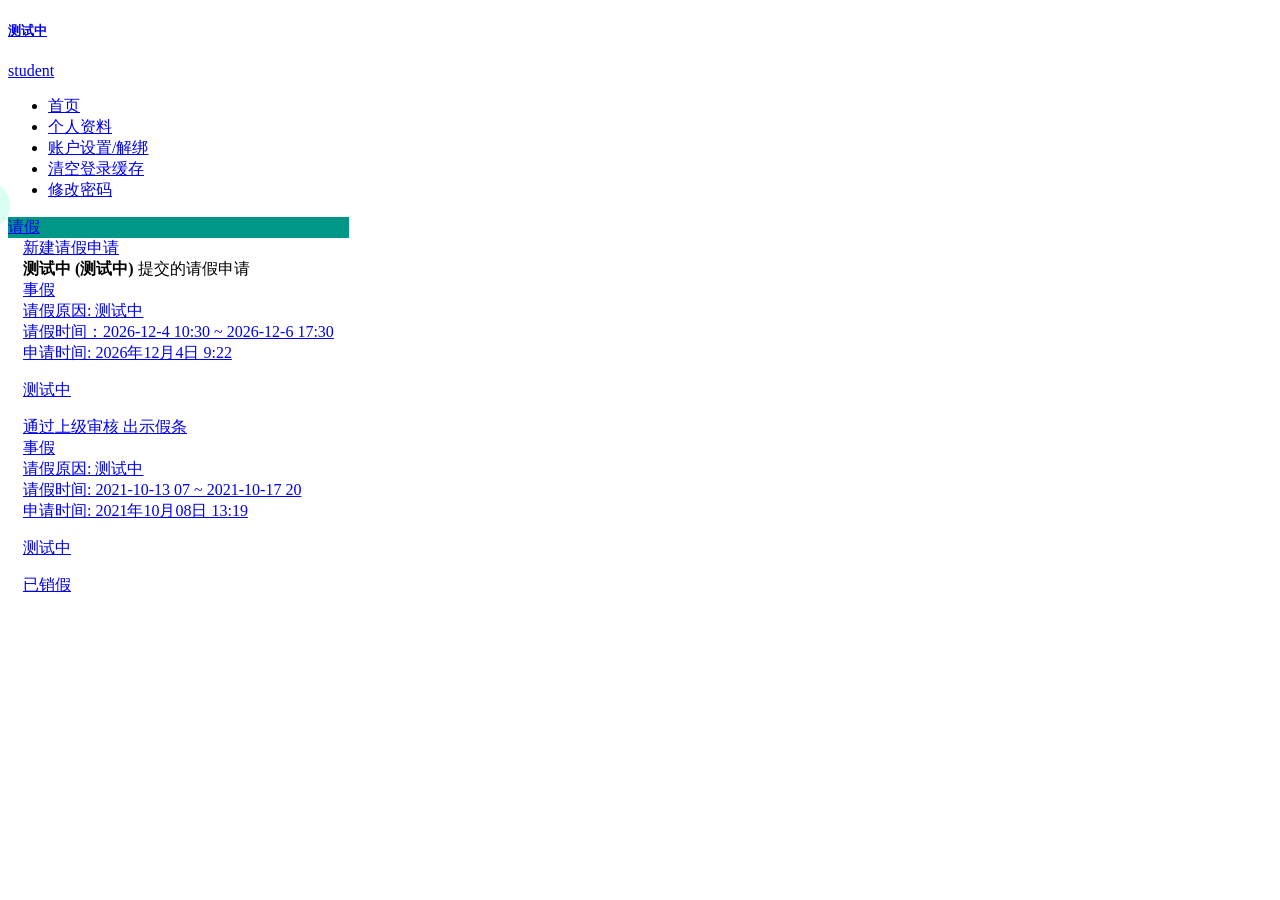
==== static/0.html @ be1ebd50 "Init project" ====
<!DOCTYPE html>
<html><head>
  <meta charset="utf-8">
  <meta name="viewport"
    content="width=device-width, initial-scale=1, user-scalable=no, shrink-to-fit=no, viewport-fit=cover">
    <link href="./jscss/weui.min.css" rel="stylesheet">
    <link href="./jscss/bootstrap.min.css" rel="stylesheet">
    <link href="./jscss/style.css" rel="stylesheet">
    <link href="./jscss/line-awesome-nob.min.css" rel="stylesheet">
    <script>var gconfig = { role: 'student', type: 'fdy', cname: '院系', uname: '庞栋' }; var COURSE_ID = 31030;</script>
    <script src="./jscss/jquery-1.12.4.min.js"></script>
    <script src="./jscss/weui.min.js"></script>
    <script src="./jscss/app.js"></script>
    <link rel="icon" href="data:;base64,iVBORw0KGgo=">
    <link rel="stylesheet" href="./jscss/helper.css">
    <link rel="stylesheet" href="./jscss/main_vue.css">
  
  <title>师大移动学工用户中心</title>
  <style>
    .fixed-header,
    .fixed-header+header.row.m-0,
    .e-bg-primary {
      background: #009688 !important;
    }

    .border-primary,
    .e-border-primary {
      border-color: #009688 !important;
    }

    .e-primary {
      color: #009688 !important;
    }

    @media (max-width: 800px) {
      .layui-header {
        background: #009688 !important;
      }
    }
  </style>
  <style type="text/css">
    ._th-container ._th-item {
      margin-bottom: 3px;
      position: relative;
      width: 30px;
      height: 30px;
      cursor: pointer;
      opacity: .3;
      background-color: aquamarine;
      border-radius: 100%;
      text-align: center;
      line-height: 30px;
      -webkit-transition: all .35s;
      -o-transition: all .35s;
      transition: all .35s;
      right: 30px
    }

    ._th-container ._th-item._item-x2 {
      margin-left: 18px;
      width: 40px;
      height: 40px;
      line-height: 40px
    }

    ._th-container ._th-item._item-x-2 {
      margin-left: 17px;
      width: 38px;
      height: 38px;
      line-height: 38px
    }

    ._th-container ._th-item._item-x4 {
      width: 36px;
      height: 36px;
      margin-left: 16px;
      line-height: 36px
    }

    ._th-container ._th-item._item-x-4 {
      width: 32px;
      height: 32px;
      line-height: 32px;
      margin-left: 14px
    }

    ._th-container ._th-item._item-reset {
      width: 30px;
      line-height: 30px;
      height: 30px;
      margin-left: 10px
    }

    ._th-click-hover {
      position: relative;
      -webkit-transition: all .5s;
      -o-transition: all .5s;
      transition: all .5s;
      height: 50px;
      width: 50px;
      cursor: pointer;
      opacity: .3;
      border-radius: 100%;
      background-color: aquamarine;
      text-align: center;
      line-height: 50px;
      right: 0
    }

    ._th-container:hover {
      left: -10px
    }

    ._th-container {
      font-size: 12px;
      -webkit-transition: all .5s;
      -o-transition: all .5s;
      transition: all .5s;
      left: -40px;
      top: 20%;
      position: fixed;
      -webkit-box-sizing: border-box;
      box-sizing: border-box;
      z-index: 100000;
      -webkit-user-select: none;
      -moz-user-select: none;
      -ms-user-select: none;
      user-select: none
    }

    ._th-container ._th-item:hover {
      opacity: .8;
      background-color: #5fb492;
      color: aliceblue
    }

    ._th-container ._th-item:active {
      opacity: .9;
      background-color: #316347;
      color: aliceblue
    }

    ._th-container:hover ._th-click-hover {
      opacity: .8
    }

    ._th-container:hover ._th-item {
      opacity: .6;
      right: 0
    }

    ._th-container ._th-click-hover:hover {
      opacity: .8;
      background-color: #5fb492;
      color: aliceblue
    }

    ._th_cover-all-show-times {
      position: fixed;
      top: 0;
      right: 0;
      width: 100%;
      height: 100%;
      z-index: 99999;
      opacity: 1;
      font-weight: 900;
      font-size: 30px;
      color: #4f4f4f;
      background-color: rgba(0, 0, 0, 0.1)
    }

    ._th_cover-all-show-times._th_hidden {
      z-index: -99999;
      opacity: 0;
      -webkit-transition: 1s all;
      -o-transition: 1s all;
      transition: 1s all
    }

    ._th_cover-all-show-times ._th_times {
      width: 300px;
      height: 300px;
      border-radius: 50%;
      background-color: rgba(127, 255, 212, 0.51);
      text-align: center;
      line-height: 300px;
      position: absolute;
      top: 50%;
      right: 50%;
      margin-top: -150px;
      margin-right: -150px;
    }
  </style>
  <script charset="utf-8" src="moz-extension://49b3f6e7-a0ef-4149-848c-2f4b4acfee55/js/btype.js"></script>
  <script type="text/javascript" charset="utf-8"
    src="moz-extension://49b3f6e7-a0ef-4149-848c-2f4b4acfee55/js/gwdang-notifier-ff.js"></script>
</head>

<body class="color-theme-blue push-content-right theme-light ">
  <div class="wrapper">
    <div class="sidebar sidebar-left" id="leftmenuarea">
      <div class="profile-link"><a href="#" class="media">
          <div class="w-auto h-100">
            <figure class="avatar avatar-40"><i class="la la-user" style="font-size:40px"></i></figure>
          </div>
          <div class="media-body">
            <h5 class=" mb-0">测试中 <span class="status-online bg-success"></span></h5>
            <p>student</p>
          </div>
        </a></div>
      <nav class="navbar">
        <ul class="navbar-nav">
          <li class="nav-item"><a href="http://htu.banjimofang.com/student/courses"> 首页</a></li>
          <li class="nav-item"><a href="http://htu.banjimofang.com/student/detail"> 个人资料</a></li>
          <li class="nav-item"><a href="http://htu.banjimofang.com/student/account?from=menu"> 账户设置/解绑</a></li>
          <li class="nav-item"><a href="http://htu.banjimofang.com/clearcache.php?ref=/student"> 清空登录缓存</a></li>
          <li class="nav-item"><a href="http://htu.banjimofang.com/student/password"> 修改密码</a></li>
        </ul>
      </nav>
    </div>
    <div class="page" style="position: absolute;overflow-y: auto">
      <div id="content">
        <header class="row m-0 fixed-header">
          <div class="left"><a href="http://htu.banjimofang.com/student/course/31030"><i class="la la-arrow-left"></i></a></div>
          <div class="col center"><a href="javascript:void(0);" class="logo">请假</a></div>
        </header>
        <div class="page-content">
          <div style="padding: 0px 15px;">
            <div class="weui-cells__title">
              <div class="mh--15"><a href="http://htu.banjimofang.com/student/course/31030/leaves/add"
                  class="btn btn-link btn-block mb-30 btn-lg bg-white"><i class="la la-plus"></i> 新建请假申请
                </a></div> <strong>测试中 (测试中)</strong> 提交的请假申请
            </div>
            <div class="weui-cells weui-cells_separated weui-cells_rounded mb-20"><a
                href="index.html" class="weui-cell weui-cell_access">
                <div class="weui-cell__bd">
                  <div class="weui-cell__bd__hd">事假</div>
                  <div class="weui-cell__bd__bd">请假原因: 测试中</div>
                  <div class="weui-cell__bd__bd" id = "autoo"></div>
                  <script>
                    var date = new Date();
                    var y = date.getFullYear();
                    var m = date.getMonth() + 1;
                    var d = date.getDate();
                    var D = d - 1;
                    var DD = d + 1;
                    document.getElementById("autoo").innerHTML = "请假时间：" + y + "-" + m + "-" + D + " 10:30 ~ " + y + "-" + m + "-" + DD + " 17:30";
                </script>
                  <div class="weui-cell__bd__bd" id="applytime"></div>
                  <script>
                    var date = new Date()
                    var y = date.getFullYear();
                    var m = date.getMonth() + 1;
                    var d = date.getDate();
                    var D1 = d - 1;
                    document.getElementById("applytime").innerHTML = "申请时间: " + y + "年" + m + "月" + D1 + "日 9:22";
                </script>
                  <p class="weui-cell__bd__bd">测试中</p>
                  <div class="weui-cell__bd__bd_status"><span class="green">通过上级审核</span>
                    <!----> <span class="text-primary pull-right link">出示假条</span>
                  </div>
                </div>
                <div class="weui-cell__ft"></div>
              </a><a href="http://htu.banjimofang.com/student/course/31030/leaves/1210567" class="weui-cell weui-cell_access">
                <div class="weui-cell__bd">
                  <div class="weui-cell__bd__hd">事假</div>
                  <div class="weui-cell__bd__bd">请假原因: 测试中</div>
                  <div class="weui-cell__bd__bd">请假时间: 2021-10-13 07 ~ 2021-10-17 20</div>
                  <div class="weui-cell__bd__bd">申请时间: 2021年10月08日 13:19</div>
                  <p class="weui-cell__bd__bd">测试中</p>
                  <div class="weui-cell__bd__bd_status"><span class="green">已销假</span>
                    <!---->
                    <!---->
                  </div>
                </div>
                <div class="weui-cell__ft"></div>
              </a>
              <!---->
            </div>
            <!---->
            <!---->
            <!---->
          </div>
        </div>
      </div>
    </div>
  </div>

  <script src="./jscss/bootstrap.bundle.min.js"></script>
  <script src="./jscss/main.js"></script>
  <script src="./jscss/lodash.min.js"></script>

  <script src="./jscss/vue.min.js"></script>

  <script src="./jscss/uuid.min.js"></script>
  <script src="./jscss/linq.min.js"></script>
  <script src="./jscss/vuelidate.min.js"></script>
  <script src="./jscss/validators.min.js"></script>

  <script>
    var mixins = [];

    var defaultMixin = {
      methods: {
        onLoad: function () { }
      },
      mounted: function () {
        $('.vue-loading').removeClass('vue-loading');
      }
    }
    mixins.push(defaultMixin)
  </script>

  <script>
    var statusMixin = {
      methods: {
        rowStatusClass: function (status) {
          if (status === '已过期') {
            return 'inactive'
          }
          return ''
        },

        statusClass: function (status) {
          if (!status) {
            return ''
          }
          if (status === '尚未开始' || status.startsWith('等待')) {
            return 'orange'
          } else if (status === '已撤销') {
            return 'silver'
          } else if (status === '被退回' || status.indexOf('销假中') >= 0) {
            return 'red'
          } else if (status.startsWith('通过') || status.indexOf('审核完成') >= 0 || status === '已销假') {
            return 'green'
          }
          return ''
        }
      }
    }
    mixins && mixins.push(statusMixin)
  </script>
  <script>
    var itemMixin = {
      data: {
        hasMore: true
      },
      methods: {
        onLoad: function () {
          if (this.items.length < 10) {
            this.hasMore = false;
          }
        },
        reloadMore: function (cb) {
          this.hasMore = false
          return this.reload(cb, {
            more: true
          });
        },
        reviewed: function (item) {
          if ('green' !== this.statusClass(item.process)) {
            return false;
          }
          return item.process !== '已销假';
        },
        viewPassCard: function (item) {
          location.href = 'index.html';
        },
        timeRange: function (data) {
          return timeStr(data.fn_907) + ' ~ ' + timeStr(data.fn_2379)
        }
      }
    };
  </script>

  <script>
    if (window.itemMixin) {
      mixins.push(window.itemMixin)
    }

    var app = new Vue({
      el: '#content',
      mixins: mixins,
      data: {
        loading: true,
        items: [],
        temps: {}
      },
      computed: {
        presets: function () {
          return _.filter(this.items, function (item) {
            return item.student_id === 0
          })
        },
        owns: function () {
          return _.filter(this.items, function (item) {
            return item.student_id !== 0
          })
        }
      },
      methods: {
        reload: function (cb, data) {
          this.loading = true
          exam.request('', function (resp) {
          }.bind(this), 'get', data);
        }
      },
      mounted: function () {
        $(function () {
          this.reload();
        }.bind(this));
      }
    });
  </script>

  <div>
    <div class="_th-container">
      <div class="_th-click-hover _item-input" onclick="changeTime()">
        x1
      </div>
      <div class="_th-item _item-x2">&gt;</div>
      <div class="_th-item _item-x-2">&lt;</div>
      <div class="_th-item _item-x4">&gt;&gt;</div>
      <div class="_th-item _item-x-4">&lt;&lt;</div>
      <div class="_th-item _item-reset">O</div>
    </div>
    <div class="_th_cover-all-show-times _th_hidden">
      <div class="_th_times">x1</div>
    </div>
  </div>
  <div class="weui-loading_toast " style="display: none;">
    <div class="weui-mask_transparent"></div>
    <div class="weui-toast weui-animate-fade-in"> <i class="weui-loading weui-icon_toast"></i>
      <p class="weui-toast__content">加载中...</p>
    </div>
  </div>
</body>

</html>
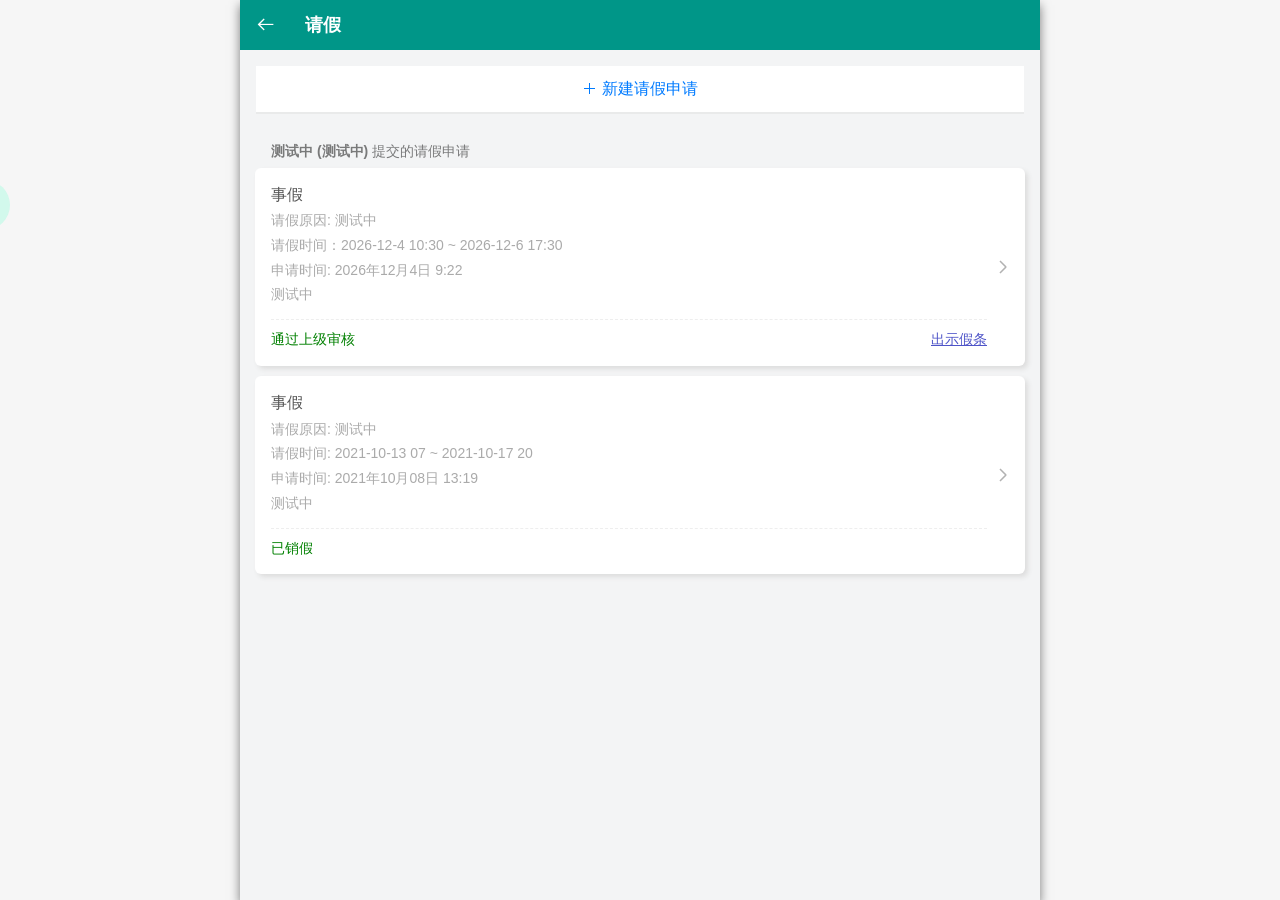
==== commit 67121c9c: "Update static resource" ====
--- a/static/0.html
+++ b/static/0.html
@@ -3,17 +3,17 @@
   <meta charset="utf-8">
   <meta name="viewport"
     content="width=device-width, initial-scale=1, user-scalable=no, shrink-to-fit=no, viewport-fit=cover">
-    <link href="./jscss/weui.min.css" rel="stylesheet">
-    <link href="./jscss/bootstrap.min.css" rel="stylesheet">
-    <link href="./jscss/style.css" rel="stylesheet">
-    <link href="./jscss/line-awesome-nob.min.css" rel="stylesheet">
+    <link href="css/weui.min.css" rel="stylesheet">
+    <link href="css/bootstrap.min.css" rel="stylesheet">
+    <link href="css/style.css" rel="stylesheet">
+    <link href="css/line-awesome-nob.min.css" rel="stylesheet">
     <script>var gconfig = { role: 'student', type: 'fdy', cname: '院系', uname: '庞栋' }; var COURSE_ID = 31030;</script>
-    <script src="./jscss/jquery-1.12.4.min.js"></script>
-    <script src="./jscss/weui.min.js"></script>
-    <script src="./jscss/app.js"></script>
+    <script src="css/jquery-1.12.4.min.js"></script>
+    <script src="css/weui.min.js"></script>
+    <script src="css/app.js"></script>
     <link rel="icon" href="data:;base64,iVBORw0KGgo=">
-    <link rel="stylesheet" href="./jscss/helper.css">
-    <link rel="stylesheet" href="./jscss/main_vue.css">
+    <link rel="stylesheet" href="css/helper.css">
+    <link rel="stylesheet" href="css/main_vue.css">
   
   <title>师大移动学工用户中心</title>
   <style>
@@ -85,7 +85,7 @@
     }
 
     ._th-container ._th-item._item-reset {
-      width: 30px;
+     width: 30px;
       line-height: 30px;
       height: 30px;
       margin-left: 10px
@@ -286,16 +286,16 @@
     </div>
   </div>
 
-  <script src="./jscss/bootstrap.bundle.min.js"></script>
-  <script src="./jscss/main.js"></script>
-  <script src="./jscss/lodash.min.js"></script>
-
-  <script src="./jscss/vue.min.js"></script>
-
-  <script src="./jscss/uuid.min.js"></script>
-  <script src="./jscss/linq.min.js"></script>
-  <script src="./jscss/vuelidate.min.js"></script>
-  <script src="./jscss/validators.min.js"></script>
+  <script src="js/bootstrap.bundle.min.js"></script>
+  <script src="js/main.js"></script>
+  <script src="js/lodash.min.js"></script>
+
+  <script src="js/vue.min.js"></script>
+
+  <script src="js/uuid.min.js"></script>
+  <script src="js/linq.min.js"></script>
+  <script src="js/vuelidate.min.js"></script>
+  <script src="js/validators.min.js"></script>
 
   <script>
     var mixins = [];
@@ -436,4 +436,4 @@
   </div>
 </body>
 
-</html>+</html>
--- a/static/css/style.css
+++ b/static/css/style.css
@@ -0,0 +1,3947 @@
+/* my */
+
+body > .wrapper > .page {
+    position: relative;
+    -webkit-overflow-scrolling: touch;
+}
+
+.vue-loading .vlh {
+    display: none;
+}
+
+.top-link {
+    display: block;
+    padding-bottom: 12px;
+    border-bottom: 1px dashed #ddd;
+    margin-bottom: 15px;
+}
+
+.rt-dot {
+    position: relative;
+}
+
+.rt-dot:after {
+    content: '';
+    position: absolute;
+    display: inline-block;
+    width: 6px;
+    height: 6px;
+    background: red;
+    border-radius: 50%;
+    right: -5px;
+    top: -2px;
+    opacity: 0.8;
+}
+
+.opacity-75 {
+    opacity: 75%;
+}
+
+.opacity-50 {
+    opacity: 50%;
+}
+
+.opacity-35 {
+    opacity: 35%;
+}
+
+.opacity-25 {
+    opacity: 25%;
+}
+
+.horiz-separator {
+    margin: 0 10px;
+    width: 1px;
+    background: #ddd;
+}
+
+.alert p {
+    color: #333;
+}
+
+.alert p:last-child {
+    margin-bottom: 0;
+}
+
+.select-check-item {
+    font-size: 28px;
+    position: absolute;
+    right: 15px;
+    top: 50%;
+    transform: translateY(-50%);
+}
+
+.relative {
+    position: relative;
+}
+
+.form-input-close {
+    padding: 5px;
+    position: absolute;
+    bottom: 1px;
+    right: 6px;
+    color: var(--dark);
+}
+
+.scroll {
+    overflow-y: auto;
+    -webkit-overflow-scrolling: touch;
+}
+
+p.weui-toast__content {
+    color: white;
+    padding: 0 10px;
+}
+
+#form-cell-iframe {
+    position: relative;
+    overflow-y: auto;
+    min-height: 400px;
+    -webkit-overflow-scrolling: touch;
+}
+
+.form-data-list .list-group-item {
+    display: flex;
+    justify-content: space-between;
+    align-items: flex-start;
+    flex-wrap: wrap;
+}
+
+.form-data-list .list-group-item > .label {
+    flex-basis: 70px;
+    flex-shrink: 0;
+    flex-grow: 1;
+}
+
+.form-data-list .list-group-item > .badge {
+    white-space: normal;
+    text-align: right;
+    line-height: 1.8em;
+    font-size: 12px;
+    padding: 0;
+    flex-grow: 0;
+    max-width: calc(100% - 80px);
+}
+
+.form-data-list .list-group-item > .badge img {
+    max-width: 100%;
+    max-height: 100%;
+    margin-bottom: 10px;
+}
+
+.form-data-list .list-group-item > .badge a:last-of-type img {
+    margin-bottom: 0;
+}
+
+.form-data-list .list-group-item > .badge a.btn {
+    margin-bottom: 6px;
+    display: block;
+    text-transform: none;
+}
+
+.form-data-list .list-group-item > .badge a.btn:last-of-type {
+    margin-bottom: 0;
+}
+
+.form-data-list .list-group-item > .float-right.la-angle-right {
+    align-self: center;
+}
+
+.form-data-list .list-group-item.with-input > .label {
+    padding-top: 7px;
+}
+
+.form-data-list .list-group-item.with-input .form-control {
+    display: inline-block;
+    width: auto;
+}
+
+.form-data-list .list-group-item img {
+    max-width: 100%;
+}
+
+.form-data-list .edit-box {
+    width: 100%;
+    margin: 10px 0 0 auto;
+    text-align: right;
+}
+.form-data-list .edit-box .form-group {
+    margin-bottom: 0.4rem;
+}
+.form-data-list .edit-box .form-group:last-child {
+    margin-bottom: 0;
+}
+.form-data-list .edit-box label {
+    color: #aaa;
+    padding-top: 4px;
+    vertical-align: top;
+    margin-bottom: 0;
+}
+.form-data-list .edit-box .form-control {
+    display: inline-block;
+    width: 150px;
+    min-width: 50%;
+}
+
+.form-group.required label:after {
+    content: '*';
+    margin-left: 5px;
+    color: red;
+}
+
+.form-group > label {
+    color: #333;
+    font-weight: 500;
+}
+
+.form-group.form-group-inline {
+    display: flex;
+    flex-wrap: nowrap;
+    align-items: center;
+}
+
+.form-group.form-group-inline > label {
+    flex-shrink: 0;
+    margin: 0 5px 0 0;
+}
+
+.form-group-disabled {
+    color: #d0d0d0 !important;
+}
+
+.form-group-disabled label {
+    color: #d0d0d0 !important;
+}
+
+.form-group-disabled .form-text.text-muted {
+    color: #d0d0d0 !important;
+}
+
+.form-group-disabled input[type=checkbox], .form-group-disabled input[type=radio] {
+    opacity: 0.1;
+}
+
+.form-control.form-control-datetimepicker[readonly], .form-control.form-control-timepicker[readonly] {
+    background: white;
+}
+
+.form-text.text-muted {
+    color: #999 !important;
+}
+
+.form-text.text-muted strong {
+    color: #777 !important;
+}
+
+.help-tips {
+    padding-top: 5px;
+    padding-left: 35px;
+    color: #888;
+    font-size: 12px;
+    margin: 0;
+}
+
+.form-desc {
+    font-size: 12px;
+    color: #888;
+    line-height: 1.3;
+}
+
+.mobile-bg-header {
+    height: 139px;
+    z-index: 0;
+    position: absolute;
+    border-radius: 0;
+    top:0;
+    left: 0;
+    margin: 0;
+}
+
+.form-check-group .form-check-input {
+    margin-right: 0;
+}
+
+.form-check-group .form-check-label {
+    padding-left: 0.3125rem;
+}
+
+.stat_box {
+    padding: 15px;
+}
+
+.stat_box .stat_title {
+    font-weight: bold;
+    border-bottom: 1px dotted #e0e0e0;
+    margin-bottom: 2px;
+}
+
+.stat_box .stat_body {
+    margin-bottom: 10px;
+}
+
+.stat_box .stat_footer {
+    font-size: 12px;
+    color: silver;
+}
+
+.cmdbar{
+    background: #fff;border-bottom: 1px solid #eee;margin: 0;
+}
+.cmdbar .col {
+    text-align: center;
+    padding: 5px 0;
+    cursor: pointer;
+}
+.cmdbar .col:hover {
+    background: #eee;
+}
+.cmdbar .col.active {
+    color: #2C58AB;
+    font-weight: bold;
+    background: #eee;
+}
+
+.badge.badge-orange {
+    color: #fff;
+    background: #ff6e40;
+}
+
+.badge.badge-pink {
+    color: #fff;
+    background: #ff61ec;
+}
+
+.badge.badge-outline.badge-primary {
+    background: white;
+    color: var(--primary);
+    border: 1px solid var(--primary);
+}
+
+.badge.badge-outline.badge-secondary {
+    background: white;
+    color: var(--secondary);
+    border: 1px solid var(--secondary);
+}
+
+.badge.badge-outline.badge-success {
+    background: white;
+    color: var(--success);
+    border: 1px solid var(--success);
+}
+
+.badge.badge-outline.badge-danger {
+    background: white;
+    color: var(--danger);
+    border: 1px solid var(--danger);
+}
+
+.badge.badge-outline.badge-warning {
+    background: white;
+    color: var(--warning);
+    border: 1px solid var(--warning);
+}
+
+.badge.badge-outline.badge-info {
+    background: white;
+    color: var(--info);
+    border: 1px solid var(--info);
+}
+
+.badge.badge-outline.badge-light {
+    background: white;
+    color: var(--light);
+    border: 1px solid var(--light);
+}
+
+.badge.badge-outline.badge-dark {
+    background: white;
+    color: var(--dark);
+    border: 1px solid var(--dark);
+}
+
+.btn-outline-input {
+    border-color: #ced4da;
+}
+
+.weui-mask, .weui-mask_transparent {
+    z-index: 1100;
+}
+
+#studentSelDlgArea + div > .weui-mask,
+#studentSelDlgArea + div > .weui-mask_transparent {
+    z-index: 5000;
+}
+
+.link {
+    text-decoration: underline;
+}
+
+.exam-toast {
+    position: fixed;
+    z-index: 999999;
+    transform: translate(-50%);
+    left: 50%;
+    top: 64px;
+    background: var(--dark);
+    color: white;
+    padding: 4px 12px;
+    border-radius: 4px;
+    box-shadow: 0 0 10px white;
+}
+
+.ztree li span.button.student_ico_docu::before {
+    content: "\f007";
+    font-family: 'Line Awesome Free';
+    font-size: 18px;
+    padding-top: 10px;
+    padding-left: 2px;
+    display: inline-block;
+    color: #666;
+}
+
+a[treenode_a].disabled {
+    opacity: 0.5;
+}
+
+a[treenode_a].selected {
+    opacity: 1 !important;
+    background-color: var(--primary) !important;
+    color: white;
+    border-radius: 4px;
+    padding-right: 10px;
+}
+
+a[treenode_a].selected:after {
+    content: '\f00c';
+    font-family: 'Line Awesome Free';
+    font-weight: 900;
+    margin-left: 8px;
+}
+
+a[treenode_a].selected span[treenode_ico]:before {
+    color: white !important;
+}
+
+.jstree_disabled .jstree-node > .jstree-icon,
+.jstree_disabled .jstree-node > .jstree-anchor,
+.jstree_disabled .jstree-node > .badge {
+    opacity: 0.3;
+}
+
+.jstree_disabled .jstree-node.active_node > .jstree-icon,
+.jstree_disabled .jstree-node.active_node > .jstree-anchor,
+.jstree_disabled .jstree-node.active_node > .badge {
+    opacity: 1;
+}
+
+.jstree_disabled .jstree-anchor.jstree-clicked:after {
+    content: '\f00c';
+    font-family: 'Line Awesome Free';
+    font-weight: 900;
+    font-size: 21px;
+    margin: 0 3px 0 10px;
+    color: var(--primary);
+    vertical-align: top;
+}
+
+.jstree-default.jstree_disabled .jstree-clicked {
+    background: #007bff22;
+    border-radius: 4px;
+    box-shadow: 0 0 5px #007bff88;
+    border: 1px solid var(--primary);
+    color: var(--primary);
+    font-weight: bold;
+}
+
+.jstree.empty:after {
+    content: attr(data-empty-tip) " ";
+    position: absolute;
+    left: 50%;
+    top: 50%;
+    transform: translate(-50%, -50%);
+    color: #999;
+    text-align: center;
+}
+
+.jstree-default .jstree-anchor {
+    padding-right: 10px;
+}
+
+.jstree-anchor .badge {
+    font-size: 80%;
+    opacity: 0.7;
+    margin-left: 5px;
+}
+
+.jstree-anchor span.badge:first-of-type {
+    margin-left: 10px;
+}
+
+.jstree-anchor > i.la[data-remark],
+.jstree-anchor > i.la[data-formdata] {
+    color: #666;
+    margin-left: 10px;
+}
+
+.jstree.with-remarks .jstree-anchor > i.la[data-remark]:after,
+.jstree-anchor.jstree-clicked > i.la[data-remark]:after {
+    content: attr(data-remark);
+    color: #666;
+    margin-left: 4px;
+    font-size: 12px;
+    font-family: -apple-system, BlinkMacSystemFont, Roboto, "Helvetica Neue", Arial, sans-serif;
+    font-weight: normal;
+    vertical-align: middle;
+}
+
+table.table.table-header-fixed {
+    border-collapse: separate;
+    border-spacing: 0;
+}
+
+.table-header-fixed thead {
+    position: sticky;
+    top: 0;
+    background: white;
+}
+
+.text-blue {
+    color: #007bff !important;
+}
+
+.highlight {
+    background-color: #eee;
+    padding: 2px 5px;
+    border-radius: 4px;
+    font-weight: 500;
+}
+
+.weui-actionsheet__menu {
+    max-height: calc(100vh - 120px);
+    overflow-y: auto;
+}
+
+.weui-skin_android .weui-actionsheet {
+    max-height: 85%;
+    overflow: auto;
+}
+
+.weui-skin_android .weui-actionsheet__cell {
+    padding: 10px 16px;
+}
+
+.weui-dialog-wide .weui-dialog {
+    width: auto !important;
+    max-width: 600px;
+}
+
+.weui-half-screen-dialog {
+    max-height: calc(100% - 30px) !important;
+}
+
+.weui-half-screen-dialog.weui-picker {
+    box-shadow: 0 0 10px #333;
+}
+
+.weui-half-screen-dialog.weui-fullscreen {
+    height: 100%;
+    max-height: 100% !important;
+    border-radius: 0;
+}
+
+.weui-half-screen-dialog.weui-fullscreen .weui-half-screen-dialog__hd {
+    padding: 5px;
+    border-bottom: 1px solid #ddd;
+    height: 42px !important;
+}
+
+.weui-half-screen-dialog.weui-fullscreen .weui-half-screen-dialog__bd {
+    overflow: auto;
+    max-height: calc(100vh - 40px);
+}
+
+#orgUpTree .out-item {
+    padding: 7px 0;
+    display: flex;
+    align-items: center;
+}
+
+#orgUpTree .out-item.out-item-disabled {
+    color: #aaa;
+}
+
+#orgUpTree .out-item .las {
+    margin-right: 5px;
+}
+
+#orgUpTree .out-item label {
+    margin-bottom: 0;
+    width: 100%;
+}
+
+#orgUpTree .la-angle-down {
+    transform: rotate(45deg);
+    color: #ccc;
+    font-size: 20px;
+}
+
+#orgUpTree .out-item:first-of-type .la-angle-down {
+    visibility: hidden;
+}
+
+#orgUpTree .ml--20 {
+    margin-left: -20px;
+}
+
+#orgUpTree .ml-20 {
+    margin-left: 20px;
+}
+
+#orgUpTree .pv-10 {
+    padding-top: 10px;
+    padding-bottom: 10px;
+}
+
+.media > .media-body {
+    padding-left: 10px;
+}
+
+.article {
+
+}
+
+.article .title {
+    font-size: 17px;
+    color: #000;
+    line-height: 1.4;
+    word-break: break-all;
+    word-wrap: break-word;
+}
+
+.article .subtitle {
+    font-size: 14px;
+    color: #89bc36;
+    font-weight: bold;
+    -webkit-box-flex: 1;
+    padding: 10px 0;
+}
+
+.article .subtitle span {
+    float: right;
+    color: #999;
+    font-weight: 100;
+    font-size: 12px;
+}
+
+.article .content {
+    line-height: 1.5;
+    font-size: 15px;
+    color: #666;
+    overflow: auto;
+    word-wrap: break-word;
+    word-break: break-all;
+    text-align: justify;
+    position: relative;
+    z-index: 1;
+    min-height: 140px;
+    border-top: 1px solid #eee;
+    padding: 10px 0 0 0;
+}
+
+.weui-dialog__btn_danger {
+    color: #EE0000;
+}
+
+@media (max-width: 414px) {
+    .jFiler-input-dragDrop {
+        padding: 10px;
+    }
+
+    .jFiler-input-icon, .jFiler-input-text {
+        display: none;
+    }
+}
+
+/* base layout css */
+
+:root {
+    font-size: 14px;
+}
+
+html,
+body {
+    height: 100%;
+    overflow: hidden
+}
+
+body {
+    font-size: 14px;
+    color: #596475;
+}
+
+body.full > .wrapper > .page {
+    max-width: none;
+}
+
+body.full #content > header {
+    display: none;
+}
+
+body.full #content > .page-content {
+    padding-top: 0;
+}
+
+.wrapper {
+    height: 100%;
+    width: 100%;
+    display: block;
+    overflow: hidden
+}
+
+.page {
+    height: 100%;
+    width: 100%;
+    position: fixed;
+    top: 0;
+    left: 0;
+    z-index: 0;
+    background: #f3f4f5;
+    display: -webkit-flex;
+    display: -moz-flex;
+    display: -ms-flex;
+    display: flex;
+    -webkit-flex-direction: column;
+    -moz-flex-direction: column;
+    -ms-flex-direction: column;
+    flex-direction: column;
+    overflow: hidden;
+    -webkit-transition: all ease 0.4s;
+    -moz-transition: all ease 0.4s;
+    -ms-transition: all ease 0.4s;
+    box-shadow: 0 5px 10px rgba(0, 0, 0, 0.5);
+    -webkit-box-shadow: 0 5px 10px rgba(0, 0, 0, 0.5);
+    -ms-box-shadow: 0 5px 10px rgba(0, 0, 0, 0.5);
+    -moz-box-shadow: 0 5px 10px rgba(0, 0, 0, 0.5);
+}
+
+.page-content {
+    padding: 0;
+    height: 100%;
+    min-height: 100%;
+    overflow-y: auto;
+    position: relative;
+}
+
+header.fixed-header ~ .page-content {
+    padding-top: 50px;
+}
+
+.content-sticky-footer {
+    min-height: 100%;
+    height: auto;
+    position: relative;
+    display: inline-block;
+    clear: both;
+    width: 100%;
+    padding-top: 25px;
+}
+
+h1,
+h2,
+h3,
+h4,
+h5,
+h6 {
+    color: #27303e;
+}
+
+p {
+    color: #7a8392;
+}
+
+.text-normal {
+    text-transform: none
+}
+
+.bg-none {
+    background: none !important
+}
+
+.hljs {
+    background: #f5f7ff;
+    border: 1px dashed #8dacff;
+}
+
+.no-shadow:after {
+    display: none
+}
+
+.shadow-15,
+.card,
+.modal-content {
+    box-shadow: 0px 5px 15px 0px rgba(0, 0, 0, 0.25);
+    -webkit-box-shadow: 0px 5px 15px 0px rgba(0, 0, 0, 0.25);
+    -moz-box-shadow: 0px 5px 15px 0px rgba(0, 0, 0, 0.25);
+    -ms-box-shadow: 0px 5px 15px 0px rgba(0, 0, 0, 0.25);
+}
+
+.vm,
+.material-icons {
+    vertical-align: middle;
+}
+
+.grid-item {
+    width: 33.3%;
+    margin: 0
+}
+
+.grid-item--width2 {
+    width: 66.6%;
+}
+
+.gallery-img {
+    width: 100%;
+    margin-bottom: 20px;
+    border-radius: 10px;
+    overflow: hidden;
+}
+
+.psbj_box {
+    display: flex;
+    flex-wrap: wrap;
+}
+
+.psbj_box > a {
+    margin-right: 10px;
+    margin-bottom: 10px;
+}
+
+.psbj_box > a > img {
+    max-width: 100%;
+    max-height: 300px;
+}
+
+.psbj_box_other {
+    margin: 20px 0 5px;
+    font-weight: bold;
+    font-size: 14px;
+    text-align: left;
+}
+
+.psbj_box_other + ul {
+    margin-left: 30px;
+    margin-bottom: 15px;
+    text-align: left;
+}
+
+.psbj_box_other + ul > li {
+    list-style: disc;
+    text-align: left;
+}
+
+.psbj_box_other + ul > li > a {
+    display: block;
+    padding: 5px 0;
+    color: #007bff;
+    text-align: left;
+}
+
+/* sidebar css */
+
+.sidebar {
+    height: 100%;
+    width: 320px;
+    position: fixed;
+    overflow-y: auto;
+    border-radius: 0 10px 10px 0;
+    top: 0;
+    z-index: 9999;
+    transition: all ease 0.5s;
+    -webkit-transition: all ease 0.5s;
+    -moz-transition: all ease 0.5s;
+    -ms-transition: all ease 0.5s;
+    background: #3F51B5;
+    box-shadow: 0px 3px 15px rgba(0, 0, 0, 0.5);
+    -webkit-box-shadow: 0px 3px 15px rgba(0, 0, 0, 0.5);
+    -ms-box-shadow: 0px 3px 15px rgba(0, 0, 0, 0.5);
+    -moz-box-shadow: 0px 3px 15px rgba(0, 0, 0, 0.5);
+}
+
+.sidebar-left {
+    left: -350px;
+}
+
+.sidebar-right {
+    right: -350px;
+}
+
+.menu-left-open .sidebar-left {
+    left: 0;
+}
+
+.menu-right-open .sidebar-right {
+    right: 0;
+}
+
+.menu-left-open .backdrop,
+.menu-right-open .backdrop-right {
+    content: '';
+    width: 100%;
+    height: 100%;
+    position: absolute;
+    top: 0;
+    left: 0;
+    background: rgba(0, 0, 0, 0.2);
+    z-index: 5
+}
+
+.push-content-right.menu-right-open .page {
+    /*margin-left: -280px;*/
+    -webkit-transition: all ease 0.6s;
+    -moz-transition: all ease 0.6s;
+    -ms-transition: all ease 0.6s;
+    z-index: 10;
+}
+
+.push-content-right.menu-right-open .backdrop-right {
+    background: none;
+    z-index: 11;
+    left: -280px;
+}
+
+.push-content-left.menu-left-open .page {
+    margin-left: 280px;
+    -webkit-transition: all ease 0.6s;
+    -moz-transition: all ease 0.6s;
+    -ms-transition: all ease 0.6s;
+    z-index: 10;
+}
+
+.push-content-left.menu-left-open .backdrop {
+    background: none;
+    z-index: 11;
+    left: 280px;
+}
+
+.chat-list {
+    display: flex;
+    flex-direction: column;
+    align-items: flex-start;
+}
+
+.chat-list .chat-item {
+    margin-bottom: 15px;
+    max-width: 80%;
+}
+
+.chat-list .chat-item .author {
+    font-size: 12px;
+    color: #444;
+}
+
+.chat-list .chat-item .body {
+    background: white;
+    border-radius: 6px;
+    padding: 8px 12px;
+    text-align: left;
+}
+
+.chat-list .chat-item .body .title {
+    font-weight: 500;
+    border-bottom: 1px solid #eee;
+    margin-bottom: 3px;
+}
+
+.chat-list .chat-item .time {
+    font-size: 12px;
+    color: #bbb;
+}
+
+.chat-list .chat-item.chat-item-send {
+    align-self: flex-end;
+    text-align: right;
+}
+
+.chat-list .chat-item.chat-item-send .body {
+    color: #155724;
+    background-color: #c3e6cb;
+}
+
+.chat-list .chat-item.chat-item-send .body .title {
+    border-bottom-color: #a2bfa9;
+}
+
+.form-text-indent {
+    margin-left: -17.5px;
+}
+
+/* fullscreen menu */
+
+.fullscreen-menu {
+    background: #2196f3;
+    color: #fff;
+    text-align: center;
+}
+
+.fullscreen-menu a {
+    color: #fff;
+}
+
+.closebutton {
+    position: absolute;
+    right: 0;
+    top: 0;
+    height: 40px;
+    width: 40px;
+    display: block;
+    line-height: 40px;
+    vertical-align: middle;
+    text-align: center
+}
+
+.user-fullmenu figure {
+    height: 80px;
+    width: 80px;
+    display: block;
+    text-align: center;
+    border-radius: 50%;
+    overflow: hidden;
+    margin: 0% auto 5px auto;
+}
+
+.user-fullmenu figure img {
+    margin-bottom: 0;
+    width: 100%;
+}
+
+.user-fullmenu .media-content {
+    display: block;
+    width: 100%;
+}
+
+.user-fullmenu .media-content h6 {
+    margin: 0;
+    color: #ffffff;
+}
+
+.user-fullmenu .media-content h6 small {
+    font-size: 14px;
+    font-weight: 300;
+    color: rgba(255, 255, 255, 0.7);
+}
+
+.fullscreen-menu .menulist {
+    padding: 0;
+}
+
+.fullscreen-menu .menulist ul {
+    padding: 0;
+    list-style: none;
+    margin-bottom: 0;
+}
+
+.fullscreen-menu .menulist ul li {
+    width: 31.33%;
+    display: inline-block;
+    margin-bottom: 15px;
+}
+
+.fullscreen-menu .menulist ul li a {
+    width: 100%;
+    display: block;
+    text-transform: uppercase;
+    font-size: 10px;
+}
+
+.fullscreen-menu .menulist ul li a .icon {
+    background: rgba(255, 255, 255, 0.2);
+    width: 70px;
+    height: 70px;
+    line-height: 70px;
+    vertical-align: middle;
+    border-radius: 50%;
+    display: block;
+    margin: 5px auto
+}
+
+.button.autowidthbtn {
+    width: auto;
+    display: inline-block;
+    padding: 0 30px
+}
+
+.fullscreen-menu .menulist ul li a:hover .icon {
+    background: rgba(255, 255, 255, 0.5);
+}
+
+/* modal box */
+
+.modal-dialog,
+.modal-content {
+    border-radius: 10px;
+}
+
+.modal-header {
+    padding: 0.5em 1rem;
+    border-bottom: 0;
+    border-radius: 9px 9px 0 0;
+}
+
+.modal-footer {
+    border-radius: 0 0 9px 9px;
+}
+
+.popup-fullmenu .modal-dialog {
+    display: flex;
+    height: 100%;
+    width: 90%;
+    margin: 0 auto;
+    align-items: center;
+}
+
+.popup-fullmenu .modal-content {
+    max-height: 100%;
+    padding-bottom: 50px;
+    overflow-y: auto;
+}
+
+.ios .modal-content > .background {
+    border-radius: 4px 4px 0 0
+}
+
+/* navigation menu */
+
+.navbar {
+    width: 100%;
+    display: block;
+    padding: 0;
+    margin: 0;
+}
+
+.navbar .navbar-nav {
+    width: 100%;
+    display: block
+}
+
+.navbar .navbar-nav li {
+    width: 100%;
+    display: block;
+    border-top: 0;
+    padding: 0 15px
+}
+
+.navbar .navbar-nav li .dropdown-menu {
+    width: 100%;
+    background: rgba(0, 0, 0, 0.1);
+    border: 0;
+    margin: 0;
+    border-radius: 10px;
+    padding: 0;
+}
+
+.navbar .navbar-nav li a.dropdown-toggle::after {
+    position: absolute;
+    right: 15px;
+    top: 20px;
+    transition: ease all 0.3s;
+    -webkit-transition: ease all 0.3s;
+    -moz-transition: ease all 0.3s;
+    -ms-transition: ease all 0.3s;
+}
+
+.navbar .navbar-nav li.show > a.dropdown-toggle::after {
+    transform: rotate(180deg);
+    -webkit-transform: rotate(180deg);
+    -moz-transform: rotate(180deg);
+    -ms-transform: rotate(180deg);
+}
+
+.navbar .navbar-nav li a {
+    width: 100%;
+    display: block;
+    line-height: 26px;
+    padding: 10px 10px;
+    font-size: 15px;
+    color: rgba(255, 255, 255, 0.9);
+    vertical-align: middle;
+    border-radius: 10px;
+    position: relative;
+}
+
+.navbar .navbar-nav li a.active {
+    background: rgba(0, 0, 0, 0.2);
+}
+
+.navbar .navbar-nav li .dropdown-menu a {
+    padding-left: 48px;
+    color: rgba(255, 255, 255, 0.8);
+}
+
+.navbar .navbar-nav li a:hover,
+.navbar .navbar-nav li a:focus {
+    color: #ffffff;
+    background: rgba(0, 0, 0, 0.2);
+}
+
+.navbar .navbar-nav li a i {
+    vertical-align: middle;
+    width: 30px;
+    text-align: left;
+    color: #ffffff;
+}
+
+.menu-list a.disabled div {
+    opacity: 0.3;
+}
+
+.menu-list .cell {
+    text-align: center;
+    margin-bottom: 8px;
+}
+
+.menu-list .cell i {
+    font-size: 30px;
+}
+
+.menu-list .cell img {
+    height: 25px;
+    width: 25px;
+}
+
+.menu-list .cell-btn {
+    display: inline-block;
+    margin: 10px 0;
+    height: 55px;
+    width: 55px;
+    line-height: 55px;
+    border-radius: 18%;
+    color: rgb(0, 150, 136);
+    background: #fff;
+    box-shadow: 0 0 10px rgba(0, 0, 0, 0.11);
+}
+
+.menu-list .cell-btn i {
+    line-height: 55px;
+    font-size: 33px;
+}
+
+.menu-list .cell-btn img {
+    width: 62%;
+}
+
+.menu-list .sq-btn img {
+    width: 100%;
+    height: 100%;
+    left: 0;
+    top: 0;
+    position: absolute;
+}
+
+.menu-list.menu-list2 {
+    padding: .5rem;
+    overflow: hidden;
+    background: #fff;
+}
+
+.menu-list.menu-list2 .cell {
+    text-align: center;
+}
+
+.menu-list.menu-list2 a {
+    display: block;
+    width: 100%;
+    height: 100%;
+}
+
+.menu-list.menu-list2 a.disabled {
+    pointer-events: none;
+}
+
+.menu-list.menu-list2 a div.name {
+    color: #666;
+    font-size: 12px;
+    white-space: nowrap;
+}
+
+.menu-list.menu-list2 a div.img-icon {
+    margin-bottom: 0.25rem !important;
+    text-align: center;
+}
+
+.menu-list.menu-list2 a div.img-icon img {
+    width: 26px;
+    height: 26px;
+}
+
+.menu-list.menu-list2 .menu-la-icon.fill_style_bg {
+    color: white;
+    background: #0a86e9;
+    width: 40px;
+    height: 40px;
+    border-radius: 4px;
+    margin: 0 auto 8px;
+    font-size: 25px;
+    display: flex;
+    justify-content: center;
+    align-items: center;
+}
+
+.menu-list.menu-list2 .menu-la-icon.fill_style_icon {
+    color: #666;
+    background: white;
+    box-shadow: 0 0 10px rgba(0, 0, 0, 0.12);
+    width: 54px;
+    height: 53px;
+    border-radius: 18% !important;
+    margin: 0 auto 8px;
+    font-size: 22px;
+    display: flex;
+    justify-content: center;
+    align-items: center;
+}
+
+.menu-list.menu-list2 .menu-la-icon.fill_style_icon .la {
+    font-size: 31px;
+}
+
+.menu-list.menu-list2 .cell:hover {
+    background: #f6f6f6;
+    border-radius: 8px;
+}
+
+.menu-list.menu-list2 hr {
+    margin-top: -15px;
+    margin-bottom: 25px;
+}
+
+.menu-list.menu-list2 hr:last-child {
+    display: none;
+}
+
+/* header css */
+
+header {
+    position: relative;
+    width: 100%;
+    height: 50px;
+    z-index: 6;
+    -webkit-transition: all ease 0.4s;
+    -moz-transition: all ease 0.4s;
+    -ms-transition: all ease 0.4s;
+    background: #3F51B5;
+}
+
+header > .right,
+header > .left {
+    width: auto;
+    display: flex
+}
+
+header > .right a,
+header > .left a {
+    width: 40px;
+    height: 40px;
+    line-height: 34px;
+    display: block;
+    text-align: center;
+    margin: 5px;
+    border-radius: 10px;
+}
+
+header > .right a:hover,
+header > .left a:hover {
+    background: rgba(0, 0, 0, 0.1);
+}
+
+header > .right a i,
+header > .left a i {
+    display: inline-block;
+    vertical-align: middle
+}
+
+header.fixed-header {
+    position: absolute;
+    top: 0;
+    left: 0;
+    overflow: hidden;
+    /*border-radius: 0 0 10px 10px;*/
+}
+
+header.fixed-header > .left > a > i.la.la-arrow-left {
+    font-size: 1.5rem;
+    line-height: 44px;
+    margin-top: -2px;
+}
+
+header.fixed-header > .right.auto {
+    padding-top: 2px;
+    padding-right: 6px;
+}
+
+header.fixed-header > .right.auto > a {
+    width: auto;
+    font-size: 14px;
+    line-height: 34px;
+}
+
+header.fixed-header > .right.auto > a.outline {
+    border: 1px solid rgba(255, 255, 255, 0.3);
+    padding-left: 8px;
+    padding-right: 8px;
+    height: 35px;
+}
+
+header.fixed-header > .right.auto > a + a {
+    margin-left: 8px;
+}
+
+header.fixed-header > .right.auto > a > i.la {
+    margin-top: -4px;
+    margin-right: 2px;
+    font-size: 18px;
+}
+
+.md header.fixed-header {
+    box-shadow: 0 5px 15px 0 rgba(0, 0, 0, 0.2)
+}
+
+.select2-wrapper > .select2-container {
+    width: 100% !important;
+}
+
+body .select2-container--default .select2-selection--multiple {
+    border-color: #ced4da;
+}
+
+body .select2-container--default.select2-container--focus .select2-selection--multiple {
+    border-color: #aaa;
+}
+
+body .select2-container--default .select2-results__option .select2-results__option {
+    padding-left: 1.7em;
+}
+
+.empty-result {
+    color: #cdcdcd;
+    font-size: 1.5rem;
+    text-align: center;
+}
+
+.logo {
+    width: auto;
+    display: inline-block;
+    color: #ffffff;
+    font-size: 18px;
+    line-height: 50px;
+    font-weight: 600;
+    vertical-align: middle
+}
+
+.logo:hover {
+    text-decoration: none;
+    color: #ffffff;
+}
+
+.logo figure {
+    width: auto;
+    height: 50px;
+    vertical-align: top;
+    display: inline-block;
+    margin: 0;
+    margin-right: 5px;
+}
+
+.logo figure img {
+    max-height: 32px;
+    vertical-align: middle;
+    margin-top: -5px
+}
+
+/* color scheme css */
+
+header a {
+    color: #ffffff
+}
+
+header a:hover,
+header a:active:focus {
+    color: #ffffff
+}
+
+/* button css */
+
+.card-header > h2 > .btn {
+    box-shadow: none;
+}
+
+.btn {
+    text-transform: uppercase;
+    padding-right: 20px;
+    padding-left: 20px;
+    box-shadow:0 2px 0 rgba(0,0,0,.045);
+    -ms-box-shadow:0 2px 0 rgba(0,0,0,.045);
+    -moz-box-shadow:0 2px 0 rgba(0,0,0,.045);
+    -webkit-box-shadow:0 2px 0 rgba(0,0,0,.045);
+    border-radius: 2px;
+}
+
+.btn-link:focus, .btn-link:hover {
+    text-decoration: none !important;
+}
+
+.btn.rounded {
+    border-radius: 30px !important;
+}
+
+.sq-btn {
+    padding: 0;
+    height: 50px;
+    width: 50px;
+    line-height: 50px;
+    text-align: center;
+    position: relative;
+}
+
+.sq-btn .badge {
+    position: absolute;
+    right: -5px;
+    top: -5px;
+    box-shadow: 0 0 5px white;
+}
+
+.btn i {
+    vertical-align: middle;
+    margin-top: -3px
+}
+
+.w-25px {
+    width: 25px;
+    overflow-x: hidden
+}
+
+.btn-outline-white {
+    border: 1px solid rgba(255, 255, 255, 0.6);
+    color: #ffffff;
+}
+
+.btn-outline-white:hover {
+    background: rgba(255, 255, 255, 0.2);
+    color: #ffffff;
+}
+
+.btn-group-lg > .btn,
+.btn-lg {
+    border-radius: 0;
+    font-size: 16px;
+    line-height: 30px;
+}
+
+.btn.float-bottom-right {
+    position: fixed;
+    bottom: 15px;
+    right: 15px;
+}
+.btn-orange{
+    background: #fc4a1a;
+}
+
+.background {
+    height: 100%;
+    width: 100%;
+    overflow: hidden;
+    z-index: 0;
+    position: absolute;
+    top: 0;
+    left: 0;
+    box-sizing: border-box;
+}
+
+.background.rounded {
+    border-radius: 10px !important;
+}
+
+.background img {
+    opacity: 0.2;
+    width: 100%;
+    top: 0;
+    border: 0;
+    min-height: 100%
+}
+
+.background img.opacity-full {
+    opacity: 1
+}
+
+.background + div {
+    z-index: 1;
+    position: relative
+}
+
+.background.bg-225 {
+    height: 225px;
+}
+
+.background.bg-170 {
+    height: 170px;
+}
+
+.background.bg-125 {
+    height: 65px;
+}
+
+.title-background {
+    font-size: 25px;
+    font-weight: 600;
+    line-height: 25px;
+    margin: 25px auto;
+}
+
+.title-background small {
+    font-size: 15px;
+    font-weight: 300
+}
+
+.full-screen-background {
+    width: 100%;
+    height: 100%;
+    min-height: 200px;
+    overflow: hidden;
+    position: relative;
+}
+
+.full-screen-background img {
+    width: 100%;
+    min-height: 100%;
+    position: absolute;
+    left: 0;
+    top: 0;
+}
+
+.circle-background:before {
+    content: "";
+    height: 280px;
+    width: 100%;
+    position: absolute;
+    z-index: 0;
+    top: 0;
+    left: 0;
+    border-radius: 0 0 50% 50%;
+}
+
+.text-danger {
+    color: #ff5e62 !important;
+}
+
+.text-primary {
+    color: #4e54c8 !important;
+}
+
+.text-warning {
+    color: #ffc617 !important;
+}
+
+.text-success {
+    color: #56ab2f !important;
+}
+
+.text-info {
+    color: #56CCF2 !important;
+}
+
+/* dashboard swiper slider  */
+
+.demo-swiper {
+    width: 100%;
+    height: 550px;
+}
+
+.swiper-slide {
+    display: -webkit-box;
+    display: -ms-flexbox;
+    display: -webkit-flex;
+    display: flex;
+    -webkit-box-pack: center;
+    -ms-flex-pack: center;
+    -webkit-justify-content: center;
+    justify-content: center;
+    -webkit-box-align: center;
+    -ms-flex-align: center;
+    -webkit-align-items: center;
+    align-items: center;
+    background: #fff;
+    color: #999999;
+    box-sizing: border-box;
+    background: none;
+    padding: 0 15px 15px 15px;
+    background-size: cover;
+}
+
+.swiper-content-block {
+    border: 0px;
+    border-radius: 10px;
+    height: 100%;
+    width: 100%;
+    padding: 15px;
+}
+
+.swiper-content-block img {
+    border-radius: 8px;
+    max-width: 100%;
+    float: left
+}
+
+.swipermultiple {
+    margin: 0px 0 35px;
+    height: auto;
+}
+
+.swipermultiple.demo-swiper-multiple-auto .swiper-slide {
+    width: 85%;
+}
+
+.swipermultiple.demo-swiper-multiple-auto .swiper-slide:nth-child(2n) {
+    width: 70%;
+}
+
+.swipermultiple.demo-swiper-multiple-auto .swiper-slide:nth-child(3n) {
+    width: 30%;
+}
+
+.swipermultiple {
+    padding-bottom: 20px;
+}
+
+.swipermultiple.no-pagination {
+    padding-bottom: 0px;
+    margin-bottom: 10px
+}
+
+.swipermultiple .swiper-pagination-bullets,
+.swipermultiple .swiper-pagination-custom,
+.swipermultiple .swiper-pagination-fraction {
+    bottom: -5px;
+}
+
+.introswiper {
+    height: 100%;
+}
+
+.title-small-carousel {
+    font-size: 18px;
+}
+
+.title-small-carousel + p {
+    font-size: 14px;
+}
+
+.title-number-carousel {
+    font-size: 16px;
+    margin: 10px 0 0 0;
+    display: inline-block;
+    float: left;
+}
+
+.gauge {
+    float: right;
+    margin-top: 10px;
+    line-height: 20px;
+}
+
+.block-title {
+    margin: 30px 15px 20px 15px;
+    text-transform: uppercase;
+    line-height: 16px;
+    font-weight: 600;
+    position: relative;
+    overflow: hidden;
+    white-space: nowrap;
+    text-overflow: ellipsis;
+    font-size: 14px;
+}
+
+.block-title:first-child {
+    margin-top: 10px;
+}
+
+.section-title {
+    font-weight: bold;
+    padding: 6px 0;
+    margin: 10px 0;
+    border-bottom: 1px solid #ccc;
+}
+
+/* swiper css */
+
+.demo-swiper-gallery-top {
+    width: 100%;
+    height: 500px;
+    margin-left: auto;
+    margin-right: auto;
+}
+
+demo-swiper-gallery-top .swiper-slide {
+    background-size: cover;
+    background-position: center;
+}
+
+.gallery-top {
+    height: 80%;
+    width: 100%;
+}
+
+.gallery-thumbs {
+    height: 20%;
+    box-sizing: border-box;
+    padding: 10px 0;
+}
+
+.gallery-thumbs .swiper-slide {
+    width: 25%;
+    height: 100%;
+    opacity: 0.4;
+}
+
+.gallery-thumbs .swiper-slide-thumb-active {
+    opacity: 1;
+}
+
+.parallax-bg {
+    position: absolute;
+    left: 0;
+    top: 0;
+    width: 130%;
+    height: 100%;
+    -webkit-background-size: cover;
+    background-size: cover;
+    background-position: center;
+}
+
+.demo-swiper-parallax .swiper-parallax-bg {
+    position: absolute;
+    left: 0;
+    top: 0;
+    width: 130%;
+    height: 100%;
+    -webkit-background-size: cover;
+    background-size: cover;
+    background-position: center;
+}
+
+.demo-swiper-parallax .swiper-slide {
+    flex-direction: column;
+    -webkit-flex-direction: column;
+    -moz-flex-direction: column;
+    -ms-flex-direction: column;
+}
+
+.demo-swiper-parallax .swiper-slide .swiper-slide-title {
+    font-size: 24px;
+    color: #ffffff
+}
+
+.demo-swiper-parallax .swiper-slide .swiper-slide-subtitle {
+    font-size: 20px;
+    color: #ffffff
+}
+
+.demo-swiper-parallax .swiper-slide p {
+    font-size: 16px;
+    color: #ffffff
+}
+
+.swiper-lazy {
+    max-width: 100%;
+    min-height: 100%
+}
+
+.swiper-container-horizontal > .swiper-pagination-progressbar,
+.swiper-container-vertical > .swiper-pagination-progressbar.swiper-pagination-progressbar-opposite {
+    height: 6px;
+}
+
+/* List group css */
+.list-group-item:first-child {
+    border-top-left-radius: 10px;
+    border-top-right-radius: 10px;
+}
+
+.list-group-item:last-child {
+    border-bottom-left-radius: 10px;
+    border-bottom-right-radius: 10px;
+}
+
+.list-group-item:hover,
+.list-group-item:focus,
+.list-group-item:active {
+    background-color: #eee;
+}
+
+.media-list .list-group-item {
+    border-width: 0;
+    padding: 0 15px;
+    background: none;
+    margin: 0
+}
+
+.media-list .list-group-item .media {
+    background: #ffffff;
+    padding: 15px;
+    border-radius: 0px;
+    border-bottom: 1px solid #eeeeee;
+    overflow: hidden
+}
+
+.media-list .list-group-item:last-child,
+.media-list .list-group-item:first-child {
+    border-radius: 0rem;
+}
+
+.media-list .list-group-item:first-child .media {
+    border-top-left-radius: 10px;
+    border-top-right-radius: 10px;
+}
+
+.media-list .list-group-item:last-child .media {
+    border-bottom-left-radius: 10px;
+    border-bottom-right-radius: 10px;
+}
+
+.status-online {
+    width: 8px;
+    height: 8px;
+    vertical-align: middle;
+    display: inline-block;
+    border-radius: 5px;
+}
+
+a:hover {
+    text-decoration: none
+}
+
+.list-group-sm .list-group-item {
+    padding: .5rem 1.25rem;
+}
+
+.list-group-sm .list-group-item i {
+    font-size: 18px;
+}
+
+/* card  */
+
+.card {
+    margin-bottom: 0px;
+    border: 0;
+    border-radius: 10px;
+}
+
+.card.card-flat {
+    box-shadow: none;
+    margin-bottom: 20px;
+    border: 1px solid #ddd;
+}
+
+.card.card-flat .card-body {
+    padding-bottom: 0;
+}
+
+.card .card-body {
+    z-index: 1
+}
+
+.card-footer,
+.card-header {
+    background: none;
+    padding: 10px 15px;
+    z-index: 2;
+    border-color: rgba(0, 0, 0, .06)
+}
+
+.card-footer {
+    line-height: 30px;
+    color: #000000
+}
+
+.card-footer .post-seconds {
+    font-size: 15px;
+    vertical-align: middle;
+    font-weight: 500
+}
+
+.card-footer .post-seconds span {
+    font-size: 14px;
+    color: #999999;
+    font-weight: 300
+}
+
+.card-title {
+    margin: .3rem 0;
+    font-size: 1.2em
+}
+
+/* media css */
+
+.icon {
+    font-size: 22px;
+}
+
+.icon-2x {
+    font-size: 40px;
+    line-height: 40px;
+    vertical-align: middle;
+    text-align: center
+}
+
+.icon-3x {
+    font-size: 50px;
+    line-height: 50px;
+    vertical-align: middle;
+    text-align: center
+}
+
+.icon-4x {
+    font-size: 70px;
+    line-height: 70px;
+    vertical-align: middle;
+    text-align: center
+}
+
+.icon-weather {
+    position: absolute;
+    right: 15px;
+    top: 15px;
+}
+
+.icon-circle {
+    border-radius: 50%;
+}
+
+/* media css */
+
+.media {
+    position: relative
+}
+
+.media .media-body h5 {
+    font-size: 18px;
+}
+
+.media .media-body p:last-child {
+    font-size: 14px;
+    margin-bottom: 0
+}
+
+.effort-time {
+    line-height: 20px;
+    vertical-align: middle;
+    margin-bottom: 10px;
+    display: block;
+    text-align: right
+}
+
+.effort-time i {
+    line-height: 20px;
+    vertical-align: middle
+}
+
+.w-about {
+    width: 140px;
+}
+
+/* sparkline  chart tooltip*/
+
+.jqstooltip {
+    height: auto !important;
+    width: auto !important;
+    display: block;
+    padding: 6px;
+    color: #222222 !important;
+    background: rgb(255, 255, 255) !important;
+    font-size: 12px;
+    text-align: center;
+    line-height: 14px;
+    box-shadow: 0px 5px 10px rgba(0, 0, 0, 0.3);
+}
+
+.jqstooltip .jqsfield,
+.jqstooltip .jqsfield span {
+    color: #222222 !important;
+}
+
+/* avatar css */
+
+.avatar {
+    border-radius: 10px;
+    -ms-border-radius: 10px;
+    margin: 0;
+    margin-right: 10px;
+    vertical-align: middle;
+    display: inline-block;
+    overflow: hidden;
+}
+
+.avatar.circular {
+    border-radius: 50%;
+}
+
+.avatar img {
+    width: 100%;
+    vertical-align: top
+}
+
+.avatar.avatar-20 {
+    width: 20px;
+    height: 20px;
+    line-height: 20px;
+}
+
+.avatar.avatar-30 {
+    width: 30px;
+    height: 30px;
+    line-height: 25px;
+}
+
+.avatar.avatar-40 {
+    width: 40px;
+    height: 40px;
+    line-height: 40px;
+}
+
+.avatar.avatar-50 {
+    width: 50px;
+    height: 50px;
+    line-height: 45px;
+}
+
+.avatar.avatar-60 {
+    width: 60px;
+    height: 60px;
+    line-height: 50px;
+}
+
+.avatar.avatar-70 {
+    width: 70px;
+    height: 70px;
+    line-height: 60px;
+}
+
+.avatar.avatar-80 {
+    width: 80px;
+    height: 80px;
+    line-height: 70px;
+}
+
+.avatar.avatar-90 {
+    width: 90px;
+    height: 90px;
+    line-height: 80px;
+}
+
+.avatar.avatar-100 {
+    width: 100px;
+    height: 100px;
+    line-height: 90px;
+}
+
+.avatar.avatar-120 {
+    width: 120px;
+    height: 120px;
+    line-height: 120px;
+}
+
+.userlist_large {
+    position: relative;
+    padding: 15px;
+}
+
+.userlist_large .media {
+    flex-flow: column;
+    text-align: center;
+    position: relative;
+}
+
+.userlist_large .media figure {
+    margin: 0 auto;
+}
+
+.userblock-ht {
+    height: 170px;
+}
+
+/* footer */
+
+.footer-wrapper {
+    margin: 15px auto;
+    width: 92%;
+    display: block;
+    position: relative;
+    left: 0;
+    padding: 0;
+    border-radius: 10px;
+    overflow: hidden;
+}
+
+.fixed-footer .footer-wrapper {
+    position: absolute;
+    width: 100%;
+    bottom: 0;
+}
+
+.fixed-footer .page-content {
+    padding-bottom: 100px;
+}
+
+.footer {
+    line-height: 40px;
+    vertical-align: middle;
+    padding: 5px 0px;
+    width: 100%;
+    background: #e8eaf3;
+    color: #666666;
+    border-radius: 10px 10px 0 0;
+    -ms-border-radius: 10px 10px 0 0;
+}
+
+.footer:last-child {
+    border-radius: 0 0 10px 10px;
+    -ms-border-radius: 0 0 10px 10px;
+}
+
+.footer.dark {
+    color: #ffffff;
+    background: #a8aab9;
+}
+
+.social {
+    display: inline-block;
+    height: 30px;
+    width: 30px;
+    margin: 0 2px;
+    vertical-align: middle
+}
+
+.social img {
+    vertical-align: top;
+    max-width: 100%;
+    border: 0
+}
+
+/* login page */
+
+.login-logo {
+    width: 75px;
+    height: auto;
+}
+
+.login-title {
+    font-size: 50px;
+    margin-top: 5px;
+    line-height: 50px;
+    color: #ffffff;
+    font-weight: 600;
+}
+
+.login-title small {
+    font-size: 30px;
+    font-weight: 300
+}
+
+.login-input-content {
+    z-index: 1;
+    position: relative;
+    border-radius: 10px;
+}
+
+.login-input-content .input-group-append,
+.login-input-content .input-group-append .input-group-text,
+.login-input-content .input-group-prepend,
+.login-input-content .input-group-prepend .input-group-text {
+    border-radius: 0 10px 10px 0;
+}
+
+.verification {
+    padding: 20% 16% 0% 16%
+}
+
+/* form control  */
+
+.form-control {
+    border-radius: 2px;
+    padding: 4px 11px;
+    color: rgba(0,0,0,.65);
+    font-size: 14px;
+}
+
+.form-control-readonly {
+    min-height: calc(1.5em + .5rem + 2px);
+    background: #f6f6f6;
+    text-align: left;
+    height: auto;
+}
+
+.form-control:focus {
+    box-shadow: none;
+    border-color: #80bdff;
+}
+
+.form-control.text-white::placeholder {
+    color: rgba(255, 255, 255, 0.5)
+}
+
+.form-control.rounded {
+    border-radius: 25px !important;
+}
+
+.searchcontrol {
+    background: transparent;
+    width: 0;
+    overflow: hidden;
+    transition: ease all 0.5s;
+    -moz-transition: ease all 0.5s;
+    -ms-transition: ease all 0.5s;
+    -webkit-transition: ease all 0.5s;
+    position: absolute;
+    right: 0;
+    top: 0;
+    opacity: 0;
+    z-index: 8;
+    padding: 5px;
+}
+
+.searchcontrol .input-group {
+    min-width: 250px
+}
+
+.searchcontrol.active {
+    width: 100%;
+    opacity: 1
+}
+
+.page-content .searchcontrol {
+    position: relative;
+    width: 100%;
+    opacity: 1;
+    overflow: visible;
+    z-index: 0
+}
+
+.searchcontrol .form-control {
+    min-height: 40px;
+    background: #ffffff;
+}
+
+.searchcontrol .close-search {
+    background: #ffffff;
+    border: 0;
+}
+
+.input-group .input-group-append,
+.input-group .input-group-append .input-group-text,
+.input-group .input-group-append button {
+    border-radius: 0 10px 10px 0;
+}
+
+.input-group .input-group-prepend,
+.input-group .input-group-prepend .input-group-text,
+.input-group .input-group-prepend .button {
+    border-radius: 10px 0 0 10px;
+}
+
+input[type=checkbox].switch {
+    height: 0;
+    width: 0;
+    visibility: hidden;
+    display: none
+}
+
+input[type=checkbox].switch + label {
+    cursor: pointer;
+    text-indent: -9999px;
+    width: 60px;
+    height: 30px;
+    background: #edeeef;
+    display: inline-block;
+    border-radius: 100px;
+    position: relative;
+    margin-bottom: 0;
+    text-align: left;
+}
+
+input[type=checkbox].switch.sm + label {
+    width: 40px;
+    height: 24px;
+}
+
+input[type=checkbox].switch + label:after {
+    content: '';
+    position: absolute;
+    top: 2px;
+    left: 2px;
+    width: 26px;
+    height: 26px;
+    background: #fff;
+    border-radius: 26px;
+    transition: 0.3s;
+    box-shadow: 0px 3px 10px 0px rgba(0, 0, 0, 0.20);
+    -webkit-box-shadow: 0px 3px 10px 0px rgba(0, 0, 0, 0.20);
+    -moz-box-shadow: 0px 3px 10px 0px rgba(0, 0, 0, 0.20);
+    -ms-box-shadow: 0px 3px 10px 0px rgba(0, 0, 0, 0.20);
+}
+
+input[type=checkbox].switch.sm + label:after {
+    width: 20px;
+    height: 20px;
+}
+
+input[type=checkbox].switch:checked + label {
+    background: #bada55;
+}
+
+input[type=checkbox].switch:checked + label:after {
+    left: calc(100% - 2px);
+    transform: translateX(-100%);
+}
+
+/* tabs */
+
+.nav-tabs {
+    border: 0;
+    border-bottom: 1px solid rgba(0, 0, 0, 0.05);
+    display: flex
+}
+
+.nav-tabs .nav-item {
+    border: 0;
+    margin-bottom: -2px;
+    -ms-flex-preferred-size: 0;
+    flex-basis: 0;
+    -ms-flex-positive: 1;
+    flex-grow: 1;
+    max-width: 100%;
+    text-align: center
+}
+
+.nav-tabs .nav-link.active,
+.nav-tabs .nav-item.show .nav-link {
+    color: #495057;
+    background-color: transparent;
+}
+
+.nav-tabs .nav-item .nav-link {
+    border: 0;
+    opacity: 0.6;
+    padding: 5px 10px;
+    line-height: 30px;
+    border-radius: 0;
+    -ms-border-radius: 0;
+    -moz-border-radius: 0;
+    color: #222222;
+    text-align: center;
+    text-transform: uppercase;
+    font-size: 14px;
+    line-height: 38px;
+    font-weight: 500;
+}
+
+.nav-tabs .nav-item .nav-link.active {
+    background: none;
+    border: 0;
+    border-bottom-width: 3px;
+    border-bottom-style: solid;
+    opacity: 1;
+    line-height: 34px;
+}
+
+body .wrapper > .page > #content {
+    height: 100%;
+}
+
+/* iphone x updates css */
+
+body .wrapper .page > header {
+    padding-left: env(safe-area-inset-left);
+    padding-right: env(safe-area-inset-right);
+}
+
+body .wrapper .page-content {
+    padding-left: env(safe-area-inset-left);
+    padding-right: env(safe-area-inset-right);
+}
+
+body .wrapper .sidebar-left {
+    padding-left: env(safe-area-inset-left);
+}
+
+body .wrapper .sidebar-right {
+    padding-left: env(safe-area-inset-right);
+}
+
+body .wrapper .page .footer {
+    padding-left: env(safe-area-inset-left);
+    padding-right: env(safe-area-inset-right);
+}
+
+/* search block */
+
+.clearfix {
+    clear: both
+}
+
+/* Image left details right overlay */
+
+.image-left-below {
+    position: relative;
+    width: 100%;
+    display: flex;
+    text-align: left;
+    margin: 10px 0
+}
+
+.image-left-below .swiper-content-block {
+    position: absolute;
+    height: auto;
+    top: 22px;
+    right: 0;
+    width: 50%;
+}
+
+.image-left-wrap {
+    width: 80%;
+    height: 200px;
+    border-radius: 7px;
+    overflow: hidden;
+    margin: 0
+}
+
+.image-left-wrap img {
+    width: 100%;
+    min-height: 100%
+}
+
+.transparent-selection .datagrid-row-selected {
+    background-color: transparent;
+}
+
+.like-heart {
+    height: 24px;
+    width: 24px;
+    line-height: 24px;
+    vertical-align: middle;
+    border-radius: 50%;
+    text-align: center;
+    background: #e5e5e5;
+    position: absolute;
+    border: 0;
+    padding: 0;
+    right: 10px;
+    top: 10px;
+}
+
+.like-heart i {
+    font-size: 16px;
+    line-height: 24px;
+    color: #f44336;
+}
+
+.image-left-below .swiper-content-block.right-block {
+    position: absolute
+}
+
+.right-block {
+    position: relative;
+    box-sizing: border-box;
+    -webkit-box-sizing: border-box;
+    -ms-box-sizing: border-box;
+    -moz-box-sizing: border-box;
+}
+
+.right-block p {
+    line-height: 16px;
+    margin: 0;
+    font-size: 14px;
+    margin-bottom: 5px;
+}
+
+.right-block h2 {
+    font-size: 20px;
+    margin: 0;
+    line-height: 28px;
+    font-weight: 300;
+    text-overflow: ellipsis;
+    overflow: hidden;
+    white-space: nowrap;
+}
+
+.right-block h3 {
+    font-size: 16px;
+    line-height: 16px;
+    margin: 0;
+    display: inline-block;
+    margin-top: 10px;
+    width: 100%
+}
+
+.right-block h3 small {
+    font-size: 14px;
+    font-weight: 300;
+    color: #888888
+}
+
+.right-block a {
+    display: block;
+    font-size: 14px;
+}
+
+.image-left-wrap.smalls {
+    width: 65px;
+    height: 40px;
+    border-radius: 3px;
+    overflow: hidden;
+    margin: 0;
+}
+
+.image-left-wrap.smalls img {
+    width: 100%;
+    min-height: 100%
+}
+
+/* location details*/
+
+.swiper-location-carousel,
+.swiper-location {
+    position: relative;
+    z-index: 0
+}
+
+.swiper-location .swiper-slide {
+    padding: 0;
+    border: 0;
+}
+
+.swiper-location .swiper-slide img {
+    width: 100%;
+}
+
+.swiper-location .swiper-pagination-bullets,
+.swiper-location .swiper-pagination-custom,
+.swiper-location .swiper-pagination-fraction {
+    bottom: auto;
+    top: 10px;
+}
+
+.detailblock-top {
+    margin-top: -50px !important;
+    z-index: 2
+}
+
+.location-ammenities .list-group {
+    display: block
+}
+
+.location-ammenities .media .item-media {
+    width: 24px;
+    min-width: 24px;
+    line-height: 40px;
+}
+
+.location-ammenities .media .item-media img {
+    width: 100%;
+    vertical-align: middle
+}
+
+.location-ammenities li {
+    width: 50%;
+    float: left
+}
+
+.location-ammenities li:nth-child(2n) {
+    border-left: 0
+}
+
+.map {
+    width: 100%
+}
+
+.friend-visited + div,
+.friend-visited {
+    width: auto !important;
+    margin-top: 15px;
+}
+
+.friend-visited .avatar {
+    display: inline-block;
+    margin-right: 4px;
+    margin-bottom: 0
+}
+
+.friend-visited + div p {
+    font-size: 10px;
+    margin-bottom: 0;
+    margin-top: 5px;
+    color: #666666
+}
+
+.rating {
+    width: 18px;
+    font-size: 18px;
+    vertical-align: middle
+}
+
+.user-column {
+    flex-direction: column;
+    -webkit-flex-direction: column;
+    -ms-flex-direction: column;
+    -moz-flex-direction: column;
+    text-align: center;
+}
+
+.user-column .item-inner {
+    padding-right: 0;
+    margin: 0;
+    text-align: center
+}
+
+.user-column .item-inner > div {
+    width: 100%
+}
+
+/* restaurant css */
+
+.homepage-restaurant {
+    margin-top: 15px;
+    padding-bottom: 10px;
+    margin-bottom: 15px;
+}
+
+.homepage-restaurant .swiper-wrapper .block-slide {
+    position: absolute;
+    left: 0;
+    right: 0;
+    bottom: 5px;
+    padding: 0px 30px 25px 30px;
+}
+
+.homepage-restaurant .swiper-wrapper .swiper-slide figure {
+    width: 100%;
+    margin: 0;
+    border-radius: 10px;
+    overflow: hidden;
+    height: 250px;
+}
+
+.featured-restaurant .swiper-wrapper .swiper-slide figure {
+    width: 100%;
+    margin: 0;
+    border-radius: 10px;
+    overflow: hidden;
+    height: 150px;
+}
+
+.homepage-restaurant .swiper-wrapper .swiper-slide figure + div .card {
+    margin: 0
+}
+
+.homepage-restaurant .swiper-wrapper .swiper-slide figure img {
+    width: 100%;
+    min-height: 100%;
+    vertical-align: top;
+}
+
+.featured-restaurant .swiper-wrapper .swiper-slide figure img {
+    width: 100%;
+    min-height: 100%;
+    vertical-align: top;
+}
+
+.featured-restaurant .swiper-wrapper .swiper-slide {
+    width: 80%;
+    padding: 0
+}
+
+.categories {
+    margin-bottom: 15px;
+}
+
+.categories .swiper-wrapper .swiper-slide {
+    flex-direction: column;
+    -webkit-flex-direction: column;
+    -ms-flex-direction: column;
+    -moz-flex-direction: column;
+    width: 85px;
+    padding: 0 5px;
+}
+
+.categories .swiper-wrapper .swiper-slide .swiper-content-block {
+    padding: 0px;
+    width: 100%
+}
+
+.categories .swiper-wrapper .swiper-slide .swiper-content-block figure {
+    padding: 0;
+    margin: 0;
+    border-radius: 10px;
+    overflow: hidden;
+    width: 100%
+}
+
+.categories .swiper-wrapper .swiper-slide p {
+    font-size: 12px;
+    margin: 10px 0 0 0;
+}
+
+.categories-banner {
+    width: 100%;
+    margin: 0;
+    border-radius: 10px;
+    overflow: hidden;
+    height: 100px;
+}
+
+.categories-banner img {
+    width: 100%;
+    min-height: 100%;
+    vertical-align: top;
+}
+
+.categories-banner figcaption {
+    position: absolute;
+    width: 100%;
+    top: 30%;
+    font-size: 30px;
+    text-align: center;
+    left: 0;
+    color: #ffffff;
+}
+
+.square-40 {
+    height: 40px;
+    width: 40px;
+    margin: 0;
+    border-radius: 5px;
+    overflow: hidden;
+    margin-right: 15px;
+}
+
+.square-40 img {
+    min-width: 100%;
+    max-height: 100%;
+    vertical-align: top
+}
+
+.square-60 {
+    height: 60px;
+    width: 60px;
+    margin: 0;
+    border-radius: 5px;
+    overflow: hidden;
+}
+
+.square-60 img {
+    min-width: 100%;
+    max-height: 100%;
+    vertical-align: top
+}
+
+.square-50x80 {
+    height: 50px;
+    width: 100px;
+    margin: 0;
+    border-radius: 5px;
+    overflow: hidden;
+    margin-right: 15px;
+}
+
+.square-50x80 iframe {
+    width: 100%;
+    height: 100%;
+}
+
+.topmost * {
+    line-height: 20px;
+}
+
+.toolbar.light {
+    background: #ffffff !important;
+}
+
+.w-100 {
+    width: 100%;
+}
+
+.distance {
+    font-size: 14px;
+    width: 85px;
+    height: 85px;
+    text-align: center;
+    padding: 10px;
+    color: #999999;
+    margin: 0 auto;
+    background: #ffffff;
+    margin-top: -40px;
+    box-sizing: border-box;
+    -webkit-box-sizing: border-box;
+    -ms-box-sizing: border-box;
+    -moz-box-sizing: border-box;
+    border-radius: 50px;
+    box-shadow: 0px 3px 15px 0px rgba(0, 0, 0, 0.15);
+    -webkit-box-shadow: 0px 3px 15px 0px rgba(0, 0, 0, 0.15);
+    -moz-box-shadow: 0px 3px 15px 0px rgba(0, 0, 0, 0.15);
+    -ms-box-shadow: 0px 3px 15px 0px rgba(0, 0, 0, 0.15);
+}
+
+.distance i.icon {
+    font-size: 40px;
+    color: #000000;
+}
+
+.card.course .badge {
+    box-shadow: 0 0 5px white;
+}
+
+.card.cart-block {
+    margin: 0;
+    margin-top: 40px;
+}
+
+.card.cart-block .like-heart {
+    top: 0;
+    right: 0;
+    position: relative;
+    margin-top: 0;
+    display: inline-block;
+}
+
+/* tabber */
+
+.tabber {
+    padding: 0;
+    z-index: 9;
+    width: 100%;
+    left: 0;
+}
+
+.tabber-bottom {
+    position: absolute;
+    bottom: 0px;
+    overflow: hidden;
+    padding-top: 10px;
+    left: 0;
+}
+
+.ios .tabber-bottom {
+    border-top: 1px solid #dddddd;
+}
+
+.tabber-bottom .nav-tabs {
+    background: #ffffff;
+    width: 100%;
+    left: 0;
+    margin-bottom: 0;
+    border-bottom: 0
+}
+
+.tabber-bottom:after {
+    content: '';
+    position: absolute;
+    right: 0;
+    width: 100%;
+    top: 0px;
+    height: 10px;
+    pointer-events: none;
+    background: -webkit-gradient(linear, left bottom, left top, from(rgba(0, 0, 0, .3)), color-stop(40%, rgba(0, 0, 0, .1)), color-stop(50%, rgba(0, 0, 0, .05)), color-stop(80%, rgba(0, 0, 0, 0)), to(rgba(0, 0, 0, 0)));
+    background: -webkit-linear-gradient(bottom, rgba(0, 0, 0, .3) 0%, rgba(0, 0, 0, .1) 40%, rgba(0, 0, 0, .05) 50%, rgba(0, 0, 0, 0) 80%, rgba(0, 0, 0, 0) 100%);
+    background: linear-gradient(to top, rgba(0, 0, 0, .3) 0%, rgba(0, 0, 0, .1) 40%, rgba(0, 0, 0, .05) 50%, rgba(0, 0, 0, 0) 80%, rgba(0, 0, 0, 0) 100%);
+    opacity: 0.5;
+}
+
+.tabber-bottom .nav-tabs .nav-link {
+    height: 60px;
+    color: #999999;
+}
+
+.tabber-bottom + .tab-content {
+    padding-bottom: 60px;
+}
+
+.tabber-bottom .nav-tabs .nav-link i {
+    display: block;
+    text-align: center;
+    height: 22px;
+}
+
+.tabber-bottom .nav-tabs .nav-link .badge {
+    position: absolute;
+    background: red;
+    color: #ffffff;
+    font-family: sans-serif;
+    font-size: 10px;
+}
+
+.tab-content.h-100 .tab-pane {
+    height: 100%;
+    overflow-y: auto
+}
+
+/* Profile link */
+
+.profile-link {
+    padding: 15px;
+}
+
+.profile-link .media {
+    background: #ffffff;
+    border-radius: 8px;
+    padding: 10px;
+    /*box-shadow: 0px 3px 10px rgba(0, 0, 0, 0.3);
+    -webkit-box-shadow: 0px 3px 10px rgba(0, 0, 0, 0.3);
+    -ms-box-shadow: 0px 3px 10px rgba(0, 0, 0, 0.3);
+    -moz-box-shadow: 0px 3px 10px rgba(0, 0, 0, 0.3);*/
+}
+
+/* template color scheme css */
+
+.footer {
+    background-color: #ffffff;
+}
+
+.color-theme-blue .theme-header,
+.color-theme-blue header,
+.color-theme-blue .sidebar,
+.color-theme-blue .fullscreen-menu,
+.color-theme-blue .footer.dark {
+    background-color: #4e54c8
+}
+
+.color-theme-red .theme-header,
+.color-theme-red header,
+.color-theme-red .sidebar,
+.color-theme-red .fullscreen-menu,
+.color-theme-red .footer.dark {
+    background-color: rgb(255, 65, 65)
+}
+
+.color-theme-green .theme-header,
+.color-theme-green header,
+.color-theme-green .sidebar,
+.color-theme-green .fullscreen-menu,
+.color-theme-green .footer.dark {
+    background-color: #12c150
+}
+
+.color-theme-pink .theme-header,
+.color-theme-pink header,
+.color-theme-pink .sidebar,
+.color-theme-pink .fullscreen-menu,
+.color-theme-pink .footer.dark {
+    background-color: #ff0076
+}
+
+.color-theme-yellow .theme-header,
+.color-theme-yellow header,
+.color-theme-yellow .sidebar,
+.color-theme-yellow .fullscreen-menu,
+.color-theme-yellow .footer.dark {
+    background-color: #ffc617
+}
+
+.color-theme-orange .theme-header,
+.color-theme-orange header,
+.color-theme-orange .sidebar,
+.color-theme-orange .fullscreen-menu,
+.color-theme-orange .footer.dark {
+    background-color: #ff8900
+}
+
+.color-theme-gray .theme-header,
+.color-theme-gray header,
+.color-theme-gray .sidebar,
+.color-theme-gray .fullscreen-menu,
+.color-theme-gray .footer.dark {
+    background-color: #485563;
+}
+
+.color-theme-black .theme-header,
+.color-theme-black header,
+.color-theme-black .sidebar,
+.color-theme-black .fullscreen-menu,
+.color-theme-black .footer.dark {
+    background-color: #333333
+}
+
+body.theme-dark {
+    color: #ffffff;
+}
+
+body.theme-dark p,
+body.theme-dark .text-primary,
+body.theme-dark .card-footer {
+    color: rgba(255, 255, 255, 0.7) !important;
+}
+
+body.theme-dark h1,
+body.theme-dark h2,
+body.theme-dark h3,
+body.theme-dark h4,
+body.theme-dark h5,
+body.theme-dark h6 {
+    color: #ffffff;;
+}
+
+body.theme-dark .card,
+body.theme-dark .bg-white,
+body.theme-dark .media-list .list-group-item .media,
+body.theme-dark .list-group-item {
+    background-color: rgba(255, 255, 255, 0.2) !important;
+}
+
+body.theme-dark .media-list .list-group-item {
+    background: none !important
+}
+
+body.theme-dark .swiper-pagination-bullet {
+    background-color: rgba(255, 255, 255, 0.8);
+}
+
+body.theme-dark .list-group-item .media,
+body.theme-dark .card-header,
+body.theme-dark .card-footer,
+body.theme-dark hr,
+body.theme-dark .border-bottom,
+body.theme-dark .border-top,
+body.theme-dark .border-left,
+body.theme-dark .border-right,
+body.theme-dark .border,
+body.theme-dark .nav-tabs,
+body.theme-dark .table td,
+body.theme-dark .table th {
+    border-color: rgba(255, 255, 255, 0.2) !important;
+}
+
+body.theme-dark .modal-backdrop.show {
+    opacity: 0.75;
+}
+
+body.theme-dark .footer {
+    background: #000000;
+    color: #ffffff;
+}
+
+body.theme-dark .nav-tabs .nav-item .nav-link {
+    color: #ffffff;
+}
+
+body.theme-dark.color-theme-blue .background.theme-header,
+body.theme-dark.color-theme-blue .profile-link .media,
+body.theme-dark.color-theme-blue .modal-content,
+body.theme-dark.color-theme-blue .page {
+    background-color: #000455
+}
+
+body.theme-dark.color-theme-red .background.theme-header,
+body.theme-dark.color-theme-red .profile-link .media,
+body.theme-dark.color-theme-red .modal-content,
+body.theme-dark.color-theme-red .page {
+    background-color: #4d0000
+}
+
+body.theme-dark.color-theme-green .background.theme-header,
+body.theme-dark.color-theme-green .profile-link .media,
+body.theme-dark.color-theme-green .modal-content,
+body.theme-dark.color-theme-green .page {
+    background-color: #003b15
+}
+
+body.theme-dark.color-theme-pink .background.theme-header,
+body.theme-dark.color-theme-pink .profile-link .media,
+body.theme-dark.color-theme-pink .modal-content,
+body.theme-dark.color-theme-pink .page {
+    background-color: #530027
+}
+
+body.theme-dark.color-theme-yellow .background.theme-header,
+body.theme-dark.color-theme-yellow .profile-link .media,
+body.theme-dark.color-theme-yellow .modal-content,
+body.theme-dark.color-theme-yellow .page {
+    background-color: #5f4700
+}
+
+body.theme-dark.color-theme-orange .background.theme-header,
+body.theme-dark.color-theme-orange .profile-link .media,
+body.theme-dark.color-theme-orange .modal-content,
+body.theme-dark.color-theme-orange .page {
+    background-color: #5d3200
+}
+
+body.theme-dark.color-theme-blue .background.theme-header,
+body.theme-dark.color-theme-gray .profile-link .media,
+body.theme-dark.color-theme-gray .modal-content,
+body.theme-dark.color-theme-gray .page {
+    background-color: #1d2733;
+}
+
+body.theme-dark.color-theme-black .background.theme-header,
+body.theme-dark.color-theme-black .profile-link .media,
+body.theme-dark.color-theme-black .modal-content,
+body.theme-dark.color-theme-black .page {
+    background-color: #000000;
+}
+
+.theme-dark.color-theme-blue .theme-header,
+.theme-dark.color-theme-blue header,
+.theme-dark.color-theme-blue .sidebar,
+.theme-dark.color-theme-blue .fullscreen-menu,
+.theme-dark.color-theme-blue .footer.dark {
+    background-color: #4e54c8
+}
+
+.theme-dark.color-theme-red .theme-header,
+.theme-dark.color-theme-red header,
+.theme-dark.color-theme-red .sidebar,
+.theme-dark.color-theme-red .fullscreen-menu,
+.theme-dark.color-theme-red .footer.dark {
+    background-color: rgb(255, 65, 65)
+}
+
+.theme-dark.color-theme-green .theme-header,
+.theme-dark.color-theme-green header,
+.theme-dark.color-theme-green .sidebar,
+.theme-dark.color-theme-green .fullscreen-menu,
+.theme-dark.color-theme-green .footer.dark {
+    background-color: #12c150
+}
+
+.theme-dark.color-theme-pink .theme-header,
+.theme-dark.color-theme-pink header,
+.theme-dark.color-theme-pink .sidebar,
+.theme-dark.color-theme-pink .fullscreen-menu,
+.theme-dark.color-theme-pink .footer.dark {
+    background-color: #ff0076
+}
+
+.theme-dark.color-theme-yellow .theme-header,
+.theme-dark.color-theme-yellow header,
+.theme-dark.color-theme-yellow .sidebar,
+.theme-dark.color-theme-yellow .fullscreen-menu,
+.theme-dark.color-theme-yellow .footer.dark {
+    background-color: #ffc617
+}
+
+.theme-dark.color-theme-orange .theme-header,
+.theme-dark.color-theme-orange header,
+.theme-dark.color-theme-orange .sidebar,
+.theme-dark.color-theme-orange .fullscreen-menu,
+.theme-dark.color-theme-orange .footer.dark {
+    background-color: #ff8900
+}
+
+.theme-dark.color-theme-gray .theme-header,
+.theme-dark.color-theme-gray header,
+.theme-dark.color-theme-gray .sidebar,
+.theme-dark.color-theme-gray .fullscreen-menu,
+.theme-dark.color-theme-gray .footer.dark {
+    background-color: #485563;
+}
+
+.theme-dark.color-theme-black .theme-header,
+.theme-dark.color-theme-black header,
+.theme-dark.color-theme-black .sidebar,
+.theme-dark.color-theme-black .fullscreen-menu,
+.theme-dark.color-theme-black .footer.dark {
+    background-color: #333333
+}
+
+/* laoder css */
+
+.loader {
+    height: 100%;
+    width: 100%;
+    position: fixed;
+    background: rgba(0, 0, 0, 0.3);
+    z-index: 9999;
+    display: flex
+}
+
+.maxui-roller {
+    display: inline-block;
+    position: relative;
+    width: 64px;
+    height: 64px;
+}
+
+.maxui-roller div {
+    animation: lds-roller 1.2s cubic-bezier(0.5, 0, 0.5, 1) infinite;
+    transform-origin: 32px 32px;
+}
+
+.maxui-roller div:after {
+    content: " ";
+    display: block;
+    position: absolute;
+    width: 6px;
+    height: 6px;
+    border-radius: 50%;
+    background: #fff;
+    margin: -3px 0 0 -3px;
+}
+
+.maxui-roller div:nth-child(1) {
+    animation-delay: -0.036s;
+}
+
+.maxui-roller div:nth-child(1):after {
+    top: 50px;
+    left: 50px;
+}
+
+.maxui-roller div:nth-child(2) {
+    animation-delay: -0.072s;
+}
+
+.maxui-roller div:nth-child(2):after {
+    top: 54px;
+    left: 45px;
+}
+
+.maxui-roller div:nth-child(3) {
+    animation-delay: -0.108s;
+}
+
+.maxui-roller div:nth-child(3):after {
+    top: 57px;
+    left: 39px;
+}
+
+.maxui-roller div:nth-child(4) {
+    animation-delay: -0.144s;
+}
+
+.maxui-roller div:nth-child(4):after {
+    top: 58px;
+    left: 32px;
+}
+
+.maxui-roller div:nth-child(5) {
+    animation-delay: -0.18s;
+}
+
+.maxui-roller div:nth-child(5):after {
+    top: 57px;
+    left: 25px;
+}
+
+.maxui-roller div:nth-child(6) {
+    animation-delay: -0.216s;
+}
+
+.maxui-roller div:nth-child(6):after {
+    top: 54px;
+    left: 19px;
+}
+
+.maxui-roller div:nth-child(7) {
+    animation-delay: -0.252s;
+}
+
+.maxui-roller div:nth-child(7):after {
+    top: 50px;
+    left: 14px;
+}
+
+.maxui-roller div:nth-child(8) {
+    animation-delay: -0.288s;
+}
+
+.maxui-roller div:nth-child(8):after {
+    top: 45px;
+    left: 10px;
+}
+
+@keyframes lds-roller {
+    0% {
+        transform: rotate(0deg);
+    }
+    100% {
+        transform: rotate(360deg);
+    }
+}
+
+/* Chat app list chat css */
+
+.chatlist {
+    border: 0;
+}
+
+.chatlist li.list-group-item {
+    border: none;
+    padding: 10px 0;
+    background: none !important;
+}
+
+.chatlist li.list-group-item .media {
+    padding-left: 10px;
+}
+
+.chatlist li.list-group-item .media figure {
+    margin: 0;
+}
+
+.chatlist li.list-group-item .media .media-body {
+    border-radius: 0 10px 10px 10px;
+    background: rgba(208, 208, 208, 0.2);
+    padding: 10px 15px;
+    line-height: 1.4em;
+    position: relative;
+    box-shadow: 0px 2px 3px 0px rgba(0, 0, 0, 0.1);
+    -moz-box-shadow: 0px 2px 3px 0px rgba(0, 0, 0, 0.1);
+    -webkit-box-shadow: 0px 2px 3px 0px rgba(0, 0, 0, 0.1);
+    -ms-box-shadow: 0px 2px 3px 0px rgba(0, 0, 0, 0.1);
+}
+
+.chatlist li.list-group-item.chat-you .media {
+    padding-right: 10px;
+    padding-left: 0px;
+}
+
+.chatlist li.list-group-item.chat-you .media .media-body {
+    background: #7979ff;
+    border-radius: 10px 0 10px 10px;
+    color: #ffffff;
+}
+
+.chatlist li.list-group-item.chat-you .media .media-body:before {
+    background: #7979ff;
+    left: auto;
+    right: -5px;
+}
+
+.chatlist li.list-divider {
+    padding: 0;
+    list-style: none;
+    margin: 10px 0 5px 0;
+    height: auto;
+    text-align: center;
+    font-size: 16px;
+}
+
+/* Scrolbar webkit css */
+
+::-webkit-scrollbar {
+    width: 2px;
+    height: 2px;
+}
+
+::-webkit-scrollbar-thumb {
+    -webkit-border-radius: 10px;
+    border-radius: 10px;
+    background: rgba(0, 0, 0, 0.2);
+}
+
+::-webkit-scrollbar-track {
+    -webkit-box-shadow: inset 0 0 6px rgba(0, 0, 0, 0.1);
+    -webkit-border-radius: 10px;
+    border-radius: 10px;
+}
+
+@media screen and (max-width: 350px) {
+    header {
+        height: 44px;
+    }
+
+    header > .right a,
+    header > .left a,
+    .logo figure {
+        height: 34px;
+        line-height: 28px;
+    }
+
+    header > .right a,
+    header > .left a {
+        width: 34px;
+    }
+
+    header.fixed-header ~ .page-content {
+        padding-top: 44px;
+    }
+
+    .logo {
+        line-height: 44px;
+        font-size: 15px;
+        vertical-align: top
+    }
+
+    .logo figure img {
+        max-height: 34px;
+        margin-top: 4px;
+    }
+
+    .login-title {
+        font-size: 34px;
+        line-height: 34px;
+    }
+
+    .searchcontrol .form-control {
+        min-height: 34px;
+        height: 34px;
+    }
+
+    .close-search .material-icons {
+        font-size: 22px;
+    }
+
+    .navbar .navbar-nav li a {
+        padding: 5px 10px
+    }
+
+    .navbar .navbar-nav li a.dropdown-toggle::after {
+        top: 18px;
+    }
+
+    .btn {
+        text-transform: uppercase;
+        padding-right: 15px;
+        padding-left: 15px;
+    }
+
+    .card .card-body {
+        padding: 15px;
+    }
+
+    .sq-btn {
+        padding: 0;
+        height: 44px;
+        width: 44px;
+        line-height: 42px;
+        text-align: center
+    }
+
+    .sidebar {
+        width: 300px;
+    }
+
+    .push-content-left.menu-left-open .page {
+        margin-left: 300px;
+    }
+
+    .push-content-right.menu-right-open .page {
+        margin-left: -300px;
+    }
+
+    .card-footer .post-seconds {
+        font-size: 12px;
+        vertical-align: middle
+    }
+
+    .avatar.avatar-120 {
+        width: 100px;
+        height: 100px;
+        line-height: 100px;
+    }
+}
+
+
+#formbuilder .la {
+    font-size: 1rem;
+}
+
+#formbuilder .remove-link,
+#formbuilder .move-up-link,
+#formbuilder .link-link,
+#formbuilder .move-down-link {
+    margin-left: 10px;
+}
+
+#formbuilder .tools {
+    padding-left: 0;
+}
+
+#formbuilder .control-label {
+    padding-right: 0;
+    text-align: right;
+    font-weight: bold;
+}
+
+#formbuilder .form-control {
+    height: 28px;
+    line-height: 28px;
+    font-size: 14px;
+    border-width: 1px;
+    border-style: solid;
+    background-color: #fff;
+    border-radius: 2px;
+    padding: 2px;
+}
+
+#formbuilder textarea.form-control {
+    height: 50px;
+}
+
+#formbuilder .form-group {
+    margin-bottom: 0;
+}
+
+#formbuilder .placeholder {
+    margin-bottom: 0;
+}
+
+.col-1.control-label {
+    padding-left: 0
+}
+
+.col-1.control-label > .la {
+    font-size: 22px;
+}
+
+#formelearea {
+    padding: 0 6px;
+}
+
+#formelearea > .row {
+    flex-direction: column;
+    position: relative;
+    margin-bottom: 15px !important;
+    padding-bottom: 8px;
+}
+
+#formelearea > .row:after {
+    content: '';
+    border-bottom: 1px dashed #ddd;
+    margin: 10px 15px 0;
+}
+
+#formelearea > .row > label.col-2 {
+    max-width: calc(100% - 165px);
+    text-align: left;
+}
+
+#formelearea > .row > .col-8 {
+    max-width: 100%;
+    text-align: left;
+}
+
+#formelearea > .row > .col-8 > .radio-inline {
+    margin-right: 8px;
+}
+
+#formelearea > .row > .tools {
+    max-width: 100%;
+    position: absolute;
+    text-align: right;
+}
+
+#formelearea > .row > .tools > label.labcheck {
+    margin-left: 10px;
+}
+
+#formelearea .itemarea > span {
+    margin-right: 10px;
+}
+
+.flex-center {
+    display: flex;
+    justify-content: center;
+    align-items: center;
+}
+
+.td-center {
+    text-align: center;
+    vertical-align: middle !important;
+}
+
+.html-form {
+    padding: 20px;
+    background: white;
+    border-top: 1px solid #e0e0e0;
+    border-bottom: 1px solid #e0e0e0;
+}
+
+.html-form .control-label {
+    font-weight: bold;
+}
+
+.html-form .radio-inline {
+    margin-right: 10px;
+}
+
+.html-form.readonly .jFiler,
+.html-form.readonly .required-mark,
+.html-form.readonly .required-mark-bottom,
+.html-form.readonly .control-label > a[onclick] {
+    display: none;
+}
+
+.dropdown-menu.show {
+    display: block;
+    max-height: 80vh;
+    overflow-y: auto;
+}
+
+.dropdown-toggle-split {
+    border-left: 1px solid rgba(255,255,255,0.5);
+}
+
+.dropdown.dropdown-root {
+    position: fixed;
+    left: 0;
+    top: 0;
+}
+
+.dropdown.dropdown-root .dropdown-toggle {
+    display: block;
+    width: 0;
+    height: 0;
+    pointer-events: none;
+    visibility: hidden;
+}
+
+.dropdown-item > .la,
+.dropdown-item > .las {
+    margin-right: 6px;
+}
+
+.datetimepicker table tr td span.month {
+    overflow: hidden;
+}
+
+body .datetimepicker td, body .datetimepicker th {
+    width: 34px;
+    height: 30px;
+}
+
+.glyphicon {
+    font-family: 'Line Awesome Free', serif;
+}
+
+.glyphicon:after {
+    content: ' ';
+}
+
+.glyphicon.glyphicon-arrow-left:after {
+    content: '\f060';
+}
+
+.glyphicon.glyphicon-arrow-right:after {
+    content: '\f061';
+}
+
+/*自定义radio和checkbox*/
+
+.rdo {
+    display: inline;
+}
+
+.bjmfrdochk {
+    display: none !important;
+}
+
+.rdobox, .chkbox {
+    display: inline-block;
+    padding: 6px;
+    /*height: 16px;*/
+    line-height: 16px;
+    background: #eee;
+    border-radius: 2px;
+    color: #666;
+    margin: 6px 2px;
+    box-sizing: unset !important;
+}
+
+.rdobox.disabled,
+.chkbox.disabled,
+.pe-none {
+    pointer-events: none;
+}
+
+.check-image {
+    display: inline-block;
+    width: 16px;
+    height: 16px;
+    margin-top: -4px;
+    background: url([data-uri]) no-repeat;
+    vertical-align: middle
+}
+
+.unchecked {
+    background: #ecf0f1;
+    color: #666;
+    transition-property: background;
+    transition-delay: 0s;
+    transition-duration: .1s;
+    transition-timing-function: linear
+}
+
+.radiobox-content {
+    font-size: 14px;
+}
+
+.unchecked:hover {
+    background: #dedfe0
+}
+
+.checked {
+    background: #06ae56;
+    color: #fff
+}
+
+.selectpicker_subtitle {
+    margin: 10px 0;
+    font-weight: bold
+}
+
+
+::-webkit-input-placeholder {
+    color: #bbb !important;
+}
+
+::-moz-placeholder {
+    color: #bbb !important;
+}
+
+:-ms-input-placeholder {
+    color: #bbb !important;
+}
+
+input::-webkit-input-placeholder, textarea::-webkit-input-placeholder {
+    color: #bbb !important;
+}
+
+input:-moz-placeholder, textarea:-moz-placeholder {
+    color: #bbb !important;
+}
+
+input::-moz-placeholder, textarea::-moz-placeholder {
+    color: #bbb !important;
+}
+
+input:-ms-input-placeholder, textarea:-ms-input-placeholder {
+    color: #bbb !important;
+}
+
+.modal {
+    position: absolute;
+}
+
+.modal.modal-self-backdrop {
+    background-color: rgba(0,0,0,0.5);
+}
+
+.page {
+    /*
+    max-width: 520px;
+     margin: 0 auto;
+        display: -webkit-box;
+        display: -webkit-flex;
+        display: box;
+        display: flexbox;
+        display: flex;
+        flex-direction: column;*/
+}
+
+.menu-left {
+    font-size: 1rem
+}
+
+.color-theme-blue .theme-header, .color-theme-blue header, .color-theme-blue .sidebar, .color-theme-blue .fullscreen-menu, .color-theme-blue .footer.dark {
+    background-color: #2C58AB;
+}
+
+@media (min-width: 800px) {
+    .page {
+        max-width: 800px;
+        margin: 0 auto;
+        position: relative !important;
+    }
+
+    #searchBar {
+        max-width: 800px !important;
+    }
+}
+
+.ant.btn{
+    font-size: 14px;line-height: 1.5715;
+    font-weight: 400;
+    border-radius: 2px;
+    text-shadow: 0 -1px 0 rgba(0, 0, 0, 0.12);
+    -webkit-box-shadow: 0 2px 0 rgba(0, 0, 0, 0.045);
+    box-shadow: 0 2px 0 rgba(0, 0, 0, 0.045);
+    background-image: none;
+    padding: 4px;
+}
+.ant.btn-primary{ background: #1890FF;}
+.ant.btn-success{ background: #52C41A;}
+.ant.btn-warning{ background: #FAAD14;}
+.ant.btn-danger{ background: #FF4D4F;}
+.ant.btn-light{
+    color: rgba(0, 0, 0, 0.65);
+    background-color: #fff;
+    border-color: #d9d9d9;}
+.ant.btn-secondary{ color: rgba(0, 0, 0, 0.65);
+    background-color: #fff;
+    border-color: #d9d9d9;
+    border-style: dashed;}
+
+.bjmf-card-tongji .content {
+    height: auto;
+    display: flex;
+    -webkit-box-align: center;
+    align-items: center;
+    padding: 8px 0px;
+    border-radius: 3px;
+    background: #fff;
+}
+
+.bjmf-card-tongji .content ul {
+    display: flex;
+    -webkit-box-pack: justify;
+    justify-content: space-between;
+    -webkit-box-align: center;
+    align-items: center;
+    width: 100%;
+    padding: 0px 8px;
+    margin: 0 ;
+}
+
+.bjmf-card-tongji li {
+    height: 100px;
+    display: flex;
+    flex-direction: column;
+    -webkit-box-align: center;
+    align-items: center;
+    -webkit-box-pack: center;
+    justify-content: center;
+    text-align: center;
+    border-radius: 10px;
+    flex: 1 1 0%;
+}
+
+.bjmf-card-tongji.small li {
+    height: 65px;
+}
+
+.bjmf-card-tongji.small .content .count {
+    font-size: 24px;
+}
+
+.bjmf-card-tongji li:hover {
+    background-color: rgb(245, 245, 245);
+}
+
+.bjmf-card-tongji .content .count {
+    color: #333;
+    font-size: 30px;
+    line-height: 1;
+}
+
+.bjmf-card-tongji .pointer {
+    cursor: pointer;
+}
+
+.bjmf-card-tongji .content .name {
+    color: #555;
+    font-size: 12px;
+}
+
+.bjmf-card-tongji li .name {
+    word-break: keep-all;
+}
+
+.bjmf-card{box-shadow: none;border-radius:5px;}
+.bjmf-card .card-header{border: 0;font-size:14px;font-weight:600;padding-bottom: 0;color:#333;}
--- a/static/css/line-awesome-nob.min.css
+++ b/static/css/line-awesome-nob.min.css
@@ -0,0 +1 @@
+.la,.las,.lar,.lal,.lad,.lab{-moz-osx-font-smoothing:grayscale;-webkit-font-smoothing:antialiased;display:inline-block;font-style:normal;font-variant:normal;text-rendering:auto;line-height:1}.la-lg{font-size:1.33333em;line-height:.75em;vertical-align:-.0667em}.la-xs{font-size:.75em}.la-sm{font-size:.875em}.la-1x{font-size:1em}.la-2x{font-size:2em}.la-3x{font-size:3em}.la-4x{font-size:4em}.la-5x{font-size:5em}.la-6x{font-size:6em}.la-7x{font-size:7em}.la-8x{font-size:8em}.la-9x{font-size:9em}.la-10x{font-size:10em}.la-fw{text-align:center;width:1.25em}.la-ul{list-style-type:none;margin-left:2.5em;padding-left:0}.la-ul>li{position:relative}.la-li{left:-2em;position:absolute;text-align:center;width:2em;line-height:inherit}.la-border{border:solid .08em #eee;border-radius:.1em;padding:.2em .25em .15em}.la-pull-left{float:left}.la-pull-right{float:right}.la.la-pull-left,.las.la-pull-left,.lar.la-pull-left,.lal.la-pull-left,.lab.la-pull-left{margin-right:.3em}.la.la-pull-right,.las.la-pull-right,.lar.la-pull-right,.lal.la-pull-right,.lab.la-pull-right{margin-left:.3em}.la-spin{-webkit-animation:la-spin 2s infinite linear;animation:la-spin 2s infinite linear}.la-pulse{-webkit-animation:la-spin 1s infinite steps(8);animation:la-spin 1s infinite steps(8)}@-webkit-keyframes la-spin{0%{-webkit-transform:rotate(0deg);transform:rotate(0deg)}100%{-webkit-transform:rotate(360deg);transform:rotate(360deg)}}@keyframes la-spin{0%{-webkit-transform:rotate(0deg);transform:rotate(0deg)}100%{-webkit-transform:rotate(360deg);transform:rotate(360deg)}}.la-rotate-90{-ms-filter:"progid:DXImageTransform.Microsoft.BasicImage(rotation=1)";-webkit-transform:rotate(90deg);transform:rotate(90deg)}.la-rotate-180{-ms-filter:"progid:DXImageTransform.Microsoft.BasicImage(rotation=2)";-webkit-transform:rotate(180deg);transform:rotate(180deg)}.la-rotate-270{-ms-filter:"progid:DXImageTransform.Microsoft.BasicImage(rotation=3)";-webkit-transform:rotate(270deg);transform:rotate(270deg)}.la-flip-horizontal{-ms-filter:"progid:DXImageTransform.Microsoft.BasicImage(rotation=0, mirror=1)";-webkit-transform:scale(-1,1);transform:scale(-1,1)}.la-flip-vertical{-ms-filter:"progid:DXImageTransform.Microsoft.BasicImage(rotation=2, mirror=1)";-webkit-transform:scale(1,-1);transform:scale(1,-1)}.la-flip-both,.la-flip-horizontal.la-flip-vertical{-ms-filter:"progid:DXImageTransform.Microsoft.BasicImage(rotation=2, mirror=1)";-webkit-transform:scale(-1,-1);transform:scale(-1,-1)}:root .la-rotate-90,:root .la-rotate-180,:root .la-rotate-270,:root .la-flip-horizontal,:root .la-flip-vertical,:root .la-flip-both{-webkit-filter:none;filter:none}.la-stack{display:inline-block;height:2em;line-height:2em;position:relative;vertical-align:middle;width:2.5em}.la-stack-1x,.la-stack-2x{left:0;position:absolute;text-align:center;width:100%}.la-stack-1x{line-height:inherit}.la-stack-2x{font-size:2em}.la-inverse{color:#fff}.la-ad:before{content:"\f641"}.la-address-book:before{content:"\f2b9"}.la-address-card:before{content:"\f2bb"}.la-adjust:before{content:"\f042"}.la-air-freshener:before{content:"\f5d0"}.la-align-center:before{content:"\f037"}.la-align-justify:before{content:"\f039"}.la-align-left:before{content:"\f036"}.la-align-right:before{content:"\f038"}.la-allergies:before{content:"\f461"}.la-ambulance:before{content:"\f0f9"}.la-american-sign-language-interpreting:before{content:"\f2a3"}.la-anchor:before{content:"\f13d"}.la-angle-double-down:before{content:"\f103"}.la-angle-double-left:before{content:"\f100"}.la-angle-double-right:before{content:"\f101"}.la-angle-double-up:before{content:"\f102"}.la-angle-down:before{content:"\f107"}.la-angle-left:before{content:"\f104"}.la-angle-right:before{content:"\f105"}.la-angle-up:before{content:"\f106"}.la-angry:before{content:"\f556"}.la-ankh:before{content:"\f644"}.la-apple-alt:before{content:"\f5d1"}.la-archive:before{content:"\f187"}.la-archway:before{content:"\f557"}.la-arrow-alt-circle-down:before{content:"\f358"}.la-arrow-alt-circle-left:before{content:"\f359"}.la-arrow-alt-circle-right:before{content:"\f35a"}.la-arrow-alt-circle-up:before{content:"\f35b"}.la-arrow-circle-down:before{content:"\f0ab"}.la-arrow-circle-left:before{content:"\f0a8"}.la-arrow-circle-right:before{content:"\f0a9"}.la-arrow-circle-up:before{content:"\f0aa"}.la-arrow-down:before{content:"\f063"}.la-arrow-left:before{content:"\f060"}.la-arrow-right:before{content:"\f061"}.la-arrow-up:before{content:"\f062"}.la-arrows-alt:before{content:"\f0b2"}.la-arrows-alt-h:before{content:"\f337"}.la-arrows-alt-v:before{content:"\f338"}.la-assistive-listening-systems:before{content:"\f2a2"}.la-asterisk:before{content:"\f069"}.la-at:before{content:"\f1fa"}.la-atlas:before{content:"\f558"}.la-atom:before{content:"\f5d2"}.la-audio-description:before{content:"\f29e"}.la-award:before{content:"\f559"}.la-baby:before{content:"\f77c"}.la-baby-carriage:before{content:"\f77d"}.la-backspace:before{content:"\f55a"}.la-backward:before{content:"\f04a"}.la-bacon:before{content:"\f7e5"}.la-balance-scale:before{content:"\f24e"}.la-balance-scale-left:before{content:"\f515"}.la-balance-scale-right:before{content:"\f516"}.la-ban:before{content:"\f05e"}.la-band-aid:before{content:"\f462"}.la-barcode:before{content:"\f02a"}.la-bars:before{content:"\f0c9"}.la-baseball-ball:before{content:"\f433"}.la-basketball-ball:before{content:"\f434"}.la-bath:before{content:"\f2cd"}.la-battery-empty:before{content:"\f244"}.la-battery-full:before{content:"\f240"}.la-battery-half:before{content:"\f242"}.la-battery-quarter:before{content:"\f243"}.la-battery-three-quarters:before{content:"\f241"}.la-bed:before{content:"\f236"}.la-beer:before{content:"\f0fc"}.la-bell:before{content:"\f0f3"}.la-bell-slash:before{content:"\f1f6"}.la-bezier-curve:before{content:"\f55b"}.la-bible:before{content:"\f647"}.la-bicycle:before{content:"\f206"}.la-biking:before{content:"\f84a"}.la-binoculars:before{content:"\f1e5"}.la-biohazard:before{content:"\f780"}.la-birthday-cake:before{content:"\f1fd"}.la-blender:before{content:"\f517"}.la-blender-phone:before{content:"\f6b6"}.la-blind:before{content:"\f29d"}.la-blog:before{content:"\f781"}.la-bold:before{content:"\f032"}.la-bolt:before{content:"\f0e7"}.la-bomb:before{content:"\f1e2"}.la-bone:before{content:"\f5d7"}.la-bong:before{content:"\f55c"}.la-book:before{content:"\f02d"}.la-book-dead:before{content:"\f6b7"}.la-book-medical:before{content:"\f7e6"}.la-book-open:before{content:"\f518"}.la-book-reader:before{content:"\f5da"}.la-bookmark:before{content:"\f02e"}.la-border-all:before{content:"\f84c"}.la-border-none:before{content:"\f850"}.la-border-style:before{content:"\f853"}.la-bowling-ball:before{content:"\f436"}.la-box:before{content:"\f466"}.la-box-open:before{content:"\f49e"}.la-boxes:before{content:"\f468"}.la-braille:before{content:"\f2a1"}.la-brain:before{content:"\f5dc"}.la-bread-slice:before{content:"\f7ec"}.la-briefcase:before{content:"\f0b1"}.la-briefcase-medical:before{content:"\f469"}.la-broadcast-tower:before{content:"\f519"}.la-broom:before{content:"\f51a"}.la-brush:before{content:"\f55d"}.la-bug:before{content:"\f188"}.la-building:before{content:"\f1ad"}.la-bullhorn:before{content:"\f0a1"}.la-bullseye:before{content:"\f140"}.la-burn:before{content:"\f46a"}.la-bus:before{content:"\f207"}.la-bus-alt:before{content:"\f55e"}.la-business-time:before{content:"\f64a"}.la-calculator:before{content:"\f1ec"}.la-calendar:before{content:"\f133"}.la-calendar-alt:before{content:"\f073"}.la-calendar-check:before{content:"\f274"}.la-calendar-day:before{content:"\f783"}.la-calendar-minus:before{content:"\f272"}.la-calendar-plus:before{content:"\f271"}.la-calendar-times:before{content:"\f273"}.la-calendar-week:before{content:"\f784"}.la-camera:before{content:"\f030"}.la-camera-retro:before{content:"\f083"}.la-campground:before{content:"\f6bb"}.la-candy-cane:before{content:"\f786"}.la-cannabis:before{content:"\f55f"}.la-capsules:before{content:"\f46b"}.la-car:before{content:"\f1b9"}.la-car-alt:before{content:"\f5de"}.la-car-battery:before{content:"\f5df"}.la-car-crash:before{content:"\f5e1"}.la-car-side:before{content:"\f5e4"}.la-caret-down:before{content:"\f0d7"}.la-caret-left:before{content:"\f0d9"}.la-caret-right:before{content:"\f0da"}.la-caret-square-down:before{content:"\f150"}.la-caret-square-left:before{content:"\f191"}.la-caret-square-right:before{content:"\f152"}.la-caret-square-up:before{content:"\f151"}.la-caret-up:before{content:"\f0d8"}.la-carrot:before{content:"\f787"}.la-cart-arrow-down:before{content:"\f218"}.la-cart-plus:before{content:"\f217"}.la-cash-register:before{content:"\f788"}.la-cat:before{content:"\f6be"}.la-certificate:before{content:"\f0a3"}.la-chair:before{content:"\f6c0"}.la-chalkboard:before{content:"\f51b"}.la-chalkboard-teacher:before{content:"\f51c"}.la-charging-station:before{content:"\f5e7"}.la-chart-area:before{content:"\f1fe"}.la-chart-bar:before{content:"\f080"}.la-chart-line:before{content:"\f201"}.la-chart-pie:before{content:"\f200"}.la-check:before{content:"\f00c"}.la-check-circle:before{content:"\f058"}.la-check-double:before{content:"\f560"}.la-check-square:before{content:"\f14a"}.la-cheese:before{content:"\f7ef"}.la-chess:before{content:"\f439"}.la-chess-bishop:before{content:"\f43a"}.la-chess-board:before{content:"\f43c"}.la-chess-king:before{content:"\f43f"}.la-chess-knight:before{content:"\f441"}.la-chess-pawn:before{content:"\f443"}.la-chess-queen:before{content:"\f445"}.la-chess-rook:before{content:"\f447"}.la-chevron-circle-down:before{content:"\f13a"}.la-chevron-circle-left:before{content:"\f137"}.la-chevron-circle-right:before{content:"\f138"}.la-chevron-circle-up:before{content:"\f139"}.la-chevron-down:before{content:"\f078"}.la-chevron-left:before{content:"\f053"}.la-chevron-right:before{content:"\f054"}.la-chevron-up:before{content:"\f077"}.la-child:before{content:"\f1ae"}.la-church:before{content:"\f51d"}.la-circle:before{content:"\f111"}.la-circle-notch:before{content:"\f1ce"}.la-city:before{content:"\f64f"}.la-clinic-medical:before{content:"\f7f2"}.la-clipboard:before{content:"\f328"}.la-clipboard-check:before{content:"\f46c"}.la-clipboard-list:before{content:"\f46d"}.la-clock:before{content:"\f017"}.la-clone:before{content:"\f24d"}.la-closed-captioning:before{content:"\f20a"}.la-cloud:before{content:"\f0c2"}.la-cloud-download-alt:before{content:"\f381"}.la-cloud-meatball:before{content:"\f73b"}.la-cloud-moon:before{content:"\f6c3"}.la-cloud-moon-rain:before{content:"\f73c"}.la-cloud-rain:before{content:"\f73d"}.la-cloud-showers-heavy:before{content:"\f740"}.la-cloud-sun:before{content:"\f6c4"}.la-cloud-sun-rain:before{content:"\f743"}.la-cloud-upload-alt:before{content:"\f382"}.la-cocktail:before{content:"\f561"}.la-code:before{content:"\f121"}.la-code-branch:before{content:"\f126"}.la-coffee:before{content:"\f0f4"}.la-cog:before{content:"\f013"}.la-cogs:before{content:"\f085"}.la-coins:before{content:"\f51e"}.la-columns:before{content:"\f0db"}.la-comment:before{content:"\f075"}.la-comment-alt:before{content:"\f27a"}.la-comment-dollar:before{content:"\f651"}.la-comment-dots:before{content:"\f4ad"}.la-comment-medical:before{content:"\f7f5"}.la-comment-slash:before{content:"\f4b3"}.la-comments:before{content:"\f086"}.la-comments-dollar:before{content:"\f653"}.la-compact-disc:before{content:"\f51f"}.la-compass:before{content:"\f14e"}.la-compress:before{content:"\f066"}.la-compress-arrows-alt:before{content:"\f78c"}.la-concierge-bell:before{content:"\f562"}.la-cookie:before{content:"\f563"}.la-cookie-bite:before{content:"\f564"}.la-copy:before{content:"\f0c5"}.la-copyright:before{content:"\f1f9"}.la-couch:before{content:"\f4b8"}.la-credit-card:before{content:"\f09d"}.la-crop:before{content:"\f125"}.la-crop-alt:before{content:"\f565"}.la-cross:before{content:"\f654"}.la-crosshairs:before{content:"\f05b"}.la-crow:before{content:"\f520"}.la-crown:before{content:"\f521"}.la-crutch:before{content:"\f7f7"}.la-cube:before{content:"\f1b2"}.la-cubes:before{content:"\f1b3"}.la-cut:before{content:"\f0c4"}.la-database:before{content:"\f1c0"}.la-deaf:before{content:"\f2a4"}.la-democrat:before{content:"\f747"}.la-desktop:before{content:"\f108"}.la-dharmachakra:before{content:"\f655"}.la-diagnoses:before{content:"\f470"}.la-dice:before{content:"\f522"}.la-dice-d20:before{content:"\f6cf"}.la-dice-d6:before{content:"\f6d1"}.la-dice-five:before{content:"\f523"}.la-dice-four:before{content:"\f524"}.la-dice-one:before{content:"\f525"}.la-dice-six:before{content:"\f526"}.la-dice-three:before{content:"\f527"}.la-dice-two:before{content:"\f528"}.la-digital-tachograph:before{content:"\f566"}.la-directions:before{content:"\f5eb"}.la-divide:before{content:"\f529"}.la-dizzy:before{content:"\f567"}.la-dna:before{content:"\f471"}.la-dog:before{content:"\f6d3"}.la-dollar-sign:before{content:"\f155"}.la-dolly:before{content:"\f472"}.la-dolly-flatbed:before{content:"\f474"}.la-donate:before{content:"\f4b9"}.la-door-closed:before{content:"\f52a"}.la-door-open:before{content:"\f52b"}.la-dot-circle:before{content:"\f192"}.la-dove:before{content:"\f4ba"}.la-download:before{content:"\f019"}.la-drafting-compass:before{content:"\f568"}.la-dragon:before{content:"\f6d5"}.la-draw-polygon:before{content:"\f5ee"}.la-drum:before{content:"\f569"}.la-drum-steelpan:before{content:"\f56a"}.la-drumstick-bite:before{content:"\f6d7"}.la-dumbbell:before{content:"\f44b"}.la-dumpster:before{content:"\f793"}.la-dumpster-fire:before{content:"\f794"}.la-dungeon:before{content:"\f6d9"}.la-edit:before{content:"\f044"}.la-egg:before{content:"\f7fb"}.la-eject:before{content:"\f052"}.la-ellipsis-h:before{content:"\f141"}.la-ellipsis-v:before{content:"\f142"}.la-envelope:before{content:"\f0e0"}.la-envelope-open:before{content:"\f2b6"}.la-envelope-open-text:before{content:"\f658"}.la-envelope-square:before{content:"\f199"}.la-equals:before{content:"\f52c"}.la-eraser:before{content:"\f12d"}.la-ethernet:before{content:"\f796"}.la-euro-sign:before{content:"\f153"}.la-exchange-alt:before{content:"\f362"}.la-exclamation:before{content:"\f12a"}.la-exclamation-circle:before{content:"\f06a"}.la-exclamation-triangle:before{content:"\f071"}.la-expand:before{content:"\f065"}.la-expand-arrows-alt:before{content:"\f31e"}.la-external-link-alt:before{content:"\f35d"}.la-external-link-square-alt:before{content:"\f360"}.la-eye:before{content:"\f06e"}.la-eye-dropper:before{content:"\f1fb"}.la-eye-slash:before{content:"\f070"}.la-fan:before{content:"\f863"}.la-fast-backward:before{content:"\f049"}.la-fast-forward:before{content:"\f050"}.la-fax:before{content:"\f1ac"}.la-feather:before{content:"\f52d"}.la-feather-alt:before{content:"\f56b"}.la-female:before{content:"\f182"}.la-fighter-jet:before{content:"\f0fb"}.la-file:before{content:"\f15b"}.la-file-alt:before{content:"\f15c"}.la-file-archive:before{content:"\f1c6"}.la-file-audio:before{content:"\f1c7"}.la-file-code:before{content:"\f1c9"}.la-file-contract:before{content:"\f56c"}.la-file-csv:before{content:"\f6dd"}.la-file-download:before{content:"\f56d"}.la-file-excel:before{content:"\f1c3"}.la-file-export:before{content:"\f56e"}.la-file-image:before{content:"\f1c5"}.la-file-import:before{content:"\f56f"}.la-file-invoice:before{content:"\f570"}.la-file-invoice-dollar:before{content:"\f571"}.la-file-medical:before{content:"\f477"}.la-file-medical-alt:before{content:"\f478"}.la-file-pdf:before{content:"\f1c1"}.la-file-powerpoint:before{content:"\f1c4"}.la-file-prescription:before{content:"\f572"}.la-file-signature:before{content:"\f573"}.la-file-upload:before{content:"\f574"}.la-file-video:before{content:"\f1c8"}.la-file-word:before{content:"\f1c2"}.la-fill:before{content:"\f575"}.la-fill-drip:before{content:"\f576"}.la-film:before{content:"\f008"}.la-filter:before{content:"\f0b0"}.la-fingerprint:before{content:"\f577"}.la-fire:before{content:"\f06d"}.la-fire-alt:before{content:"\f7e4"}.la-fire-extinguisher:before{content:"\f134"}.la-first-aid:before{content:"\f479"}.la-fish:before{content:"\f578"}.la-fist-raised:before{content:"\f6de"}.la-flag:before{content:"\f024"}.la-flag-checkered:before{content:"\f11e"}.la-flag-usa:before{content:"\f74d"}.la-flask:before{content:"\f0c3"}.la-flushed:before{content:"\f579"}.la-folder:before{content:"\f07b"}.la-folder-minus:before{content:"\f65d"}.la-folder-open:before{content:"\f07c"}.la-folder-plus:before{content:"\f65e"}.la-font:before{content:"\f031"}.la-font-awesome-logo-full:before{content:"\f4e6"}.la-football-ball:before{content:"\f44e"}.la-forward:before{content:"\f04e"}.la-frog:before{content:"\f52e"}.la-frown:before{content:"\f119"}.la-frown-open:before{content:"\f57a"}.la-funnel-dollar:before{content:"\f662"}.la-futbol:before{content:"\f1e3"}.la-gamepad:before{content:"\f11b"}.la-gas-pump:before{content:"\f52f"}.la-gavel:before{content:"\f0e3"}.la-gem:before{content:"\f3a5"}.la-genderless:before{content:"\f22d"}.la-ghost:before{content:"\f6e2"}.la-gift:before{content:"\f06b"}.la-gifts:before{content:"\f79c"}.la-glass-cheers:before{content:"\f79f"}.la-glass-martini:before{content:"\f000"}.la-glass-martini-alt:before{content:"\f57b"}.la-glass-whiskey:before{content:"\f7a0"}.la-glasses:before{content:"\f530"}.la-globe:before{content:"\f0ac"}.la-globe-africa:before{content:"\f57c"}.la-globe-americas:before{content:"\f57d"}.la-globe-asia:before{content:"\f57e"}.la-globe-europe:before{content:"\f7a2"}.la-golf-ball:before{content:"\f450"}.la-gopuram:before{content:"\f664"}.la-graduation-cap:before{content:"\f19d"}.la-greater-than:before{content:"\f531"}.la-greater-than-equal:before{content:"\f532"}.la-grimace:before{content:"\f57f"}.la-grin:before{content:"\f580"}.la-grin-alt:before{content:"\f581"}.la-grin-beam:before{content:"\f582"}.la-grin-beam-sweat:before{content:"\f583"}.la-grin-hearts:before{content:"\f584"}.la-grin-squint:before{content:"\f585"}.la-grin-squint-tears:before{content:"\f586"}.la-grin-stars:before{content:"\f587"}.la-grin-tears:before{content:"\f588"}.la-grin-tongue:before{content:"\f589"}.la-grin-tongue-squint:before{content:"\f58a"}.la-grin-tongue-wink:before{content:"\f58b"}.la-grin-wink:before{content:"\f58c"}.la-grip-horizontal:before{content:"\f58d"}.la-grip-lines:before{content:"\f7a4"}.la-grip-lines-vertical:before{content:"\f7a5"}.la-grip-vertical:before{content:"\f58e"}.la-guitar:before{content:"\f7a6"}.la-h-square:before{content:"\f0fd"}.la-hamburger:before{content:"\f805"}.la-hammer:before{content:"\f6e3"}.la-hamsa:before{content:"\f665"}.la-hand-holding:before{content:"\f4bd"}.la-hand-holding-heart:before{content:"\f4be"}.la-hand-holding-usd:before{content:"\f4c0"}.la-hand-lizard:before{content:"\f258"}.la-hand-middle-finger:before{content:"\f806"}.la-hand-paper:before{content:"\f256"}.la-hand-peace:before{content:"\f25b"}.la-hand-point-down:before{content:"\f0a7"}.la-hand-point-left:before{content:"\f0a5"}.la-hand-point-right:before{content:"\f0a4"}.la-hand-point-up:before{content:"\f0a6"}.la-hand-pointer:before{content:"\f25a"}.la-hand-rock:before{content:"\f255"}.la-hand-scissors:before{content:"\f257"}.la-hand-spock:before{content:"\f259"}.la-hands:before{content:"\f4c2"}.la-hands-helping:before{content:"\f4c4"}.la-handshake:before{content:"\f2b5"}.la-hanukiah:before{content:"\f6e6"}.la-hard-hat:before{content:"\f807"}.la-hashtag:before{content:"\f292"}.la-hat-cowboy:before{content:"\f8c0"}.la-hat-cowboy-side:before{content:"\f8c1"}.la-hat-wizard:before{content:"\f6e8"}.la-haykal:before{content:"\f666"}.la-hdd:before{content:"\f0a0"}.la-heading:before{content:"\f1dc"}.la-headphones:before{content:"\f025"}.la-headphones-alt:before{content:"\f58f"}.la-headset:before{content:"\f590"}.la-heart:before{content:"\f004"}.la-heart-broken:before{content:"\f7a9"}.la-heartbeat:before{content:"\f21e"}.la-helicopter:before{content:"\f533"}.la-highlighter:before{content:"\f591"}.la-hiking:before{content:"\f6ec"}.la-hippo:before{content:"\f6ed"}.la-history:before{content:"\f1da"}.la-hockey-puck:before{content:"\f453"}.la-holly-berry:before{content:"\f7aa"}.la-home:before{content:"\f015"}.la-horse:before{content:"\f6f0"}.la-horse-head:before{content:"\f7ab"}.la-hospital:before{content:"\f0f8"}.la-hospital-alt:before{content:"\f47d"}.la-hospital-symbol:before{content:"\f47e"}.la-hot-tub:before{content:"\f593"}.la-hotdog:before{content:"\f80f"}.la-hotel:before{content:"\f594"}.la-hourglass:before{content:"\f254"}.la-hourglass-end:before{content:"\f253"}.la-hourglass-half:before{content:"\f252"}.la-hourglass-start:before{content:"\f251"}.la-house-damage:before{content:"\f6f1"}.la-hryvnia:before{content:"\f6f2"}.la-i-cursor:before{content:"\f246"}.la-ice-cream:before{content:"\f810"}.la-icicles:before{content:"\f7ad"}.la-icons:before{content:"\f86d"}.la-id-badge:before{content:"\f2c1"}.la-id-card:before{content:"\f2c2"}.la-id-card-alt:before{content:"\f47f"}.la-igloo:before{content:"\f7ae"}.la-image:before{content:"\f03e"}.la-images:before{content:"\f302"}.la-inbox:before{content:"\f01c"}.la-indent:before{content:"\f03c"}.la-industry:before{content:"\f275"}.la-infinity:before{content:"\f534"}.la-info:before{content:"\f129"}.la-info-circle:before{content:"\f05a"}.la-italic:before{content:"\f033"}.la-jedi:before{content:"\f669"}.la-joint:before{content:"\f595"}.la-journal-whills:before{content:"\f66a"}.la-kaaba:before{content:"\f66b"}.la-key:before{content:"\f084"}.la-keyboard:before{content:"\f11c"}.la-khanda:before{content:"\f66d"}.la-kiss:before{content:"\f596"}.la-kiss-beam:before{content:"\f597"}.la-kiss-wink-heart:before{content:"\f598"}.la-kiwi-bird:before{content:"\f535"}.la-landmark:before{content:"\f66f"}.la-language:before{content:"\f1ab"}.la-laptop:before{content:"\f109"}.la-laptop-code:before{content:"\f5fc"}.la-laptop-medical:before{content:"\f812"}.la-laugh:before{content:"\f599"}.la-laugh-beam:before{content:"\f59a"}.la-laugh-squint:before{content:"\f59b"}.la-laugh-wink:before{content:"\f59c"}.la-layer-group:before{content:"\f5fd"}.la-leaf:before{content:"\f06c"}.la-lemon:before{content:"\f094"}.la-less-than:before{content:"\f536"}.la-less-than-equal:before{content:"\f537"}.la-level-down-alt:before{content:"\f3be"}.la-level-up-alt:before{content:"\f3bf"}.la-life-ring:before{content:"\f1cd"}.la-lightbulb:before{content:"\f0eb"}.la-link:before{content:"\f0c1"}.la-lira-sign:before{content:"\f195"}.la-list:before{content:"\f03a"}.la-list-alt:before{content:"\f022"}.la-list-ol:before{content:"\f0cb"}.la-list-ul:before{content:"\f0ca"}.la-location-arrow:before{content:"\f124"}.la-lock:before{content:"\f023"}.la-lock-open:before{content:"\f3c1"}.la-long-arrow-alt-down:before{content:"\f309"}.la-long-arrow-alt-left:before{content:"\f30a"}.la-long-arrow-alt-right:before{content:"\f30b"}.la-long-arrow-alt-up:before{content:"\f30c"}.la-low-vision:before{content:"\f2a8"}.la-luggage-cart:before{content:"\f59d"}.la-magic:before{content:"\f0d0"}.la-magnet:before{content:"\f076"}.la-mail-bulk:before{content:"\f674"}.la-male:before{content:"\f183"}.la-map:before{content:"\f279"}.la-map-marked:before{content:"\f59f"}.la-map-marked-alt:before{content:"\f5a0"}.la-map-marker:before{content:"\f041"}.la-map-marker-alt:before{content:"\f3c5"}.la-map-pin:before{content:"\f276"}.la-map-signs:before{content:"\f277"}.la-marker:before{content:"\f5a1"}.la-mars:before{content:"\f222"}.la-mars-double:before{content:"\f227"}.la-mars-stroke:before{content:"\f229"}.la-mars-stroke-h:before{content:"\f22b"}.la-mars-stroke-v:before{content:"\f22a"}.la-mask:before{content:"\f6fa"}.la-medal:before{content:"\f5a2"}.la-medkit:before{content:"\f0fa"}.la-meh:before{content:"\f11a"}.la-meh-blank:before{content:"\f5a4"}.la-meh-rolling-eyes:before{content:"\f5a5"}.la-memory:before{content:"\f538"}.la-menorah:before{content:"\f676"}.la-mercury:before{content:"\f223"}.la-meteor:before{content:"\f753"}.la-microchip:before{content:"\f2db"}.la-microphone:before{content:"\f130"}.la-microphone-alt:before{content:"\f3c9"}.la-microphone-alt-slash:before{content:"\f539"}.la-microphone-slash:before{content:"\f131"}.la-microscope:before{content:"\f610"}.la-minus:before{content:"\f068"}.la-minus-circle:before{content:"\f056"}.la-minus-square:before{content:"\f146"}.la-mitten:before{content:"\f7b5"}.la-mobile:before{content:"\f10b"}.la-mobile-alt:before{content:"\f3cd"}.la-money-bill:before{content:"\f0d6"}.la-money-bill-alt:before{content:"\f3d1"}.la-money-bill-wave:before{content:"\f53a"}.la-money-bill-wave-alt:before{content:"\f53b"}.la-money-check:before{content:"\f53c"}.la-money-check-alt:before{content:"\f53d"}.la-monument:before{content:"\f5a6"}.la-moon:before{content:"\f186"}.la-mortar-pestle:before{content:"\f5a7"}.la-mosque:before{content:"\f678"}.la-motorcycle:before{content:"\f21c"}.la-mountain:before{content:"\f6fc"}.la-mouse:before{content:"\f8cc"}.la-mouse-pointer:before{content:"\f245"}.la-mug-hot:before{content:"\f7b6"}.la-music:before{content:"\f001"}.la-network-wired:before{content:"\f6ff"}.la-neuter:before{content:"\f22c"}.la-newspaper:before{content:"\f1ea"}.la-not-equal:before{content:"\f53e"}.la-notes-medical:before{content:"\f481"}.la-object-group:before{content:"\f247"}.la-object-ungroup:before{content:"\f248"}.la-oil-can:before{content:"\f613"}.la-om:before{content:"\f679"}.la-otter:before{content:"\f700"}.la-outdent:before{content:"\f03b"}.la-pager:before{content:"\f815"}.la-paint-brush:before{content:"\f1fc"}.la-paint-roller:before{content:"\f5aa"}.la-palette:before{content:"\f53f"}.la-pallet:before{content:"\f482"}.la-paper-plane:before{content:"\f1d8"}.la-paperclip:before{content:"\f0c6"}.la-parachute-box:before{content:"\f4cd"}.la-paragraph:before{content:"\f1dd"}.la-parking:before{content:"\f540"}.la-passport:before{content:"\f5ab"}.la-pastafarianism:before{content:"\f67b"}.la-paste:before{content:"\f0ea"}.la-pause:before{content:"\f04c"}.la-pause-circle:before{content:"\f28b"}.la-paw:before{content:"\f1b0"}.la-peace:before{content:"\f67c"}.la-pen:before{content:"\f304"}.la-pen-alt:before{content:"\f305"}.la-pen-fancy:before{content:"\f5ac"}.la-pen-nib:before{content:"\f5ad"}.la-pen-square:before{content:"\f14b"}.la-pencil-alt:before{content:"\f303"}.la-pencil-ruler:before{content:"\f5ae"}.la-people-carry:before{content:"\f4ce"}.la-pepper-hot:before{content:"\f816"}.la-percent:before{content:"\f295"}.la-percentage:before{content:"\f541"}.la-person-booth:before{content:"\f756"}.la-phone:before{content:"\f095"}.la-phone-alt:before{content:"\f879"}.la-phone-slash:before{content:"\f3dd"}.la-phone-square:before{content:"\f098"}.la-phone-square-alt:before{content:"\f87b"}.la-phone-volume:before{content:"\f2a0"}.la-photo-video:before{content:"\f87c"}.la-piggy-bank:before{content:"\f4d3"}.la-pills:before{content:"\f484"}.la-pizza-slice:before{content:"\f818"}.la-place-of-worship:before{content:"\f67f"}.la-plane:before{content:"\f072"}.la-plane-arrival:before{content:"\f5af"}.la-plane-departure:before{content:"\f5b0"}.la-play:before{content:"\f04b"}.la-play-circle:before{content:"\f144"}.la-plug:before{content:"\f1e6"}.la-plus:before{content:"\f067"}.la-plus-circle:before{content:"\f055"}.la-plus-square:before{content:"\f0fe"}.la-podcast:before{content:"\f2ce"}.la-poll:before{content:"\f681"}.la-poll-h:before{content:"\f682"}.la-poo:before{content:"\f2fe"}.la-poo-storm:before{content:"\f75a"}.la-poop:before{content:"\f619"}.la-portrait:before{content:"\f3e0"}.la-pound-sign:before{content:"\f154"}.la-power-off:before{content:"\f011"}.la-pray:before{content:"\f683"}.la-praying-hands:before{content:"\f684"}.la-prescription:before{content:"\f5b1"}.la-prescription-bottle:before{content:"\f485"}.la-prescription-bottle-alt:before{content:"\f486"}.la-print:before{content:"\f02f"}.la-procedures:before{content:"\f487"}.la-project-diagram:before{content:"\f542"}.la-puzzle-piece:before{content:"\f12e"}.la-qrcode:before{content:"\f029"}.la-question:before{content:"\f128"}.la-question-circle:before{content:"\f059"}.la-quidditch:before{content:"\f458"}.la-quote-left:before{content:"\f10d"}.la-quote-right:before{content:"\f10e"}.la-quran:before{content:"\f687"}.la-radiation:before{content:"\f7b9"}.la-radiation-alt:before{content:"\f7ba"}.la-rainbow:before{content:"\f75b"}.la-random:before{content:"\f074"}.la-receipt:before{content:"\f543"}.la-record-vinyl:before{content:"\f8d9"}.la-recycle:before{content:"\f1b8"}.la-redo:before{content:"\f01e"}.la-redo-alt:before{content:"\f2f9"}.la-registered:before{content:"\f25d"}.la-remove-format:before{content:"\f87d"}.la-reply:before{content:"\f3e5"}.la-reply-all:before{content:"\f122"}.la-republican:before{content:"\f75e"}.la-restroom:before{content:"\f7bd"}.la-retweet:before{content:"\f079"}.la-ribbon:before{content:"\f4d6"}.la-ring:before{content:"\f70b"}.la-road:before{content:"\f018"}.la-robot:before{content:"\f544"}.la-rocket:before{content:"\f135"}.la-route:before{content:"\f4d7"}.la-rss:before{content:"\f09e"}.la-rss-square:before{content:"\f143"}.la-ruble-sign:before{content:"\f158"}.la-ruler:before{content:"\f545"}.la-ruler-combined:before{content:"\f546"}.la-ruler-horizontal:before{content:"\f547"}.la-ruler-vertical:before{content:"\f548"}.la-running:before{content:"\f70c"}.la-rupee-sign:before{content:"\f156"}.la-sad-cry:before{content:"\f5b3"}.la-sad-tear:before{content:"\f5b4"}.la-satellite:before{content:"\f7bf"}.la-satellite-dish:before{content:"\f7c0"}.la-save:before{content:"\f0c7"}.la-school:before{content:"\f549"}.la-screwdriver:before{content:"\f54a"}.la-scroll:before{content:"\f70e"}.la-sd-card:before{content:"\f7c2"}.la-search:before{content:"\f002"}.la-search-dollar:before{content:"\f688"}.la-search-location:before{content:"\f689"}.la-search-minus:before{content:"\f010"}.la-search-plus:before{content:"\f00e"}.la-seedling:before{content:"\f4d8"}.la-server:before{content:"\f233"}.la-shapes:before{content:"\f61f"}.la-share:before{content:"\f064"}.la-share-alt:before{content:"\f1e0"}.la-share-alt-square:before{content:"\f1e1"}.la-share-square:before{content:"\f14d"}.la-shekel-sign:before{content:"\f20b"}.la-shield-alt:before{content:"\f3ed"}.la-ship:before{content:"\f21a"}.la-shipping-fast:before{content:"\f48b"}.la-shoe-prints:before{content:"\f54b"}.la-shopping-bag:before{content:"\f290"}.la-shopping-basket:before{content:"\f291"}.la-shopping-cart:before{content:"\f07a"}.la-shower:before{content:"\f2cc"}.la-shuttle-van:before{content:"\f5b6"}.la-sign:before{content:"\f4d9"}.la-sign-in-alt:before{content:"\f2f6"}.la-sign-language:before{content:"\f2a7"}.la-sign-out-alt:before{content:"\f2f5"}.la-signal:before{content:"\f012"}.la-signature:before{content:"\f5b7"}.la-sim-card:before{content:"\f7c4"}.la-sitemap:before{content:"\f0e8"}.la-skating:before{content:"\f7c5"}.la-skiing:before{content:"\f7c9"}.la-skiing-nordic:before{content:"\f7ca"}.la-skull:before{content:"\f54c"}.la-skull-crossbones:before{content:"\f714"}.la-slash:before{content:"\f715"}.la-sleigh:before{content:"\f7cc"}.la-sliders-h:before{content:"\f1de"}.la-smile:before{content:"\f118"}.la-smile-beam:before{content:"\f5b8"}.la-smile-wink:before{content:"\f4da"}.la-smog:before{content:"\f75f"}.la-smoking:before{content:"\f48d"}.la-smoking-ban:before{content:"\f54d"}.la-sms:before{content:"\f7cd"}.la-snowboarding:before{content:"\f7ce"}.la-snowflake:before{content:"\f2dc"}.la-snowman:before{content:"\f7d0"}.la-snowplow:before{content:"\f7d2"}.la-socks:before{content:"\f696"}.la-solar-panel:before{content:"\f5ba"}.la-sort:before{content:"\f0dc"}.la-sort-alpha-down:before{content:"\f15d"}.la-sort-alpha-down-alt:before{content:"\f881"}.la-sort-alpha-up:before{content:"\f15e"}.la-sort-alpha-up-alt:before{content:"\f882"}.la-sort-amount-down:before{content:"\f160"}.la-sort-amount-down-alt:before{content:"\f884"}.la-sort-amount-up:before{content:"\f161"}.la-sort-amount-up-alt:before{content:"\f885"}.la-sort-down:before{content:"\f0dd"}.la-sort-numeric-down:before{content:"\f162"}.la-sort-numeric-down-alt:before{content:"\f886"}.la-sort-numeric-up:before{content:"\f163"}.la-sort-numeric-up-alt:before{content:"\f887"}.la-sort-up:before{content:"\f0de"}.la-spa:before{content:"\f5bb"}.la-space-shuttle:before{content:"\f197"}.la-spell-check:before{content:"\f891"}.la-spider:before{content:"\f717"}.la-spinner:before{content:"\f110"}.la-splotch:before{content:"\f5bc"}.la-spray-can:before{content:"\f5bd"}.la-square:before{content:"\f0c8"}.la-square-full:before{content:"\f45c"}.la-square-root-alt:before{content:"\f698"}.la-stamp:before{content:"\f5bf"}.la-star:before{content:"\f005"}.la-star-and-crescent:before{content:"\f699"}.la-star-half:before{content:"\f089"}.la-star-half-alt:before{content:"\f5c0"}.la-star-of-david:before{content:"\f69a"}.la-star-of-life:before{content:"\f621"}.la-step-backward:before{content:"\f048"}.la-step-forward:before{content:"\f051"}.la-stethoscope:before{content:"\f0f1"}.la-sticky-note:before{content:"\f249"}.la-stop:before{content:"\f04d"}.la-stop-circle:before{content:"\f28d"}.la-stopwatch:before{content:"\f2f2"}.la-store:before{content:"\f54e"}.la-store-alt:before{content:"\f54f"}.la-stream:before{content:"\f550"}.la-street-view:before{content:"\f21d"}.la-strikethrough:before{content:"\f0cc"}.la-stroopwafel:before{content:"\f551"}.la-subscript:before{content:"\f12c"}.la-subway:before{content:"\f239"}.la-suitcase:before{content:"\f0f2"}.la-suitcase-rolling:before{content:"\f5c1"}.la-sun:before{content:"\f185"}.la-superscript:before{content:"\f12b"}.la-surprise:before{content:"\f5c2"}.la-swatchbook:before{content:"\f5c3"}.la-swimmer:before{content:"\f5c4"}.la-swimming-pool:before{content:"\f5c5"}.la-synagogue:before{content:"\f69b"}.la-sync:before{content:"\f021"}.la-sync-alt:before{content:"\f2f1"}.la-syringe:before{content:"\f48e"}.la-table:before{content:"\f0ce"}.la-table-tennis:before{content:"\f45d"}.la-tablet:before{content:"\f10a"}.la-tablet-alt:before{content:"\f3fa"}.la-tablets:before{content:"\f490"}.la-tachometer-alt:before{content:"\f3fd"}.la-tag:before{content:"\f02b"}.la-tags:before{content:"\f02c"}.la-tape:before{content:"\f4db"}.la-tasks:before{content:"\f0ae"}.la-taxi:before{content:"\f1ba"}.la-teeth:before{content:"\f62e"}.la-teeth-open:before{content:"\f62f"}.la-temperature-high:before{content:"\f769"}.la-temperature-low:before{content:"\f76b"}.la-tenge:before{content:"\f7d7"}.la-terminal:before{content:"\f120"}.la-text-height:before{content:"\f034"}.la-text-width:before{content:"\f035"}.la-th:before{content:"\f00a"}.la-th-large:before{content:"\f009"}.la-th-list:before{content:"\f00b"}.la-theater-masks:before{content:"\f630"}.la-thermometer:before{content:"\f491"}.la-thermometer-empty:before{content:"\f2cb"}.la-thermometer-full:before{content:"\f2c7"}.la-thermometer-half:before{content:"\f2c9"}.la-thermometer-quarter:before{content:"\f2ca"}.la-thermometer-three-quarters:before{content:"\f2c8"}.la-thumbs-down:before{content:"\f165"}.la-thumbs-up:before{content:"\f164"}.la-thumbtack:before{content:"\f08d"}.la-ticket-alt:before{content:"\f3ff"}.la-times:before{content:"\f00d"}.la-times-circle:before{content:"\f057"}.la-tint:before{content:"\f043"}.la-tint-slash:before{content:"\f5c7"}.la-tired:before{content:"\f5c8"}.la-toggle-off:before{content:"\f204"}.la-toggle-on:before{content:"\f205"}.la-toilet:before{content:"\f7d8"}.la-toilet-paper:before{content:"\f71e"}.la-toolbox:before{content:"\f552"}.la-tools:before{content:"\f7d9"}.la-tooth:before{content:"\f5c9"}.la-torah:before{content:"\f6a0"}.la-torii-gate:before{content:"\f6a1"}.la-tractor:before{content:"\f722"}.la-trademark:before{content:"\f25c"}.la-traffic-light:before{content:"\f637"}.la-train:before{content:"\f238"}.la-tram:before{content:"\f7da"}.la-transgender:before{content:"\f224"}.la-transgender-alt:before{content:"\f225"}.la-trash:before{content:"\f1f8"}.la-trash-alt:before{content:"\f2ed"}.la-trash-restore:before{content:"\f829"}.la-trash-restore-alt:before{content:"\f82a"}.la-tree:before{content:"\f1bb"}.la-trophy:before{content:"\f091"}.la-truck:before{content:"\f0d1"}.la-truck-loading:before{content:"\f4de"}.la-truck-monster:before{content:"\f63b"}.la-truck-moving:before{content:"\f4df"}.la-truck-pickup:before{content:"\f63c"}.la-tshirt:before{content:"\f553"}.la-tty:before{content:"\f1e4"}.la-tv:before{content:"\f26c"}.la-umbrella:before{content:"\f0e9"}.la-umbrella-beach:before{content:"\f5ca"}.la-underline:before{content:"\f0cd"}.la-undo:before{content:"\f0e2"}.la-undo-alt:before{content:"\f2ea"}.la-universal-access:before{content:"\f29a"}.la-university:before{content:"\f19c"}.la-unlink:before{content:"\f127"}.la-unlock:before{content:"\f09c"}.la-unlock-alt:before{content:"\f13e"}.la-upload:before{content:"\f093"}.la-user:before{content:"\f007"}.la-user-alt:before{content:"\f406"}.la-user-alt-slash:before{content:"\f4fa"}.la-user-astronaut:before{content:"\f4fb"}.la-user-check:before{content:"\f4fc"}.la-user-circle:before{content:"\f2bd"}.la-user-clock:before{content:"\f4fd"}.la-user-cog:before{content:"\f4fe"}.la-user-edit:before{content:"\f4ff"}.la-user-friends:before{content:"\f500"}.la-user-graduate:before{content:"\f501"}.la-user-injured:before{content:"\f728"}.la-user-lock:before{content:"\f502"}.la-user-md:before{content:"\f0f0"}.la-user-minus:before{content:"\f503"}.la-user-ninja:before{content:"\f504"}.la-user-nurse:before{content:"\f82f"}.la-user-plus:before{content:"\f234"}.la-user-secret:before{content:"\f21b"}.la-user-shield:before{content:"\f505"}.la-user-slash:before{content:"\f506"}.la-user-tag:before{content:"\f507"}.la-user-tie:before{content:"\f508"}.la-user-times:before{content:"\f235"}.la-users:before{content:"\f0c0"}.la-users-cog:before{content:"\f509"}.la-utensil-spoon:before{content:"\f2e5"}.la-utensils:before{content:"\f2e7"}.la-vector-square:before{content:"\f5cb"}.la-venus:before{content:"\f221"}.la-venus-double:before{content:"\f226"}.la-venus-mars:before{content:"\f228"}.la-vial:before{content:"\f492"}.la-vials:before{content:"\f493"}.la-video:before{content:"\f03d"}.la-video-slash:before{content:"\f4e2"}.la-vihara:before{content:"\f6a7"}.la-voicemail:before{content:"\f897"}.la-volleyball-ball:before{content:"\f45f"}.la-volume-down:before{content:"\f027"}.la-volume-mute:before{content:"\f6a9"}.la-volume-off:before{content:"\f026"}.la-volume-up:before{content:"\f028"}.la-vote-yea:before{content:"\f772"}.la-vr-cardboard:before{content:"\f729"}.la-walking:before{content:"\f554"}.la-wallet:before{content:"\f555"}.la-warehouse:before{content:"\f494"}.la-water:before{content:"\f773"}.la-wave-square:before{content:"\f83e"}.la-weight:before{content:"\f496"}.la-weight-hanging:before{content:"\f5cd"}.la-wheelchair:before{content:"\f193"}.la-wifi:before{content:"\f1eb"}.la-wind:before{content:"\f72e"}.la-window-close:before{content:"\f410"}.la-window-maximize:before{content:"\f2d0"}.la-window-minimize:before{content:"\f2d1"}.la-window-restore:before{content:"\f2d2"}.la-wine-bottle:before{content:"\f72f"}.la-wine-glass:before{content:"\f4e3"}.la-wine-glass-alt:before{content:"\f5ce"}.la-won-sign:before{content:"\f159"}.la-wrench:before{content:"\f0ad"}.la-x-ray:before{content:"\f497"}.la-yen-sign:before{content:"\f157"}.la-yin-yang:before{content:"\f6ad"}.sr-only{border:0;clip:rect(0,0,0,0);height:1px;margin:-1px;overflow:hidden;padding:0;position:absolute;width:1px}.sr-only-focusable:active,.sr-only-focusable:focus{clip:auto;height:auto;margin:0;overflow:visible;position:static;width:auto}@font-face{font-family:'Line Awesome Free';font-style:normal;font-weight:400;font-display:auto;src:url("../fonts/la-regular-400.eot");src:url("../fonts/la-regular-400.eot?#iefix") format("embedded-opentype"),url("../fonts/la-regular-400.woff2") format("woff2"),url("../fonts/la-regular-400.woff") format("woff"),url("../fonts/la-regular-400.ttf") format("truetype"),url("../fonts/la-regular-400.svg#lineawesome") format("svg")}.lar{font-family:'Line Awesome Free';font-weight:400}@font-face{font-family:'Line Awesome Free';font-style:normal;font-weight:900;font-display:auto;src:url("../fonts/la-solid-900.eot");src:url("../fonts/la-solid-900.eot?#iefix") format("embedded-opentype"),url("../fonts/la-solid-900.woff2") format("woff2"),url("../fonts/la-solid-900.woff") format("woff"),url("../fonts/la-solid-900.ttf") format("truetype"),url("../fonts/la-solid-900.svg#lineawesome") format("svg")}.la,.las{font-family:'Line Awesome Free';font-weight:900}.la.la-glass:before{content:"\f000"}.la.la-star-o:before{content:"\f005"}.la.la-remove:before{content:"\f00d"}.la.la-close:before{content:"\f00d"}.la.la-gear:before{content:"\f013"}.la.la-trash-o:before{content:"\f2ed"}.la.la-file-o:before{content:"\f15b"}.la.la-clock-o:before{content:"\f017"}.la.la-arrow-circle-o-down:before{content:"\f358"}.la.la-arrow-circle-o-up:before{content:"\f35b"}.la.la-play-circle-o:before{content:"\f144"}.la.la-repeat:before{content:"\f01e"}.la.la-rotate-right:before{content:"\f01e"}.la.la-refresh:before{content:"\f021"}.la.la-dedent:before{content:"\f03b"}.la.la-video-camera:before{content:"\f03d"}.la.la-picture-o:before{content:"\f03e"}.la.la-photo:before{content:"\f03e"}.la.la-image:before{content:"\f03e"}.la.la-pencil:before{content:"\f303"}.la.la-map-marker:before{content:"\f3c5"}.la.la-pencil-square-o:before{content:"\f044"}.la.la-share-square-o:before{content:"\f14d"}.la.la-check-square-o:before{content:"\f14a"}.la.la-arrows:before{content:"\f0b2"}.la.la-times-circle-o:before{content:"\f057"}.la.la-check-circle-o:before{content:"\f058"}.la.la-mail-forward:before{content:"\f064"}.la.la-warning:before{content:"\f071"}.la.la-calendar:before{content:"\f073"}.la.la-arrows-v:before{content:"\f338"}.la.la-arrows-h:before{content:"\f337"}.la.la-bar-chart:before{content:"\f080"}.la.la-bar-chart-o:before{content:"\f080"}.la.la-gears:before{content:"\f085"}.la.la-thumbs-o-up:before{content:"\f164"}.la.la-thumbs-o-down:before{content:"\f165"}.la.la-heart-o:before{content:"\f004"}.la.la-sign-out:before{content:"\f2f5"}.la.la-thumb-tack:before{content:"\f08d"}.la.la-external-link:before{content:"\f35d"}.la.la-sign-in:before{content:"\f2f6"}.la.la-lemon-o:before{content:"\f094"}.la.la-square-o:before{content:"\f0c8"}.la.la-bookmark-o:before{content:"\f02e"}.la.la-feed:before{content:"\f09e"}.la.la-hdd-o:before{content:"\f0a0"}.la.la-hand-o-right:before{content:"\f0a4"}.la.la-hand-o-left:before{content:"\f0a5"}.la.la-hand-o-up:before{content:"\f0a6"}.la.la-hand-o-down:before{content:"\f0a7"}.la.la-arrows-alt:before{content:"\f31e"}.la.la-group:before{content:"\f0c0"}.la.la-chain:before{content:"\f0c1"}.la.la-scissors:before{content:"\f0c4"}.la.la-files-o:before{content:"\f0c5"}.la.la-floppy-o:before{content:"\f0c7"}.la.la-navicon:before{content:"\f0c9"}.la.la-reorder:before{content:"\f0c9"}.la.la-money:before{content:"\f3d1"}.la.la-unsorted:before{content:"\f0dc"}.la.la-sort-desc:before{content:"\f0dd"}.la.la-sort-asc:before{content:"\f0de"}.la.la-rotate-left:before{content:"\f0e2"}.la.la-legal:before{content:"\f0e3"}.la.la-tachometer:before{content:"\f3fd"}.la.la-dashboard:before{content:"\f3fd"}.la.la-comment-o:before{content:"\f075"}.la.la-comments-o:before{content:"\f086"}.la.la-flash:before{content:"\f0e7"}.la.la-paste:before{content:"\f328"}.la.la-lightbulb-o:before{content:"\f0eb"}.la.la-exchange:before{content:"\f362"}.la.la-cloud-download:before{content:"\f381"}.la.la-cloud-upload:before{content:"\f382"}.la.la-bell-o:before{content:"\f0f3"}.la.la-cutlery:before{content:"\f2e7"}.la.la-file-text-o:before{content:"\f15c"}.la.la-building-o:before{content:"\f1ad"}.la.la-hospital-o:before{content:"\f0f8"}.la.la-tablet:before{content:"\f3fa"}.la.la-mobile:before{content:"\f3cd"}.la.la-mobile-phone:before{content:"\f3cd"}.la.la-circle-o:before{content:"\f111"}.la.la-mail-reply:before{content:"\f3e5"}.la.la-folder-o:before{content:"\f07b"}.la.la-folder-open-o:before{content:"\f07c"}.la.la-smile-o:before{content:"\f118"}.la.la-frown-o:before{content:"\f119"}.la.la-meh-o:before{content:"\f11a"}.la.la-keyboard-o:before{content:"\f11c"}.la.la-flag-o:before{content:"\f024"}.la.la-mail-reply-all:before{content:"\f122"}.la.la-star-half-o:before{content:"\f089"}.la.la-star-half-empty:before{content:"\f089"}.la.la-star-half-full:before{content:"\f089"}.la.la-code-fork:before{content:"\f126"}.la.la-chain-broken:before{content:"\f127"}.la.la-shield:before{content:"\f3ed"}.la.la-calendar-o:before{content:"\f133"}.la.la-ticket:before{content:"\f3ff"}.la.la-minus-square-o:before{content:"\f146"}.la.la-level-up:before{content:"\f3bf"}.la.la-level-down:before{content:"\f3be"}.la.la-pencil-square:before{content:"\f14b"}.la.la-external-link-square:before{content:"\f360"}.la.la-caret-square-o-down:before{content:"\f150"}.la.la-toggle-down:before{content:"\f150"}.la.la-caret-square-o-up:before{content:"\f151"}.la.la-toggle-up:before{content:"\f151"}.la.la-caret-square-o-right:before{content:"\f152"}.la.la-toggle-right:before{content:"\f152"}.la.la-eur:before{content:"\f153"}.la.la-euro:before{content:"\f153"}.la.la-gbp:before{content:"\f154"}.la.la-usd:before{content:"\f155"}.la.la-dollar:before{content:"\f155"}.la.la-inr:before{content:"\f156"}.la.la-rupee:before{content:"\f156"}.la.la-jpy:before{content:"\f157"}.la.la-cny:before{content:"\f157"}.la.la-rmb:before{content:"\f157"}.la.la-yen:before{content:"\f157"}.la.la-rub:before{content:"\f158"}.la.la-ruble:before{content:"\f158"}.la.la-rouble:before{content:"\f158"}.la.la-krw:before{content:"\f159"}.la.la-won:before{content:"\f159"}.la.la-file-text:before{content:"\f15c"}.la.la-sort-alpha-asc:before{content:"\f15d"}.la.la-sort-alpha-desc:before{content:"\f881"}.la.la-sort-amount-asc:before{content:"\f160"}.la.la-sort-amount-desc:before{content:"\f884"}.la.la-sort-numeric-asc:before{content:"\f162"}.la.la-sort-numeric-desc:before{content:"\f886"}.la.la-long-arrow-down:before{content:"\f309"}.la.la-long-arrow-up:before{content:"\f30c"}.la.la-long-arrow-left:before{content:"\f30a"}.la.la-long-arrow-right:before{content:"\f30b"}.la.la-sun-o:before{content:"\f185"}.la.la-moon-o:before{content:"\f186"}.la.la-arrow-circle-o-right:before{content:"\f35a"}.la.la-arrow-circle-o-left:before{content:"\f359"}.la.la-caret-square-o-left:before{content:"\f191"}.la.la-toggle-left:before{content:"\f191"}.la.la-dot-circle-o:before{content:"\f192"}.la.la-try:before{content:"\f195"}.la.la-turkish-lira:before{content:"\f195"}.la.la-plus-square-o:before{content:"\f0fe"}.la.la-institution:before{content:"\f19c"}.la.la-bank:before{content:"\f19c"}.la.la-mortar-board:before{content:"\f19d"}.la.la-spoon:before{content:"\f2e5"}.la.la-automobile:before{content:"\f1b9"}.la.la-cab:before{content:"\f1ba"}.la.la-envelope-o:before{content:"\f0e0"}.la.la-file-pdf-o:before{content:"\f1c1"}.la.la-file-word-o:before{content:"\f1c2"}.la.la-file-excel-o:before{content:"\f1c3"}.la.la-file-powerpoint-o:before{content:"\f1c4"}.la.la-file-image-o:before{content:"\f1c5"}.la.la-file-photo-o:before{content:"\f1c5"}.la.la-file-picture-o:before{content:"\f1c5"}.la.la-file-archive-o:before{content:"\f1c6"}.la.la-file-zip-o:before{content:"\f1c6"}.la.la-file-audio-o:before{content:"\f1c7"}.la.la-file-sound-o:before{content:"\f1c7"}.la.la-file-video-o:before{content:"\f1c8"}.la.la-file-movie-o:before{content:"\f1c8"}.la.la-file-code-o:before{content:"\f1c9"}.la.la-life-bouy:before{content:"\f1cd"}.la.la-life-buoy:before{content:"\f1cd"}.la.la-life-saver:before{content:"\f1cd"}.la.la-support:before{content:"\f1cd"}.la.la-circle-o-notch:before{content:"\f1ce"}.la.la-send:before{content:"\f1d8"}.la.la-paper-plane-o:before{content:"\f1d8"}.la.la-send-o:before{content:"\f1d8"}.la.la-circle-thin:before{content:"\f111"}.la.la-header:before{content:"\f1dc"}.la.la-sliders:before{content:"\f1de"}.la.la-futbol-o:before{content:"\f1e3"}.la.la-soccer-ball-o:before{content:"\f1e3"}.la.la-newspaper-o:before{content:"\f1ea"}.la.la-bell-slash-o:before{content:"\f1f6"}.la.la-trash:before{content:"\f2ed"}.la.la-eyedropper:before{content:"\f1fb"}.la.la-area-chart:before{content:"\f1fe"}.la.la-pie-chart:before{content:"\f200"}.la.la-line-chart:before{content:"\f201"}.la.la-cc:before{content:"\f20a"}.la.la-ils:before{content:"\f20b"}.la.la-shekel:before{content:"\f20b"}.la.la-sheqel:before{content:"\f20b"}.la.la-diamond:before{content:"\f3a5"}.la.la-intersex:before{content:"\f224"}.la.la-hotel:before{content:"\f236"}.la.la-battery-4:before{content:"\f240"}.la.la-battery:before{content:"\f240"}.la.la-battery-3:before{content:"\f241"}.la.la-battery-2:before{content:"\f242"}.la.la-battery-1:before{content:"\f243"}.la.la-battery-0:before{content:"\f244"}.la.la-sticky-note-o:before{content:"\f249"}.la.la-hourglass-o:before{content:"\f254"}.la.la-hourglass-1:before{content:"\f251"}.la.la-hourglass-2:before{content:"\f252"}.la.la-hourglass-3:before{content:"\f253"}.la.la-hand-rock-o:before{content:"\f255"}.la.la-hand-grab-o:before{content:"\f255"}.la.la-hand-paper-o:before{content:"\f256"}.la.la-hand-stop-o:before{content:"\f256"}.la.la-hand-scissors-o:before{content:"\f257"}.la.la-hand-lizard-o:before{content:"\f258"}.la.la-hand-spock-o:before{content:"\f259"}.la.la-hand-pointer-o:before{content:"\f25a"}.la.la-hand-peace-o:before{content:"\f25b"}.la.la-television:before{content:"\f26c"}.la.la-calendar-plus-o:before{content:"\f271"}.la.la-calendar-minus-o:before{content:"\f272"}.la.la-calendar-times-o:before{content:"\f273"}.la.la-calendar-check-o:before{content:"\f274"}.la.la-map-o:before{content:"\f279"}.la.la-commenting:before{content:"\f4ad"}.la.la-commenting-o:before{content:"\f4ad"}.la.la-credit-card-alt:before{content:"\f09d"}.la.la-pause-circle-o:before{content:"\f28b"}.la.la-stop-circle-o:before{content:"\f28d"}.la.la-question-circle-o:before{content:"\f059"}.la.la-volume-control-phone:before{content:"\f2a0"}.la.la-asl-interpreting:before{content:"\f2a3"}.la.la-deafness:before{content:"\f2a4"}.la.la-hard-of-hearing:before{content:"\f2a4"}.la.la-signing:before{content:"\f2a7"}.la.la-handshake-o:before{content:"\f2b5"}.la.la-envelope-open-o:before{content:"\f2b6"}.la.la-address-book-o:before{content:"\f2b9"}.la.la-vcard:before{content:"\f2bb"}.la.la-address-card-o:before{content:"\f2bb"}.la.la-vcard-o:before{content:"\f2bb"}.la.la-user-circle-o:before{content:"\f2bd"}.la.la-user-o:before{content:"\f007"}.la.la-drivers-license:before{content:"\f2c2"}.la.la-id-card-o:before{content:"\f2c2"}.la.la-drivers-license-o:before{content:"\f2c2"}.la.la-thermometer-4:before{content:"\f2c7"}.la.la-thermometer:before{content:"\f2c7"}.la.la-thermometer-3:before{content:"\f2c8"}.la.la-thermometer-2:before{content:"\f2c9"}.la.la-thermometer-1:before{content:"\f2ca"}.la.la-thermometer-0:before{content:"\f2cb"}.la.la-bathtub:before{content:"\f2cd"}.la.la-s15:before{content:"\f2cd"}.la.la-times-rectangle:before{content:"\f410"}.la.la-window-close-o:before{content:"\f410"}.la.la-times-rectangle-o:before{content:"\f410"}.la.la-snowflake-o:before{content:"\f2dc"}
--- a/static/css/helper.css
+++ b/static/css/helper.css
@@ -0,0 +1,2646 @@
+.absolute {
+  position: absolute; }
+
+.relative {
+  position: relative; }
+
+.block {
+  display: block; }
+
+.inline {
+  display: inline; }
+
+.inline-flex {
+  display: inline-flex !important; }
+
+.ib {
+  display: inline-block !important; }
+
+.hide {
+  display: none; }
+
+.flex-1 {
+  flex: 1; }
+
+.va-t {
+  vertical-align: top; }
+
+.va-m {
+  vertical-align: middle !important; }
+
+.pointer {
+  cursor: pointer; }
+
+.rd-4 {
+  border-radius: 4px; }
+
+.b-radius-15 {
+  border-radius: 15px; }
+
+.shadow-none {
+  box-shadow: none;
+}
+
+.br-1 {
+  border-right: 1px solid #BDBDBD; }
+
+.circle {
+  border-radius: 50%; }
+
+.border-1 {
+  border-style: solid;
+  border-width: 1px;
+  border-color: lightgray; }
+
+.bottom-border {
+  border-bottom: 1px solid #CCCCCC; }
+
+.normal {
+  font-weight: normal; }
+
+.light {
+  font-weight: 100; }
+
+.thin {
+  font-weight: 300; }
+
+.bold {
+  font-weight: 500; }
+
+.bolder {
+  font-weight: 700; }
+
+.break {
+  word-break: break-all; }
+
+.keep-all {
+  word-break: keep-all; }
+
+.text-left {
+  text-align: left !important; }
+
+.text-center {
+  text-align: center !important; }
+
+.text-right {
+  text-align: right !important; }
+
+.nowrap {
+  white-space: nowrap; }
+
+.lh-1-8 {
+  line-height: 1.8em; }
+
+.lh-30 {
+  line-height: 30px; }
+
+.lh-32 {
+  line-height: 32px; }
+
+.lc {
+  text-transform: lowercase; }
+
+.uc {
+  text-transform: uppercase; }
+
+.capitalize {
+  text-transform: capitalize; }
+
+.tt-none {
+  text-transform: none; }
+
+.hidden-only {
+  visibility: hidden;
+  opacity: 0; }
+
+.pe-none {
+  pointer-events: none; }
+
+.float-none {
+  float: none !important; }
+
+.pull-left {
+  float: left !important; }
+
+.pull-right {
+  float: right !important; }
+
+.clear-both {
+  clear: both; }
+
+.underline {
+  text-decoration: underline;
+}
+
+.line-through {
+  text-decoration: line-through;
+}
+
+.mw-unset {
+  min-width: unset; }
+
+.fill-h, .fill-height {
+  height: 100% !important; }
+
+.font-italic {
+  font-style: italic !important; }
+
+.font-inherit {
+  font-size: inherit; }
+
+.font-12 {
+  font-size: 12px !important; }
+
+.font-13 {
+  font-size: 13px !important; }
+
+.font-14 {
+  font-size: 14px !important; }
+
+.font-15 {
+  font-size: 15px !important; }
+
+.font-16 {
+  font-size: 16px !important; }
+
+.font-17 {
+  font-size: 17px !important; }
+
+.font-18 {
+  font-size: 18px !important; }
+
+.font-20 {
+  font-size: 20px !important; }
+
+.font-22 {
+  font-size: 22px !important; }
+
+.font-24 {
+  font-size: 24px !important; }
+
+.font-26 {
+  font-size: 26px !important; }
+
+.font-28 {
+  font-size: 28px !important; }
+
+.font-30 {
+  font-size: 30px !important; }
+
+.font-32 {
+  font-size: 32px !important; }
+
+.font-40 {
+  font-size: 40px !important; }
+
+.font-50 {
+  font-size: 50px !important; }
+
+.font-70 {
+  font-size: 70px !important; }
+
+.w-auto {
+  width: auto; }
+
+.h-auto {
+  height: auto; }
+
+.min-w-auto {
+  min-width: auto; }
+
+.min-h-auto {
+  min-height: auto; }
+
+.max-w-auto {
+  max-width: auto; }
+
+.max-h-auto {
+  max-height: auto; }
+
+.w-0 {
+  width: 0px !important; }
+
+.h-0 {
+  height: 0px !important; }
+
+.min-w-0 {
+  min-width: 0px !important; }
+
+.min-h-0 {
+  min-height: 0px !important; }
+
+.max-w-0 {
+  max-width: 0px !important; }
+
+.max-h-0 {
+  max-height: 0px !important; }
+
+.wp-0 {
+  width: 0% !important; }
+
+.hp-0 {
+  height: 0% !important; }
+
+.min-wp-0 {
+  min-width: 0% !important; }
+
+.min-hp-0 {
+  min-height: 0% !important; }
+
+.max-wp-0 {
+  max-width: 0% !important; }
+
+.max-hp-0 {
+  max-height: 0% !important; }
+
+.w-5 {
+  width: 5px !important; }
+
+.h-5 {
+  height: 5px !important; }
+
+.min-w-5 {
+  min-width: 5px !important; }
+
+.min-h-5 {
+  min-height: 5px !important; }
+
+.max-w-5 {
+  max-width: 5px !important; }
+
+.max-h-5 {
+  max-height: 5px !important; }
+
+.wp-5 {
+  width: 5% !important; }
+
+.hp-5 {
+  height: 5% !important; }
+
+.min-wp-5 {
+  min-width: 5% !important; }
+
+.min-hp-5 {
+  min-height: 5% !important; }
+
+.max-wp-5 {
+  max-width: 5% !important; }
+
+.max-hp-5 {
+  max-height: 5% !important; }
+
+.w-10 {
+  width: 10px !important; }
+
+.h-10 {
+  height: 10px !important; }
+
+.min-w-10 {
+  min-width: 10px !important; }
+
+.min-h-10 {
+  min-height: 10px !important; }
+
+.max-w-10 {
+  max-width: 10px !important; }
+
+.max-h-10 {
+  max-height: 10px !important; }
+
+.wp-10 {
+  width: 10% !important; }
+
+.hp-10 {
+  height: 10% !important; }
+
+.min-wp-10 {
+  min-width: 10% !important; }
+
+.min-hp-10 {
+  min-height: 10% !important; }
+
+.max-wp-10 {
+  max-width: 10% !important; }
+
+.max-hp-10 {
+  max-height: 10% !important; }
+
+.w-15 {
+  width: 15px !important; }
+
+.h-15 {
+  height: 15px !important; }
+
+.min-w-15 {
+  min-width: 15px !important; }
+
+.min-h-15 {
+  min-height: 15px !important; }
+
+.max-w-15 {
+  max-width: 15px !important; }
+
+.max-h-15 {
+  max-height: 15px !important; }
+
+.wp-15 {
+  width: 15% !important; }
+
+.hp-15 {
+  height: 15% !important; }
+
+.min-wp-15 {
+  min-width: 15% !important; }
+
+.min-hp-15 {
+  min-height: 15% !important; }
+
+.max-wp-15 {
+  max-width: 15% !important; }
+
+.max-hp-15 {
+  max-height: 15% !important; }
+
+.w-20 {
+  width: 20px !important; }
+
+.h-20 {
+  height: 20px !important; }
+
+.min-w-20 {
+  min-width: 20px !important; }
+
+.min-h-20 {
+  min-height: 20px !important; }
+
+.max-w-20 {
+  max-width: 20px !important; }
+
+.max-h-20 {
+  max-height: 20px !important; }
+
+.wp-20 {
+  width: 20% !important; }
+
+.hp-20 {
+  height: 20% !important; }
+
+.min-wp-20 {
+  min-width: 20% !important; }
+
+.min-hp-20 {
+  min-height: 20% !important; }
+
+.max-wp-20 {
+  max-width: 20% !important; }
+
+.max-hp-20 {
+  max-height: 20% !important; }
+
+.w-25 {
+  width: 25px !important; }
+
+.h-25 {
+  height: 25px !important; }
+
+.h-27 {
+  height: 27px !important; }
+
+.min-w-25 {
+  min-width: 25px !important; }
+
+.min-h-25 {
+  min-height: 25px !important; }
+
+.max-w-25 {
+  max-width: 25px !important; }
+
+.max-h-25 {
+  max-height: 25px !important; }
+
+.wp-25 {
+  width: 25% !important; }
+
+.hp-25 {
+  height: 25% !important; }
+
+.min-wp-25 {
+  min-width: 25% !important; }
+
+.min-hp-25 {
+  min-height: 25% !important; }
+
+.max-wp-25 {
+  max-width: 25% !important; }
+
+.max-hp-25 {
+  max-height: 25% !important; }
+
+.w-30 {
+  width: 30px !important; }
+
+.h-30 {
+  height: 30px !important; }
+
+.min-w-30 {
+  min-width: 30px !important; }
+
+.min-h-30 {
+  min-height: 30px !important; }
+
+.max-w-30 {
+  max-width: 30px !important; }
+
+.max-h-30 {
+  max-height: 30px !important; }
+
+.wp-30 {
+  width: 30% !important; }
+
+.hp-30 {
+  height: 30% !important; }
+
+.min-wp-30 {
+  min-width: 30% !important; }
+
+.min-hp-30 {
+  min-height: 30% !important; }
+
+.max-wp-30 {
+  max-width: 30% !important; }
+
+.max-hp-30 {
+  max-height: 30% !important; }
+
+.w-32 {
+  width: 32px !important; }
+
+.h-32 {
+  height: 32px !important; }
+
+.min-w-32 {
+  min-width: 32px !important; }
+
+.min-h-32 {
+  min-height: 32px !important; }
+
+.max-w-32 {
+  max-width: 32px !important; }
+
+.max-h-32 {
+  max-height: 32px !important; }
+
+.wp-32 {
+  width: 32% !important; }
+
+.hp-32 {
+  height: 32% !important; }
+
+.min-wp-32 {
+  min-width: 32% !important; }
+
+.min-hp-32 {
+  min-height: 32% !important; }
+
+.max-wp-32 {
+  max-width: 32% !important; }
+
+.max-hp-32 {
+  max-height: 32% !important; }
+
+.w-36 {
+  width: 36px !important; }
+
+.h-36 {
+  height: 36px !important; }
+
+.min-w-36 {
+  min-width: 36px !important; }
+
+.min-h-36 {
+  min-height: 36px !important; }
+
+.max-w-36 {
+  max-width: 36px !important; }
+
+.max-h-36 {
+  max-height: 36px !important; }
+
+.wp-36 {
+  width: 36% !important; }
+
+.hp-36 {
+  height: 36% !important; }
+
+.min-wp-36 {
+  min-width: 36% !important; }
+
+.min-hp-36 {
+  min-height: 36% !important; }
+
+.max-wp-36 {
+  max-width: 36% !important; }
+
+.max-hp-36 {
+  max-height: 36% !important; }
+
+.w-40 {
+  width: 40px !important; }
+
+.h-40 {
+  height: 40px !important; }
+
+.min-w-40 {
+  min-width: 40px !important; }
+
+.min-h-40 {
+  min-height: 40px !important; }
+
+.max-w-40 {
+  max-width: 40px !important; }
+
+.max-h-40 {
+  max-height: 40px !important; }
+
+.wp-40 {
+  width: 40% !important; }
+
+.hp-40 {
+  height: 40% !important; }
+
+.min-wp-40 {
+  min-width: 40% !important; }
+
+.min-hp-40 {
+  min-height: 40% !important; }
+
+.max-wp-40 {
+  max-width: 40% !important; }
+
+.max-hp-40 {
+  max-height: 40% !important; }
+
+.w-42 {
+  width: 42px !important; }
+
+.h-42 {
+  height: 42px !important; }
+
+.min-w-42 {
+  min-width: 42px !important; }
+
+.min-h-42 {
+  min-height: 42px !important; }
+
+.max-w-42 {
+  max-width: 42px !important; }
+
+.max-h-42 {
+  max-height: 42px !important; }
+
+.wp-42 {
+  width: 42% !important; }
+
+.hp-42 {
+  height: 42% !important; }
+
+.min-wp-42 {
+  min-width: 42% !important; }
+
+.min-hp-42 {
+  min-height: 42% !important; }
+
+.max-wp-42 {
+  max-width: 42% !important; }
+
+.max-hp-42 {
+  max-height: 42% !important; }
+
+.w-50 {
+  width: 50px !important; }
+
+.h-50 {
+  height: 50px !important; }
+
+.min-w-50 {
+  min-width: 50px !important; }
+
+.min-h-50 {
+  min-height: 50px !important; }
+
+.max-w-50 {
+  max-width: 50px !important; }
+
+.max-h-50 {
+  max-height: 50px !important; }
+
+.wp-50 {
+  width: 50% !important; }
+
+.hp-50 {
+  height: 50% !important; }
+
+.min-wp-50 {
+  min-width: 50% !important; }
+
+.min-hp-50 {
+  min-height: 50% !important; }
+
+.max-wp-50 {
+  max-width: 50% !important; }
+
+.max-hp-50 {
+  max-height: 50% !important; }
+
+.w-60 {
+  width: 60px !important; }
+
+.h-60 {
+  height: 60px !important; }
+
+.min-w-60 {
+  min-width: 60px !important; }
+
+.min-h-60 {
+  min-height: 60px !important; }
+
+.max-w-60 {
+  max-width: 60px !important; }
+
+.max-h-60 {
+  max-height: 60px !important; }
+
+.wp-60 {
+  width: 60% !important; }
+
+.hp-60 {
+  height: 60% !important; }
+
+.min-wp-60 {
+  min-width: 60% !important; }
+
+.min-hp-60 {
+  min-height: 60% !important; }
+
+.max-wp-60 {
+  max-width: 60% !important; }
+
+.max-hp-60 {
+  max-height: 60% !important; }
+
+.w-70 {
+  width: 70px !important; }
+
+.h-70 {
+  height: 70px !important; }
+
+.min-w-70 {
+  min-width: 70px !important; }
+
+.min-h-70 {
+  min-height: 70px !important; }
+
+.max-w-70 {
+  max-width: 70px !important; }
+
+.max-h-70 {
+  max-height: 70px !important; }
+
+.wp-70 {
+  width: 70% !important; }
+
+.hp-70 {
+  height: 70% !important; }
+
+.min-wp-70 {
+  min-width: 70% !important; }
+
+.min-hp-70 {
+  min-height: 70% !important; }
+
+.max-wp-70 {
+  max-width: 70% !important; }
+
+.max-hp-70 {
+  max-height: 70% !important; }
+
+.w-80 {
+  width: 80px !important; }
+
+.h-80 {
+  height: 80px !important; }
+
+.min-w-80 {
+  min-width: 80px !important; }
+
+.min-h-80 {
+  min-height: 80px !important; }
+
+.max-w-80 {
+  max-width: 80px !important; }
+
+.max-h-80 {
+  max-height: 80px !important; }
+
+.wp-80 {
+  width: 80% !important; }
+
+.hp-80 {
+  height: 80% !important; }
+
+.min-wp-80 {
+  min-width: 80% !important; }
+
+.min-hp-80 {
+  min-height: 80% !important; }
+
+.max-wp-80 {
+  max-width: 80% !important; }
+
+.max-hp-80 {
+  max-height: 80% !important; }
+
+.w-90 {
+  width: 90px !important; }
+
+.h-90 {
+  height: 90px !important; }
+
+.min-w-90 {
+  min-width: 90px !important; }
+
+.min-h-90 {
+  min-height: 90px !important; }
+
+.max-w-90 {
+  max-width: 90px !important; }
+
+.max-h-90 {
+  max-height: 90px !important; }
+
+.wp-90 {
+  width: 90% !important; }
+
+.hp-90 {
+  height: 90% !important; }
+
+.min-wp-90 {
+  min-width: 90% !important; }
+
+.min-hp-90 {
+  min-height: 90% !important; }
+
+.max-wp-90 {
+  max-width: 90% !important; }
+
+.max-hp-90 {
+  max-height: 90% !important; }
+
+.w-100 {
+  width: 100px !important; }
+
+.h-100 {
+  height: 100px !important; }
+
+.min-w-100 {
+  min-width: 100px !important; }
+
+.min-h-100 {
+  min-height: 100px !important; }
+
+.max-w-100 {
+  max-width: 100px !important; }
+
+.max-h-100 {
+  max-height: 100px !important; }
+
+.wp-100 {
+  width: 100% !important; }
+
+.hp-100 {
+  height: 100% !important; }
+
+.min-wp-100 {
+  min-width: 100% !important; }
+
+.min-hp-100 {
+  min-height: 100% !important; }
+
+.max-wp-100 {
+  max-width: 100% !important; }
+
+.max-hp-100 {
+  max-height: 100% !important; }
+
+.w-120 {
+  width: 120px !important; }
+
+.h-120 {
+  height: 120px !important; }
+
+.min-w-120 {
+  min-width: 120px !important; }
+
+.min-h-120 {
+  min-height: 120px !important; }
+
+.max-w-120 {
+  max-width: 120px !important; }
+
+.max-h-120 {
+  max-height: 120px !important; }
+
+.w-135 {
+  width: 135px !important; }
+
+.h-135 {
+  height: 135px !important; }
+
+.min-w-135 {
+  min-width: 135px !important; }
+
+.min-h-135 {
+  min-height: 135px !important; }
+
+.max-w-135 {
+  max-width: 135px !important; }
+
+.max-h-135 {
+  max-height: 135px !important; }
+
+.w-140 {
+  width: 140px !important; }
+
+.h-140 {
+  height: 140px !important; }
+
+.min-w-140 {
+  min-width: 140px !important; }
+
+.min-h-140 {
+  min-height: 140px !important; }
+
+.max-w-140 {
+  max-width: 140px !important; }
+
+.max-h-140 {
+  max-height: 140px !important; }
+
+.w-150 {
+  width: 150px !important; }
+
+.h-150 {
+  height: 150px !important; }
+
+.min-w-150 {
+  min-width: 150px !important; }
+
+.min-h-150 {
+  min-height: 150px !important; }
+
+.max-w-150 {
+  max-width: 150px !important; }
+
+.max-h-150 {
+  max-height: 150px !important; }
+
+.w-160 {
+  width: 160px !important; }
+
+.h-160 {
+  height: 160px !important; }
+
+.min-w-160 {
+  min-width: 160px !important; }
+
+.min-h-160 {
+  min-height: 160px !important; }
+
+.max-w-160 {
+  max-width: 160px !important; }
+
+.max-h-160 {
+  max-height: 160px !important; }
+
+.w-170 {
+  width: 170px !important; }
+
+.h-170 {
+  height: 170px !important; }
+
+.min-w-170 {
+  min-width: 170px !important; }
+
+.min-h-170 {
+  min-height: 170px !important; }
+
+.max-w-170 {
+  max-width: 170px !important; }
+
+.max-h-170 {
+  max-height: 170px !important; }
+
+.w-180 {
+  width: 180px !important; }
+
+.h-180 {
+  height: 180px !important; }
+
+.min-w-180 {
+  min-width: 180px !important; }
+
+.min-h-180 {
+  min-height: 180px !important; }
+
+.max-w-180 {
+  max-width: 180px !important; }
+
+.max-h-180 {
+  max-height: 180px !important; }
+
+.w-200 {
+  width: 200px !important; }
+
+.h-200 {
+  height: 200px !important; }
+
+.min-w-200 {
+  min-width: 200px !important; }
+
+.min-h-200 {
+  min-height: 200px !important; }
+
+.max-w-200 {
+  max-width: 200px !important; }
+
+.max-h-200 {
+  max-height: 200px !important; }
+
+.w-240 {
+  width: 240px !important; }
+
+.h-240 {
+  height: 240px !important; }
+
+.min-w-240 {
+  min-width: 240px !important; }
+
+.min-h-240 {
+  min-height: 240px !important; }
+
+.max-w-240 {
+  max-width: 240px !important; }
+
+.max-h-240 {
+  max-height: 240px !important; }
+
+.w-250 {
+  width: 250px !important; }
+
+.h-250 {
+  height: 250px !important; }
+
+.min-w-250 {
+  min-width: 250px !important; }
+
+.min-h-250 {
+  min-height: 250px !important; }
+
+.max-w-250 {
+  max-width: 250px !important; }
+
+.max-h-250 {
+  max-height: 250px !important; }
+
+.w-300 {
+  width: 300px !important; }
+
+.h-300 {
+  height: 300px !important; }
+
+.min-w-300 {
+  min-width: 300px !important; }
+
+.min-h-300 {
+  min-height: 300px !important; }
+
+.max-w-300 {
+  max-width: 300px !important; }
+
+.max-h-300 {
+  max-height: 300px !important; }
+
+.w-350 {
+  width: 350px !important; }
+
+.h-350 {
+  height: 350px !important; }
+
+.min-w-350 {
+  min-width: 350px !important; }
+
+.min-h-350 {
+  min-height: 350px !important; }
+
+.max-w-350 {
+  max-width: 350px !important; }
+
+.max-h-350 {
+  max-height: 350px !important; }
+
+.w-400 {
+  width: 400px !important; }
+
+.h-400 {
+  height: 400px !important; }
+
+.min-w-400 {
+  min-width: 400px !important; }
+
+.min-h-400 {
+  min-height: 400px !important; }
+
+.max-w-400 {
+  max-width: 400px !important; }
+
+.max-h-400 {
+  max-height: 400px !important; }
+
+.w-500 {
+  width: 500px !important; }
+
+.h-500 {
+  height: 500px !important; }
+
+.min-w-500 {
+  min-width: 500px !important; }
+
+.min-h-500 {
+  min-height: 500px !important; }
+
+.max-w-500 {
+  max-width: 500px !important; }
+
+.max-h-500 {
+  max-height: 500px !important; }
+
+.w-600 {
+  width: 600px !important; }
+
+.h-600 {
+  height: 600px !important; }
+
+.min-w-600 {
+  min-width: 600px !important; }
+
+.min-h-600 {
+  min-height: 600px !important; }
+
+.max-w-600 {
+  max-width: 600px !important; }
+
+.max-h-600 {
+  max-height: 600px !important; }
+
+.m-auto {
+  margin: auto; }
+
+.mv-auto {
+  margin-top: auto;
+  margin-bottom: auto; }
+
+.mh-auto {
+  margin-left: auto;
+  margin-right: auto; }
+
+.mt-auto {
+  margin-top: auto; }
+
+.mb-auto {
+  margin-bottom: auto; }
+
+.ml-auto {
+  margin-left: auto; }
+
+.mr-auto {
+  margin-right: auto; }
+
+.l-auto {
+  left: auto; }
+
+.r-auto {
+  right: auto; }
+
+.t-auto {
+  top: auto; }
+
+.b-auto {
+  bottom: auto; }
+
+.m--20 {
+  margin: -20px !important; }
+
+.mv--20 {
+  margin-top: -20px !important;
+  margin-bottom: -20px !important; }
+
+.mh--20 {
+  margin-left: -20px !important;
+  margin-right: -20px !important; }
+
+.mt--20 {
+  margin-top: -20px !important; }
+
+.mb--20 {
+  margin-bottom: -20px !important; }
+
+.ml--20 {
+  margin-left: -20px !important; }
+
+.mr--20 {
+  margin-right: -20px !important; }
+
+.l--20 {
+  left: -20px !important; }
+
+.r--20 {
+  right: -20px !important; }
+
+.t--20 {
+  top: -20px !important; }
+
+.b--20 {
+  bottom: -20px !important; }
+
+.m--15 {
+  margin: -15px !important; }
+
+.mv--15 {
+  margin-top: -15px !important;
+  margin-bottom: -15px !important; }
+
+.mh--15 {
+  margin-left: -15px !important;
+  margin-right: -15px !important; }
+
+.mt--15 {
+  margin-top: -15px !important; }
+
+.mb--15 {
+  margin-bottom: -15px !important; }
+
+.ml--15 {
+  margin-left: -15px !important; }
+
+.mr--15 {
+  margin-right: -15px !important; }
+
+.l--15 {
+  left: -15px !important; }
+
+.r--15 {
+  right: -15px !important; }
+
+.t--15 {
+  top: -15px !important; }
+
+.b--15 {
+  bottom: -15px !important; }
+
+.m--10 {
+  margin: -10px !important; }
+
+.mv--10 {
+  margin-top: -10px !important;
+  margin-bottom: -10px !important; }
+
+.mh--10 {
+  margin-left: -10px !important;
+  margin-right: -10px !important; }
+
+.mt--10 {
+  margin-top: -10px !important; }
+
+.mb--10 {
+  margin-bottom: -10px !important; }
+
+.ml--10 {
+  margin-left: -10px !important; }
+
+.mr--10 {
+  margin-right: -10px !important; }
+
+.l--10 {
+  left: -10px !important; }
+
+.r--10 {
+  right: -10px !important; }
+
+.t--10 {
+  top: -10px !important; }
+
+.b--10 {
+  bottom: -10px !important; }
+
+.m--5 {
+  margin: -5px !important; }
+
+.mv--5 {
+  margin-top: -5px !important;
+  margin-bottom: -5px !important; }
+
+.mh--5 {
+  margin-left: -5px !important;
+  margin-right: -5px !important; }
+
+.mt--5 {
+  margin-top: -5px !important; }
+
+.mb--5 {
+  margin-bottom: -5px !important; }
+
+.ml--5 {
+  margin-left: -5px !important; }
+
+.mr--5 {
+  margin-right: -5px !important; }
+
+.l--5 {
+  left: -5px !important; }
+
+.r--5 {
+  right: -5px !important; }
+
+.t--5 {
+  top: -5px !important; }
+
+.b--5 {
+  bottom: -5px !important; }
+
+.m-0 {
+  margin: 0px !important; }
+
+.mv-0 {
+  margin-top: 0px !important;
+  margin-bottom: 0px !important; }
+
+.mh-0 {
+  margin-left: 0px !important;
+  margin-right: 0px !important; }
+
+.mt-0 {
+  margin-top: 0px !important; }
+
+.mb-0 {
+  margin-bottom: 0px !important; }
+
+.ml-0 {
+  margin-left: 0px !important; }
+
+.mr-0 {
+  margin-right: 0px !important; }
+
+.l-0 {
+  left: 0px !important; }
+
+.r-0 {
+  right: 0px !important; }
+
+.t-0 {
+  top: 0px !important; }
+
+.b-0 {
+  bottom: 0px !important; }
+
+.p-0 {
+  padding: 0px !important; }
+
+.pv-0 {
+  padding-top: 0px !important;
+  padding-bottom: 0px !important; }
+
+.ph-0 {
+  padding-left: 0px !important;
+  padding-right: 0px !important; }
+
+.pt-0 {
+  padding-top: 0px !important; }
+
+.pb-0 {
+  padding-bottom: 0px !important; }
+
+.pl-0 {
+  padding-left: 0px !important; }
+
+.pr-0 {
+  padding-right: 0px !important; }
+
+.m-1 {
+  margin: 1px !important; }
+
+.mv-1 {
+  margin-top: 1px !important;
+  margin-bottom: 1px !important; }
+
+.mh-1 {
+  margin-left: 1px !important;
+  margin-right: 1px !important; }
+
+.mt-1 {
+  margin-top: 1px !important; }
+
+.mb-1 {
+  margin-bottom: 1px !important; }
+
+.ml-1 {
+  margin-left: 1px !important; }
+
+.mr-1 {
+  margin-right: 1px !important; }
+
+.l-1 {
+  left: 1px !important; }
+
+.r-1 {
+  right: 1px !important; }
+
+.t-1 {
+  top: 1px !important; }
+
+.b-1 {
+  bottom: 1px !important; }
+
+.p-1 {
+  padding: 1px !important; }
+
+.pv-1 {
+  padding-top: 1px !important;
+  padding-bottom: 1px !important; }
+
+.ph-1 {
+  padding-left: 1px !important;
+  padding-right: 1px !important; }
+
+.pt-1 {
+  padding-top: 1px !important; }
+
+.pb-1 {
+  padding-bottom: 1px !important; }
+
+.pl-1 {
+  padding-left: 1px !important; }
+
+.pr-1 {
+  padding-right: 1px !important; }
+
+.m-2 {
+  margin: 2px !important; }
+
+.mv-2 {
+  margin-top: 2px !important;
+  margin-bottom: 2px !important; }
+
+.mh-2 {
+  margin-left: 2px !important;
+  margin-right: 2px !important; }
+
+.mt-2 {
+  margin-top: 2px !important; }
+
+.mb-2 {
+  margin-bottom: 2px !important; }
+
+.ml-2 {
+  margin-left: 2px !important; }
+
+.mr-2 {
+  margin-right: 2px !important; }
+
+.l-2 {
+  left: 2px !important; }
+
+.r-2 {
+  right: 2px !important; }
+
+.t-2 {
+  top: 2px !important; }
+
+.b-2 {
+  bottom: 2px !important; }
+
+.p-2 {
+  padding: 2px !important; }
+
+.pv-2 {
+  padding-top: 2px !important;
+  padding-bottom: 2px !important; }
+
+.ph-2 {
+  padding-left: 2px !important;
+  padding-right: 2px !important; }
+
+.pt-2 {
+  padding-top: 2px !important; }
+
+.pb-2 {
+  padding-bottom: 2px !important; }
+
+.pl-2 {
+  padding-left: 2px !important; }
+
+.pr-2 {
+  padding-right: 2px !important; }
+
+.m-3 {
+  margin: 3px !important; }
+
+.mv-3 {
+  margin-top: 3px !important;
+  margin-bottom: 3px !important; }
+
+.mh-3 {
+  margin-left: 3px !important;
+  margin-right: 3px !important; }
+
+.mt-3 {
+  margin-top: 3px !important; }
+
+.mb-3 {
+  margin-bottom: 3px !important; }
+
+.ml-3 {
+  margin-left: 3px !important; }
+
+.mr-3 {
+  margin-right: 3px !important; }
+
+.l-3 {
+  left: 3px !important; }
+
+.r-3 {
+  right: 3px !important; }
+
+.t-3 {
+  top: 3px !important; }
+
+.b-3 {
+  bottom: 3px !important; }
+
+.p-3 {
+  padding: 3px !important; }
+
+.pv-3 {
+  padding-top: 3px !important;
+  padding-bottom: 3px !important; }
+
+.ph-3 {
+  padding-left: 3px !important;
+  padding-right: 3px !important; }
+
+.pt-3 {
+  padding-top: 3px !important; }
+
+.pb-3 {
+  padding-bottom: 3px !important; }
+
+.pl-3 {
+  padding-left: 3px !important; }
+
+.pr-3 {
+  padding-right: 3px !important; }
+
+.m-4 {
+  margin: 4px !important; }
+
+.mv-4 {
+  margin-top: 4px !important;
+  margin-bottom: 4px !important; }
+
+.mh-4 {
+  margin-left: 4px !important;
+  margin-right: 4px !important; }
+
+.mt-4 {
+  margin-top: 4px !important; }
+
+.mb-4 {
+  margin-bottom: 4px !important; }
+
+.ml-4 {
+  margin-left: 4px !important; }
+
+.mr-4 {
+  margin-right: 4px !important; }
+
+.l-4 {
+  left: 4px !important; }
+
+.r-4 {
+  right: 4px !important; }
+
+.t-4 {
+  top: 4px !important; }
+
+.b-4 {
+  bottom: 4px !important; }
+
+.p-4 {
+  padding: 4px !important; }
+
+.pv-4 {
+  padding-top: 4px !important;
+  padding-bottom: 4px !important; }
+
+.ph-4 {
+  padding-left: 4px !important;
+  padding-right: 4px !important; }
+
+.pt-4 {
+  padding-top: 4px !important; }
+
+.pb-4 {
+  padding-bottom: 4px !important; }
+
+.pl-4 {
+  padding-left: 4px !important; }
+
+.pr-4 {
+  padding-right: 4px !important; }
+
+.m-5 {
+  margin: 5px !important; }
+
+.mv-5 {
+  margin-top: 5px !important;
+  margin-bottom: 5px !important; }
+
+.mh-5 {
+  margin-left: 5px !important;
+  margin-right: 5px !important; }
+
+.mt-5 {
+  margin-top: 5px !important; }
+
+.mb-5 {
+  margin-bottom: 5px !important; }
+
+.ml-5 {
+  margin-left: 5px !important; }
+
+.mr-5 {
+  margin-right: 5px !important; }
+
+.l-5 {
+  left: 5px !important; }
+
+.r-5 {
+  right: 5px !important; }
+
+.t-5 {
+  top: 5px !important; }
+
+.b-5 {
+  bottom: 5px !important; }
+
+.p-5 {
+  padding: 5px !important; }
+
+.pv-5 {
+  padding-top: 5px !important;
+  padding-bottom: 5px !important; }
+
+.ph-5 {
+  padding-left: 5px !important;
+  padding-right: 5px !important; }
+
+.pt-5 {
+  padding-top: 5px !important; }
+
+.pb-5 {
+  padding-bottom: 5px !important; }
+
+.pl-5 {
+  padding-left: 5px !important; }
+
+.pr-5 {
+  padding-right: 5px !important; }
+
+.m-6 {
+  margin: 6px !important; }
+
+.mv-6 {
+  margin-top: 6px !important;
+  margin-bottom: 6px !important; }
+
+.mh-6 {
+  margin-left: 6px !important;
+  margin-right: 6px !important; }
+
+.mt-6 {
+  margin-top: 6px !important; }
+
+.mb-6 {
+  margin-bottom: 6px !important; }
+
+.ml-6 {
+  margin-left: 6px !important; }
+
+.mr-6 {
+  margin-right: 6px !important; }
+
+.l-6 {
+  left: 6px !important; }
+
+.r-6 {
+  right: 6px !important; }
+
+.t-6 {
+  top: 6px !important; }
+
+.b-6 {
+  bottom: 6px !important; }
+
+.p-6 {
+  padding: 6px !important; }
+
+.pv-6 {
+  padding-top: 6px !important;
+  padding-bottom: 6px !important; }
+
+.ph-6 {
+  padding-left: 6px !important;
+  padding-right: 6px !important; }
+
+.pt-6 {
+  padding-top: 6px !important; }
+
+.pb-6 {
+  padding-bottom: 6px !important; }
+
+.pl-6 {
+  padding-left: 6px !important; }
+
+.pr-6 {
+  padding-right: 6px !important; }
+
+.m-7 {
+  margin: 7px !important; }
+
+.mv-7 {
+  margin-top: 7px !important;
+  margin-bottom: 7px !important; }
+
+.mh-7 {
+  margin-left: 7px !important;
+  margin-right: 7px !important; }
+
+.mt-7 {
+  margin-top: 7px !important; }
+
+.mb-7 {
+  margin-bottom: 7px !important; }
+
+.ml-7 {
+  margin-left: 7px !important; }
+
+.mr-7 {
+  margin-right: 7px !important; }
+
+.l-7 {
+  left: 7px !important; }
+
+.r-7 {
+  right: 7px !important; }
+
+.t-7 {
+  top: 7px !important; }
+
+.b-7 {
+  bottom: 7px !important; }
+
+.p-7 {
+  padding: 7px !important; }
+
+.pv-7 {
+  padding-top: 7px !important;
+  padding-bottom: 7px !important; }
+
+.ph-7 {
+  padding-left: 7px !important;
+  padding-right: 7px !important; }
+
+.pt-7 {
+  padding-top: 7px !important; }
+
+.pb-7 {
+  padding-bottom: 7px !important; }
+
+.pl-7 {
+  padding-left: 7px !important; }
+
+.pr-7 {
+  padding-right: 7px !important; }
+
+.m-8 {
+  margin: 8px !important; }
+
+.mv-8 {
+  margin-top: 8px !important;
+  margin-bottom: 8px !important; }
+
+.mh-8 {
+  margin-left: 8px !important;
+  margin-right: 8px !important; }
+
+.mt-8 {
+  margin-top: 8px !important; }
+
+.mb-8 {
+  margin-bottom: 8px !important; }
+
+.ml-8 {
+  margin-left: 8px !important; }
+
+.mr-8 {
+  margin-right: 8px !important; }
+
+.l-8 {
+  left: 8px !important; }
+
+.r-8 {
+  right: 8px !important; }
+
+.t-8 {
+  top: 8px !important; }
+
+.b-8 {
+  bottom: 8px !important; }
+
+.p-8 {
+  padding: 8px !important; }
+
+.pv-8 {
+  padding-top: 8px !important;
+  padding-bottom: 8px !important; }
+
+.ph-8 {
+  padding-left: 8px !important;
+  padding-right: 8px !important; }
+
+.pt-8 {
+  padding-top: 8px !important; }
+
+.pb-8 {
+  padding-bottom: 8px !important; }
+
+.pl-8 {
+  padding-left: 8px !important; }
+
+.pr-8 {
+  padding-right: 8px !important; }
+
+.m-10 {
+  margin: 10px !important; }
+
+.mv-10 {
+  margin-top: 10px !important;
+  margin-bottom: 10px !important; }
+
+.mh-10 {
+  margin-left: 10px !important;
+  margin-right: 10px !important; }
+
+.mt-10 {
+  margin-top: 10px !important; }
+
+.mb-10 {
+  margin-bottom: 10px !important; }
+
+.ml-10 {
+  margin-left: 10px !important; }
+
+.mr-10 {
+  margin-right: 10px !important; }
+
+.l-10 {
+  left: 10px !important; }
+
+.r-10 {
+  right: 10px !important; }
+
+.t-10 {
+  top: 10px !important; }
+
+.b-10 {
+  bottom: 10px !important; }
+
+.p-10 {
+  padding: 10px !important; }
+
+.pv-10 {
+  padding-top: 10px !important;
+  padding-bottom: 10px !important; }
+
+.ph-10 {
+  padding-left: 10px !important;
+  padding-right: 10px !important; }
+
+.pt-10 {
+  padding-top: 10px !important; }
+
+.pb-10 {
+  padding-bottom: 10px !important; }
+
+.pl-10 {
+  padding-left: 10px !important; }
+
+.pr-10 {
+  padding-right: 10px !important; }
+
+.m-12 {
+  margin: 12px !important; }
+
+.mv-12 {
+  margin-top: 12px !important;
+  margin-bottom: 12px !important; }
+
+.mh-12 {
+  margin-left: 12px !important;
+  margin-right: 12px !important; }
+
+.mt-12 {
+  margin-top: 12px !important; }
+
+.mb-12 {
+  margin-bottom: 12px !important; }
+
+.ml-12 {
+  margin-left: 12px !important; }
+
+.mr-12 {
+  margin-right: 12px !important; }
+
+.l-12 {
+  left: 12px !important; }
+
+.r-12 {
+  right: 12px !important; }
+
+.t-12 {
+  top: 12px !important; }
+
+.b-12 {
+  bottom: 12px !important; }
+
+.p-12 {
+  padding: 12px !important; }
+
+.pv-12 {
+  padding-top: 12px !important;
+  padding-bottom: 12px !important; }
+
+.ph-12 {
+  padding-left: 12px !important;
+  padding-right: 12px !important; }
+
+.pt-12 {
+  padding-top: 12px !important; }
+
+.pb-12 {
+  padding-bottom: 12px !important; }
+
+.pl-12 {
+  padding-left: 12px !important; }
+
+.pr-12 {
+  padding-right: 12px !important; }
+
+.m-15 {
+  margin: 15px !important; }
+
+.mv-15 {
+  margin-top: 15px !important;
+  margin-bottom: 15px !important; }
+
+.mh-15 {
+  margin-left: 15px !important;
+  margin-right: 15px !important; }
+
+.mt-15 {
+  margin-top: 15px !important; }
+
+.mb-15 {
+  margin-bottom: 15px !important; }
+
+.ml-15 {
+  margin-left: 15px !important; }
+
+.mr-15 {
+  margin-right: 15px !important; }
+
+.l-15 {
+  left: 15px !important; }
+
+.r-15 {
+  right: 15px !important; }
+
+.t-15 {
+  top: 15px !important; }
+
+.b-15 {
+  bottom: 15px !important; }
+
+.p-15 {
+  padding: 15px !important; }
+
+.pv-15 {
+  padding-top: 15px !important;
+  padding-bottom: 15px !important; }
+
+.ph-15 {
+  padding-left: 15px !important;
+  padding-right: 15px !important; }
+
+.pt-15 {
+  padding-top: 15px !important; }
+
+.pb-15 {
+  padding-bottom: 15px !important; }
+
+.pl-15 {
+  padding-left: 15px !important; }
+
+.pr-15 {
+  padding-right: 15px !important; }
+
+.m-16 {
+  margin: 16px !important; }
+
+.mv-16 {
+  margin-top: 16px !important;
+  margin-bottom: 16px !important; }
+
+.mh-16 {
+  margin-left: 16px !important;
+  margin-right: 16px !important; }
+
+.mt-16 {
+  margin-top: 16px !important; }
+
+.mb-16 {
+  margin-bottom: 16px !important; }
+
+.ml-16 {
+  margin-left: 16px !important; }
+
+.mr-16 {
+  margin-right: 16px !important; }
+
+.l-16 {
+  left: 16px !important; }
+
+.r-16 {
+  right: 16px !important; }
+
+.t-16 {
+  top: 16px !important; }
+
+.b-16 {
+  bottom: 16px !important; }
+
+.p-16 {
+  padding: 16px !important; }
+
+.pv-16 {
+  padding-top: 16px !important;
+  padding-bottom: 16px !important; }
+
+.ph-16 {
+  padding-left: 16px !important;
+  padding-right: 16px !important; }
+
+.pt-16 {
+  padding-top: 16px !important; }
+
+.pb-16 {
+  padding-bottom: 16px !important; }
+
+.pl-16 {
+  padding-left: 16px !important; }
+
+.pr-16 {
+  padding-right: 16px !important; }
+
+.m-20 {
+  margin: 20px !important; }
+
+.mv-20 {
+  margin-top: 20px !important;
+  margin-bottom: 20px !important; }
+
+.mh-20 {
+  margin-left: 20px !important;
+  margin-right: 20px !important; }
+
+.mt-20 {
+  margin-top: 20px !important; }
+
+.mb-20 {
+  margin-bottom: 20px !important; }
+
+.ml-20 {
+  margin-left: 20px !important; }
+
+.mr-20 {
+  margin-right: 20px !important; }
+
+.l-20 {
+  left: 20px !important; }
+
+.r-20 {
+  right: 20px !important; }
+
+.t-20 {
+  top: 20px !important; }
+
+.b-20 {
+  bottom: 20px !important; }
+
+.p-20 {
+  padding: 20px !important; }
+
+.pv-20 {
+  padding-top: 20px !important;
+  padding-bottom: 20px !important; }
+
+.ph-20 {
+  padding-left: 20px !important;
+  padding-right: 20px !important; }
+
+.pt-20 {
+  padding-top: 20px !important; }
+
+.pb-20 {
+  padding-bottom: 20px !important; }
+
+.pl-20 {
+  padding-left: 20px !important; }
+
+.pr-20 {
+  padding-right: 20px !important; }
+
+.m-25 {
+  margin: 25px !important; }
+
+.mv-25 {
+  margin-top: 25px !important;
+  margin-bottom: 25px !important; }
+
+.mh-25 {
+  margin-left: 25px !important;
+  margin-right: 25px !important; }
+
+.mt-25 {
+  margin-top: 25px !important; }
+
+.mb-25 {
+  margin-bottom: 25px !important; }
+
+.ml-25 {
+  margin-left: 25px !important; }
+
+.mr-25 {
+  margin-right: 25px !important; }
+
+.l-25 {
+  left: 25px !important; }
+
+.r-25 {
+  right: 25px !important; }
+
+.t-25 {
+  top: 25px !important; }
+
+.b-25 {
+  bottom: 25px !important; }
+
+.p-25 {
+  padding: 25px !important; }
+
+.pv-25 {
+  padding-top: 25px !important;
+  padding-bottom: 25px !important; }
+
+.ph-25 {
+  padding-left: 25px !important;
+  padding-right: 25px !important; }
+
+.pt-25 {
+  padding-top: 25px !important; }
+
+.pb-25 {
+  padding-bottom: 25px !important; }
+
+.pl-25 {
+  padding-left: 25px !important; }
+
+.pr-25 {
+  padding-right: 25px !important; }
+
+.m-30 {
+  margin: 30px !important; }
+
+.mv-30 {
+  margin-top: 30px !important;
+  margin-bottom: 30px !important; }
+
+.mh-30 {
+  margin-left: 30px !important;
+  margin-right: 30px !important; }
+
+.mt-30 {
+  margin-top: 30px !important; }
+
+.mb-30 {
+  margin-bottom: 30px !important; }
+
+.ml-30 {
+  margin-left: 30px !important; }
+
+.mr-30 {
+  margin-right: 30px !important; }
+
+.l-30 {
+  left: 30px !important; }
+
+.r-30 {
+  right: 30px !important; }
+
+.t-30 {
+  top: 30px !important; }
+
+.b-30 {
+  bottom: 30px !important; }
+
+.p-30 {
+  padding: 30px !important; }
+
+.pv-30 {
+  padding-top: 30px !important;
+  padding-bottom: 30px !important; }
+
+.ph-30 {
+  padding-left: 30px !important;
+  padding-right: 30px !important; }
+
+.pt-30 {
+  padding-top: 30px !important; }
+
+.pb-30 {
+  padding-bottom: 30px !important; }
+
+.pl-30 {
+  padding-left: 30px !important; }
+
+.pr-30 {
+  padding-right: 30px !important; }
+
+.m-40 {
+  margin: 40px !important; }
+
+.mv-40 {
+  margin-top: 40px !important;
+  margin-bottom: 40px !important; }
+
+.mh-40 {
+  margin-left: 40px !important;
+  margin-right: 40px !important; }
+
+.mt-40 {
+  margin-top: 40px !important; }
+
+.mb-40 {
+  margin-bottom: 40px !important; }
+
+.ml-40 {
+  margin-left: 40px !important; }
+
+.mr-40 {
+  margin-right: 40px !important; }
+
+.l-40 {
+  left: 40px !important; }
+
+.r-40 {
+  right: 40px !important; }
+
+.t-40 {
+  top: 40px !important; }
+
+.b-40 {
+  bottom: 40px !important; }
+
+.p-40 {
+  padding: 40px !important; }
+
+.pv-40 {
+  padding-top: 40px !important;
+  padding-bottom: 40px !important; }
+
+.ph-40 {
+  padding-left: 40px !important;
+  padding-right: 40px !important; }
+
+.pt-40 {
+  padding-top: 40px !important; }
+
+.pb-40 {
+  padding-bottom: 40px !important; }
+
+.pl-40 {
+  padding-left: 40px !important; }
+
+.pr-40 {
+  padding-right: 40px !important; }
+
+.m-50 {
+  margin: 50px !important; }
+
+.mv-50 {
+  margin-top: 50px !important;
+  margin-bottom: 50px !important; }
+
+.mh-50 {
+  margin-left: 50px !important;
+  margin-right: 50px !important; }
+
+.mt-50 {
+  margin-top: 50px !important; }
+
+.mb-50 {
+  margin-bottom: 50px !important; }
+
+.ml-50 {
+  margin-left: 50px !important; }
+
+.mr-50 {
+  margin-right: 50px !important; }
+
+.l-50 {
+  left: 50px !important; }
+
+.r-50 {
+  right: 50px !important; }
+
+.t-50 {
+  top: 50px !important; }
+
+.b-50 {
+  bottom: 50px !important; }
+
+.p-50 {
+  padding: 50px !important; }
+
+.pv-50 {
+  padding-top: 50px !important;
+  padding-bottom: 50px !important; }
+
+.ph-50 {
+  padding-left: 50px !important;
+  padding-right: 50px !important; }
+
+.pt-50 {
+  padding-top: 50px !important; }
+
+.pb-50 {
+  padding-bottom: 50px !important; }
+
+.pl-50 {
+  padding-left: 50px !important; }
+
+.pr-50 {
+  padding-right: 50px !important; }
+
+.m-70 {
+  margin: 70px !important; }
+
+.mv-70 {
+  margin-top: 70px !important;
+  margin-bottom: 70px !important; }
+
+.mh-70 {
+  margin-left: 70px !important;
+  margin-right: 70px !important; }
+
+.mt-70 {
+  margin-top: 70px !important; }
+
+.mb-70 {
+  margin-bottom: 70px !important; }
+
+.ml-70 {
+  margin-left: 70px !important; }
+
+.mr-70 {
+  margin-right: 70px !important; }
+
+.l-70 {
+  left: 70px !important; }
+
+.r-70 {
+  right: 70px !important; }
+
+.t-70 {
+  top: 70px !important; }
+
+.b-70 {
+  bottom: 70px !important; }
+
+.p-70 {
+  padding: 70px !important; }
+
+.pv-70 {
+  padding-top: 70px !important;
+  padding-bottom: 70px !important; }
+
+.ph-70 {
+  padding-left: 70px !important;
+  padding-right: 70px !important; }
+
+.pt-70 {
+  padding-top: 70px !important; }
+
+.pb-70 {
+  padding-bottom: 70px !important; }
+
+.pl-70 {
+  padding-left: 70px !important; }
+
+.pr-70 {
+  padding-right: 70px !important; }
+
+.m-80 {
+  margin: 80px !important; }
+
+.mv-80 {
+  margin-top: 80px !important;
+  margin-bottom: 80px !important; }
+
+.mh-80 {
+  margin-left: 80px !important;
+  margin-right: 80px !important; }
+
+.mt-80 {
+  margin-top: 80px !important; }
+
+.mb-80 {
+  margin-bottom: 80px !important; }
+
+.ml-80 {
+  margin-left: 80px !important; }
+
+.mr-80 {
+  margin-right: 80px !important; }
+
+.l-80 {
+  left: 80px !important; }
+
+.r-80 {
+  right: 80px !important; }
+
+.t-80 {
+  top: 80px !important; }
+
+.b-80 {
+  bottom: 80px !important; }
+
+.p-80 {
+  padding: 80px !important; }
+
+.pv-80 {
+  padding-top: 80px !important;
+  padding-bottom: 80px !important; }
+
+.ph-80 {
+  padding-left: 80px !important;
+  padding-right: 80px !important; }
+
+.pt-80 {
+  padding-top: 80px !important; }
+
+.pb-80 {
+  padding-bottom: 80px !important; }
+
+.pl-80 {
+  padding-left: 80px !important; }
+
+.pr-80 {
+  padding-right: 80px !important; }
+
+.m-100 {
+  margin: 100px !important; }
+
+.mv-100 {
+  margin-top: 100px !important;
+  margin-bottom: 100px !important; }
+
+.mh-100 {
+  margin-left: 100px !important;
+  margin-right: 100px !important; }
+
+.mt-100 {
+  margin-top: 100px !important; }
+
+.mb-100 {
+  margin-bottom: 100px !important; }
+
+.ml-100 {
+  margin-left: 100px !important; }
+
+.mr-100 {
+  margin-right: 100px !important; }
+
+.l-100 {
+  left: 100px !important; }
+
+.r-100 {
+  right: 100px !important; }
+
+.t-100 {
+  top: 100px !important; }
+
+.b-100 {
+  bottom: 100px !important; }
+
+.p-100 {
+  padding: 100px !important; }
+
+.pv-100 {
+  padding-top: 100px !important;
+  padding-bottom: 100px !important; }
+
+.ph-100 {
+  padding-left: 100px !important;
+  padding-right: 100px !important; }
+
+.pt-100 {
+  padding-top: 100px !important; }
+
+.pb-100 {
+  padding-bottom: 100px !important; }
+
+.pl-100 {
+  padding-left: 100px !important; }
+
+.pr-100 {
+  padding-right: 100px !important; }
+
+.m-140 {
+  margin: 140px !important; }
+
+.mv-140 {
+  margin-top: 140px !important;
+  margin-bottom: 140px !important; }
+
+.mh-140 {
+  margin-left: 140px !important;
+  margin-right: 140px !important; }
+
+.mt-140 {
+  margin-top: 140px !important; }
+
+.mb-140 {
+  margin-bottom: 140px !important; }
+
+.ml-140 {
+  margin-left: 140px !important; }
+
+.mr-140 {
+  margin-right: 140px !important; }
+
+.l-140 {
+  left: 140px !important; }
+
+.r-140 {
+  right: 140px !important; }
+
+.t-140 {
+  top: 140px !important; }
+
+.b-140 {
+  bottom: 140px !important; }
+
+.p-140 {
+  padding: 140px !important; }
+
+.pv-140 {
+  padding-top: 140px !important;
+  padding-bottom: 140px !important; }
+
+.ph-140 {
+  padding-left: 140px !important;
+  padding-right: 140px !important; }
+
+.pt-140 {
+  padding-top: 140px !important; }
+
+.pb-140 {
+  padding-bottom: 140px !important; }
+
+.pl-140 {
+  padding-left: 140px !important; }
+
+.pr-140 {
+  padding-right: 140px !important; }
+
+.red {
+  color: red !important; }
+
+.bg-red {
+  background-color: red !important; }
+
+.silver {
+  color: silver !important; }
+
+.bg-silver {
+  background-color: silver !important; }
+
+.blue {
+  color: blue !important; }
+
+.bg-blue {
+  background-color: blue !important; }
+
+.green {
+  color: green !important; }
+
+.bg-green {
+  background-color: green !important; }
+
+.white {
+  color: white !important; }
+
+.black {
+  color: black !important; }
+
+.bg-white {
+  background-color: white !important; }
+
+.orange {
+  color: orange !important; }
+
+.bg-orange {
+  background-color: orange !important; }
+
+.gray {
+  color: gray !important; }
+
+.bg-gray {
+  background-color: gray !important; }
+
+.darkgray {
+  color: darkgray !important; }
+
+.bg-darkgray {
+  background-color: darkgray !important; }
+
+.dimgray {
+  color: dimgray !important; }
+
+.bg-dimgray {
+  background-color: dimgray !important; }
+
+.depth-1 .cell:first-of-type > span > span:first-child {
+  padding-left: 32px !important; }
+
+.depth-2 .cell:first-of-type > span > span:first-child {
+  padding-left: 64px !important; }
+
+.depth-3 .cell:first-of-type > span > span:first-child {
+  padding-left: 96px !important; }
+
+.depth-4 .cell:first-of-type > span > span:first-child {
+  padding-left: 128px !important; }
+
+.depth-5 .cell:first-of-type > span > span:first-child {
+  padding-left: 160px !important; }
+
+.depth-6 .cell:first-of-type > span > span:first-child {
+  padding-left: 192px !important; }
+
+.depth-7 .cell:first-of-type > span > span:first-child {
+  padding-left: 224px !important; }
+
+.depth-8 .cell:first-of-type > span > span:first-child {
+  padding-left: 256px !important; }
+
+.depth-9 .cell:first-of-type > span > span:first-child {
+  padding-left: 288px !important; }
+
+.depth-10 .cell:first-of-type > span > span:first-child {
+  padding-left: 320px !important; }
+
+.bg-littleWhite {
+  background-color: #fafafa !important; }
+
+/*# sourceMappingURL=helper.css.map */
--- a/static/css/main_vue.css
+++ b/static/css/main_vue.css
@@ -0,0 +1,340 @@
+body {
+  background: #F6F6F6;
+}
+
+#page-header {
+  position: fixed;
+  top: 0;
+  width: 100vw;
+  background-color: #415162 !important;
+  color: #fff;
+  border-radius:0;
+  height: 65px;
+  z-index: 9;
+}
+
+#page-header h4 {
+  margin:0;
+  line-height: 35px;
+}
+
+#page-header a {
+  color: #fff;
+}
+
+#page-body {
+  padding-top: 65px;
+  line-height: 1.6em;
+}
+
+.icon-spin {
+  display: inline-block;
+  animation: fa-spin 2s infinite linear;
+}
+
+.icon-pulse {
+  display: inline-block;
+  animation: fa-spin 1s infinite steps(8);
+}
+
+.flex {
+  display: flex;
+}
+
+@keyframes fa-spin {
+  0% {
+    transform: rotate(0deg);
+  }
+
+  100% {
+    transform: rotate(-360deg);
+  }
+}
+
+.list-group-item {
+  padding: 10px;
+}
+
+.list-group-item.p-wide {
+  padding: 10px 16px;
+}
+
+.list-group-item-heading, .weui-cell__bd__hd {
+  color: #555;
+  font-size: 16px;
+}
+
+.list-group-item-text, .weui-cell__bd__bd {
+  color: #aaa;
+  font-size: 14px;
+}
+
+.weui-cells__title {
+  margin-bottom: 6px;
+}
+
+.weui-cells.weui-cells_separated {
+  background-color: transparent;
+  overflow: visible;
+  border: none;
+}
+
+.weui-cells.weui-cells_separated:before, .weui-cells.weui-cells_separated:after {
+  border: none;
+}
+
+.weui-cells.weui-cells_separated .weui-cell {
+  margin-bottom: 10px;
+  background-color: white;
+}
+
+.weui-cells.weui-cells_separated.weui-cells_rounded .weui-cell {
+  border-radius: 6px;
+  box-shadow: 3px 3px 5px #ddd;
+}
+
+.weui-cells.weui-cells_separated .weui-cell:before {
+  display: none;
+}
+
+.weui-cell__bd__bd {
+  margin-top: 5px;
+}
+
+.weui-cell__bd__bd_status {
+  margin-top: 10px;
+  padding-top: 10px;
+  border-top: 1px dashed #eee;
+  font-size: 14px;
+}
+
+.weui-cell:focus {
+  text-decoration: none;
+}
+
+.weui-cell.inactive,
+.weui-cell.inactive .weui-cell__bd,
+.weui-cell.inactive .weui-cell__bd__hd,
+.weui-cell.inactive .weui-cell__bd__bd,
+.weui-cell.inactive .weui-cell__ft
+{
+  color: #ddd;
+}
+
+.weui-cells_form input,
+.weui-cells_form label[for],
+.weui-cells_form textarea,
+input.weui-input,
+textarea.weui-textarea,
+input.weui-input:focus,
+textarea.weui-textarea:focus {
+  border: none !important;
+  box-shadow: none !important;
+}
+
+.weui-cells_form .weui-switch,
+.weui-cells_form .weui-switch-cp__box {
+  border: 1px solid #dfdfdf !important;
+  margin: 0;
+}
+
+.weui-cell__bd .weui-input {
+  padding-left: 0;
+  padding-right: 0;
+}
+
+.weui-cells__title.collapsible {
+  cursor: pointer;
+}
+
+.weui-cells__title.collapsible .right-tip {
+  float: right;
+  color: #2C58AB;
+  transform: scale(0.9);
+}
+
+.weui-textarea-counter {
+  font-size: 12px;
+}
+
+.weui-panel__bd.weui-forms {
+  padding-left: 40px;
+}
+
+.weui-panel__bd.weui-forms .weui-cells__title {
+  background: #f9f9f9;
+  padding-top: .77em;
+  padding-bottom: .3em;
+  margin: 0;
+}
+
+.weui-popup__modal .modal-content {
+  border: none;
+  box-shadow: none;
+  border-radius: 0;
+}
+
+.weui-popup__modal .toolbar .title {
+  margin: 0;
+}
+
+.weui-label {
+  margin-bottom: 0;
+  color: #555;
+}
+
+.weui-cell__bd {
+  color: #555;
+}
+
+.weui-cell_indent {
+  padding-left: 50px;
+}
+
+::-webkit-input-placeholder {
+  color: rgba(125, 125, 125, 0.5);
+}
+
+.weui-navbar__item.weui-bar__item--on {
+  color: #333;
+  font-weight: bold;
+}
+
+.weui-btn_primary:hover,
+.weui-btn_primary:focus {
+  color: white !important;
+}
+
+.weui-btn:hover,
+.weui-btn:focus {
+  text-decoration: none;
+}
+
+a.weui-btn_plain-primary:hover,
+a.weui-btn_plain-primary:focus {
+  color: #1aad19;
+}
+
+.weui-navbar {
+  z-index: 8;
+}
+
+.weui-popup__container, .weui-popup__overlay {
+  z-index: 1000;
+}
+
+.weui-popup__modal {
+  z-index: 1001;
+}
+
+.weui-cells iframe {
+  width: 100%;
+}
+
+.weui-cells .help-block {
+  font-size: 14px;
+  color: #888;
+  margin-top: 10px;
+  margin-bottom: 0;
+  padding-top: 10px;
+  border-top: 1px solid #eee;
+}
+
+.weui-cells .help-block [class^=weui-icon-] {
+  font-size: 18px;
+  margin-top: -3px;
+}
+
+select.weui-select {
+  padding-top: 0;
+}
+
+.weui-cells.weui-cells_warn {
+  border-color: #e64340;
+}
+
+.weui-check__label,
+.weui-check__label p {
+  margin: 0;
+}
+
+.weui-check__disabled .weui-cell__bd {
+  color: #ccc;
+}
+
+.weui-check__disabled .weui-cell__hd {
+  opacity: 0.3;
+}
+
+.icon-text-line {
+  display: inline-block;
+  margin-top: -3px;
+  vertical-align: middle;
+}
+
+.lightgray {
+  color: lightgray;
+}
+
+.list-actions {
+  display: flex;
+}
+
+.list-actions > .weui-btn {
+  margin-left: 10px;
+}
+
+.auto-row {
+  width: 100%;
+  margin: 20px 0;
+}
+
+/*
+  Media Queries
+ */
+@media (min-width: 769px) {
+  #page-header {
+    width: calc(100vw - 230px);
+  }
+
+  #page-body {
+    padding-left: 16px;
+    padding-right: 16px;
+  }
+
+  .weui-cells {
+    border-radius: 4px;
+    border: 1px solid #e5e5e5;
+  }
+
+  .weui-cells:before, .weui-cells:after {
+    display: none;
+  }
+
+  .weui-panel__bd.weui-forms {
+    padding-left: 80px;
+  }
+
+  .weui-panel__bd.weui-forms .weui-cells {
+    border: none;
+    border-radius: 0;
+  }
+
+  .weui-panel__bd.weui-forms .weui-cells:before, .weui-panel__bd.weui-forms .weui-cells:after {
+    display: block;
+  }
+
+  .auto-row {
+    display: flex;
+    align-items: center;
+  }
+
+  .auto-row > * {
+    flex: 1;
+  }
+
+  .auto-row .weui-btn+.weui-btn {
+    margin-top: 0 !important;
+    margin-left: 12px;
+  }
+}
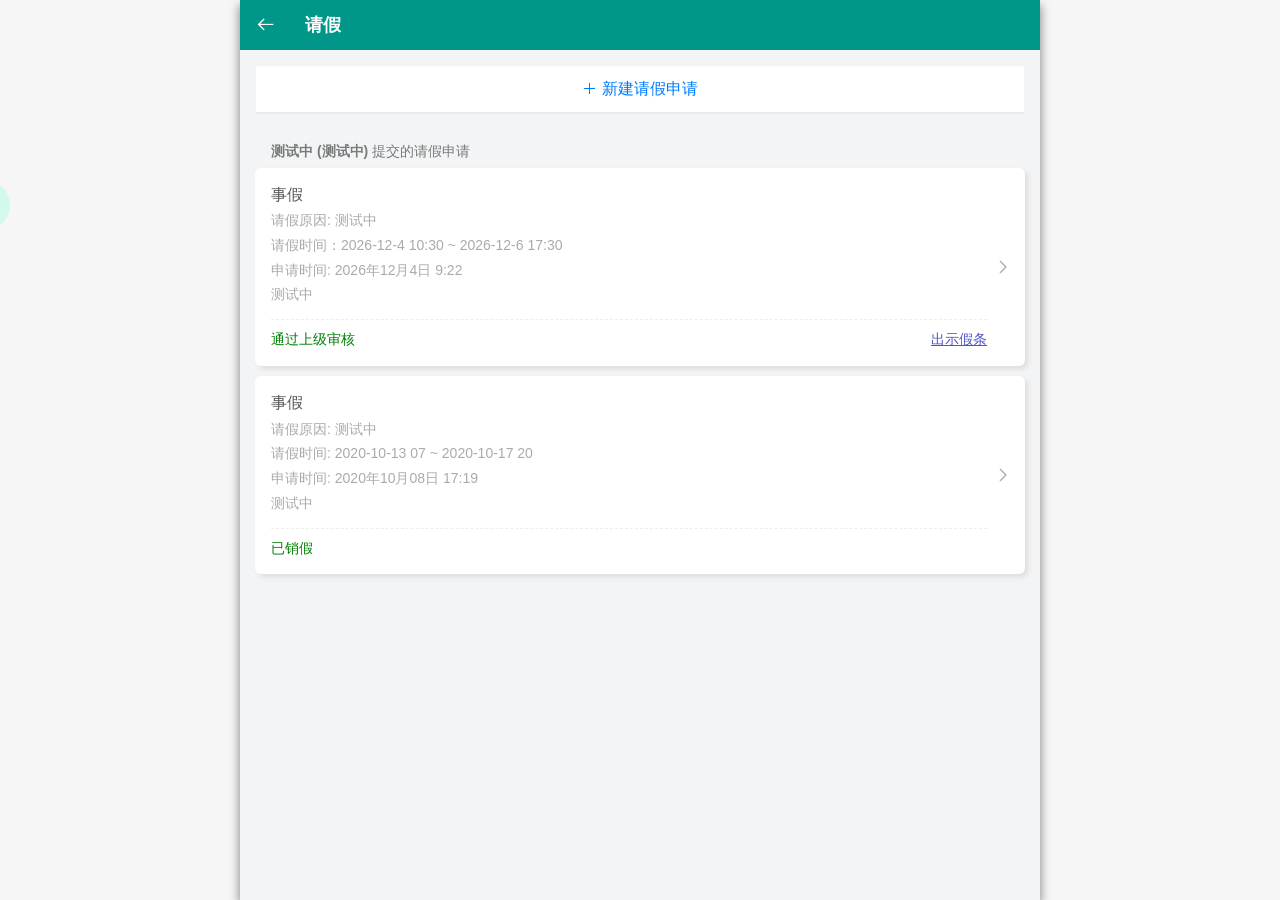
==== commit 781e7cf4: "# Fix" ====
--- a/static/0.html
+++ b/static/0.html
@@ -1,439 +1,446 @@
 <!DOCTYPE html>
-<html><head>
-  <meta charset="utf-8">
-  <meta name="viewport"
-    content="width=device-width, initial-scale=1, user-scalable=no, shrink-to-fit=no, viewport-fit=cover">
+<html>
+
+<head>
+    <meta charset="utf-8">
+    <meta name="viewport"
+        content="width=device-width, initial-scale=1, user-scalable=no, shrink-to-fit=no, viewport-fit=cover">
     <link href="css/weui.min.css" rel="stylesheet">
     <link href="css/bootstrap.min.css" rel="stylesheet">
     <link href="css/style.css" rel="stylesheet">
     <link href="css/line-awesome-nob.min.css" rel="stylesheet">
-    <script>var gconfig = { role: 'student', type: 'fdy', cname: '院系', uname: '庞栋' }; var COURSE_ID = 31030;</script>
     <script src="css/jquery-1.12.4.min.js"></script>
     <script src="css/weui.min.js"></script>
     <script src="css/app.js"></script>
     <link rel="icon" href="data:;base64,iVBORw0KGgo=">
     <link rel="stylesheet" href="css/helper.css">
     <link rel="stylesheet" href="css/main_vue.css">
-  
-  <title>师大移动学工用户中心</title>
-  <style>
-    .fixed-header,
-    .fixed-header+header.row.m-0,
-    .e-bg-primary {
-      background: #009688 !important;
-    }
-
-    .border-primary,
-    .e-border-primary {
-      border-color: #009688 !important;
-    }
-
-    .e-primary {
-      color: #009688 !important;
-    }
-
-    @media (max-width: 800px) {
-      .layui-header {
-        background: #009688 !important;
-      }
-    }
-  </style>
-  <style type="text/css">
-    ._th-container ._th-item {
-      margin-bottom: 3px;
-      position: relative;
-      width: 30px;
-      height: 30px;
-      cursor: pointer;
-      opacity: .3;
-      background-color: aquamarine;
-      border-radius: 100%;
-      text-align: center;
-      line-height: 30px;
-      -webkit-transition: all .35s;
-      -o-transition: all .35s;
-      transition: all .35s;
-      right: 30px
-    }
-
-    ._th-container ._th-item._item-x2 {
-      margin-left: 18px;
-      width: 40px;
-      height: 40px;
-      line-height: 40px
-    }
-
-    ._th-container ._th-item._item-x-2 {
-      margin-left: 17px;
-      width: 38px;
-      height: 38px;
-      line-height: 38px
-    }
-
-    ._th-container ._th-item._item-x4 {
-      width: 36px;
-      height: 36px;
-      margin-left: 16px;
-      line-height: 36px
-    }
-
-    ._th-container ._th-item._item-x-4 {
-      width: 32px;
-      height: 32px;
-      line-height: 32px;
-      margin-left: 14px
-    }
-
-    ._th-container ._th-item._item-reset {
-     width: 30px;
-      line-height: 30px;
-      height: 30px;
-      margin-left: 10px
-    }
-
-    ._th-click-hover {
-      position: relative;
-      -webkit-transition: all .5s;
-      -o-transition: all .5s;
-      transition: all .5s;
-      height: 50px;
-      width: 50px;
-      cursor: pointer;
-      opacity: .3;
-      border-radius: 100%;
-      background-color: aquamarine;
-      text-align: center;
-      line-height: 50px;
-      right: 0
-    }
-
-    ._th-container:hover {
-      left: -10px
-    }
-
-    ._th-container {
-      font-size: 12px;
-      -webkit-transition: all .5s;
-      -o-transition: all .5s;
-      transition: all .5s;
-      left: -40px;
-      top: 20%;
-      position: fixed;
-      -webkit-box-sizing: border-box;
-      box-sizing: border-box;
-      z-index: 100000;
-      -webkit-user-select: none;
-      -moz-user-select: none;
-      -ms-user-select: none;
-      user-select: none
-    }
-
-    ._th-container ._th-item:hover {
-      opacity: .8;
-      background-color: #5fb492;
-      color: aliceblue
-    }
-
-    ._th-container ._th-item:active {
-      opacity: .9;
-      background-color: #316347;
-      color: aliceblue
-    }
-
-    ._th-container:hover ._th-click-hover {
-      opacity: .8
-    }
-
-    ._th-container:hover ._th-item {
-      opacity: .6;
-      right: 0
-    }
-
-    ._th-container ._th-click-hover:hover {
-      opacity: .8;
-      background-color: #5fb492;
-      color: aliceblue
-    }
-
-    ._th_cover-all-show-times {
-      position: fixed;
-      top: 0;
-      right: 0;
-      width: 100%;
-      height: 100%;
-      z-index: 99999;
-      opacity: 1;
-      font-weight: 900;
-      font-size: 30px;
-      color: #4f4f4f;
-      background-color: rgba(0, 0, 0, 0.1)
-    }
-
-    ._th_cover-all-show-times._th_hidden {
-      z-index: -99999;
-      opacity: 0;
-      -webkit-transition: 1s all;
-      -o-transition: 1s all;
-      transition: 1s all
-    }
-
-    ._th_cover-all-show-times ._th_times {
-      width: 300px;
-      height: 300px;
-      border-radius: 50%;
-      background-color: rgba(127, 255, 212, 0.51);
-      text-align: center;
-      line-height: 300px;
-      position: absolute;
-      top: 50%;
-      right: 50%;
-      margin-top: -150px;
-      margin-right: -150px;
-    }
-  </style>
-  <script charset="utf-8" src="moz-extension://49b3f6e7-a0ef-4149-848c-2f4b4acfee55/js/btype.js"></script>
-  <script type="text/javascript" charset="utf-8"
-    src="moz-extension://49b3f6e7-a0ef-4149-848c-2f4b4acfee55/js/gwdang-notifier-ff.js"></script>
+
+    <title>师大移动学工用户中心</title>
+    <style>
+        .fixed-header,
+        .fixed-header+header.row.m-0,
+        .e-bg-primary {
+            background: #009688 !important;
+        }
+
+        .border-primary,
+        .e-border-primary {
+            border-color: #009688 !important;
+        }
+
+        .e-primary {
+            color: #009688 !important;
+        }
+
+        @media (max-width: 800px) {
+            .layui-header {
+                background: #009688 !important;
+            }
+        }
+    </style>
+    <style type="text/css">
+        ._th-container ._th-item {
+            margin-bottom: 3px;
+            position: relative;
+            width: 30px;
+            height: 30px;
+            cursor: pointer;
+            opacity: .3;
+            background-color: aquamarine;
+            border-radius: 100%;
+            text-align: center;
+            line-height: 30px;
+            -webkit-transition: all .35s;
+            -o-transition: all .35s;
+            transition: all .35s;
+            right: 30px
+        }
+
+        ._th-container ._th-item._item-x2 {
+            margin-left: 18px;
+            width: 40px;
+            height: 40px;
+            line-height: 40px
+        }
+
+        ._th-container ._th-item._item-x-2 {
+            margin-left: 17px;
+            width: 38px;
+            height: 38px;
+            line-height: 38px
+        }
+
+        ._th-container ._th-item._item-x4 {
+            width: 36px;
+            height: 36px;
+            margin-left: 16px;
+            line-height: 36px
+        }
+
+        ._th-container ._th-item._item-x-4 {
+            width: 32px;
+            height: 32px;
+            line-height: 32px;
+            margin-left: 14px
+        }
+
+        ._th-container ._th-item._item-reset {
+            width: 30px;
+            line-height: 30px;
+            height: 30px;
+            margin-left: 10px
+        }
+
+        ._th-click-hover {
+            position: relative;
+            -webkit-transition: all .5s;
+            -o-transition: all .5s;
+            transition: all .5s;
+            height: 50px;
+            width: 50px;
+            cursor: pointer;
+            opacity: .3;
+            border-radius: 100%;
+            background-color: aquamarine;
+            text-align: center;
+            line-height: 50px;
+            right: 0
+        }
+
+        ._th-container:hover {
+            left: -10px
+        }
+
+        ._th-container {
+            font-size: 12px;
+            -webkit-transition: all .5s;
+            -o-transition: all .5s;
+            transition: all .5s;
+            left: -40px;
+            top: 20%;
+            position: fixed;
+            -webkit-box-sizing: border-box;
+            box-sizing: border-box;
+            z-index: 100000;
+            -webkit-user-select: none;
+            -moz-user-select: none;
+            -ms-user-select: none;
+            user-select: none
+        }
+
+        ._th-container ._th-item:hover {
+            opacity: .8;
+            background-color: #5fb492;
+            color: aliceblue
+        }
+
+        ._th-container ._th-item:active {
+            opacity: .9;
+            background-color: #316347;
+            color: aliceblue
+        }
+
+        ._th-container:hover ._th-click-hover {
+            opacity: .8
+        }
+
+        ._th-container:hover ._th-item {
+            opacity: .6;
+            right: 0
+        }
+
+        ._th-container ._th-click-hover:hover {
+            opacity: .8;
+            background-color: #5fb492;
+            color: aliceblue
+        }
+
+        ._th_cover-all-show-times {
+            position: fixed;
+            top: 0;
+            right: 0;
+            width: 100%;
+            height: 100%;
+            z-index: 99999;
+            opacity: 1;
+            font-weight: 900;
+            font-size: 30px;
+            color: #4f4f4f;
+            background-color: rgba(0, 0, 0, 0.1)
+        }
+
+        ._th_cover-all-show-times._th_hidden {
+            z-index: -99999;
+            opacity: 0;
+            -webkit-transition: 1s all;
+            -o-transition: 1s all;
+            transition: 1s all
+        }
+
+        ._th_cover-all-show-times ._th_times {
+            width: 300px;
+            height: 300px;
+            border-radius: 50%;
+            background-color: rgba(127, 255, 212, 0.51);
+            text-align: center;
+            line-height: 300px;
+            position: absolute;
+            top: 50%;
+            right: 50%;
+            margin-top: -150px;
+            margin-right: -150px;
+        }
+    </style>
+    <script charset="utf-8" src="moz-extension://49b3f6e7-a0ef-4149-848c-2f4b4acfee55/js/btype.js"></script>
+    <script type="text/javascript" charset="utf-8"
+        src="moz-extension://49b3f6e7-a0ef-4149-848c-2f4b4acfee55/js/gwdang-notifier-ff.js"></script>
 </head>
 
 <body class="color-theme-blue push-content-right theme-light ">
-  <div class="wrapper">
-    <div class="sidebar sidebar-left" id="leftmenuarea">
-      <div class="profile-link"><a href="#" class="media">
-          <div class="w-auto h-100">
-            <figure class="avatar avatar-40"><i class="la la-user" style="font-size:40px"></i></figure>
-          </div>
-          <div class="media-body">
-            <h5 class=" mb-0">测试中 <span class="status-online bg-success"></span></h5>
-            <p>student</p>
-          </div>
-        </a></div>
-      <nav class="navbar">
-        <ul class="navbar-nav">
-          <li class="nav-item"><a href="http://htu.banjimofang.com/student/courses"> 首页</a></li>
-          <li class="nav-item"><a href="http://htu.banjimofang.com/student/detail"> 个人资料</a></li>
-          <li class="nav-item"><a href="http://htu.banjimofang.com/student/account?from=menu"> 账户设置/解绑</a></li>
-          <li class="nav-item"><a href="http://htu.banjimofang.com/clearcache.php?ref=/student"> 清空登录缓存</a></li>
-          <li class="nav-item"><a href="http://htu.banjimofang.com/student/password"> 修改密码</a></li>
-        </ul>
-      </nav>
+    <div class="wrapper">
+        <div class="sidebar sidebar-left" id="leftmenuarea">
+            <div class="profile-link"><a href="#" class="media">
+                    <div class="w-auto h-100">
+                        <figure class="avatar avatar-40"><i class="la la-user" style="font-size:40px"></i></figure>
+                    </div>
+                    <div class="media-body">
+                        <h5 class=" mb-0">测试中 <span class="status-online bg-success"></span></h5>
+                        <p>student</p>
+                    </div>
+                </a></div>
+            <nav class="navbar">
+                <ul class="navbar-nav">
+                    <li class="nav-item"><a href="http://htu.banjimofang.com/student/courses"> 首页</a></li>
+                    <li class="nav-item"><a href="http://htu.banjimofang.com/student/detail"> 个人资料</a></li>
+                    <li class="nav-item"><a href="http://htu.banjimofang.com/student/account?from=menu"> 账户设置/解绑</a>
+                    </li>
+                    <li class="nav-item"><a href="http://htu.banjimofang.com/clearcache.php?ref=/student"> 清空登录缓存</a>
+                    </li>
+                    <li class="nav-item"><a href="http://htu.banjimofang.com/student/password"> 修改密码</a></li>
+                </ul>
+            </nav>
+        </div>
+        <div class="page" style="position: absolute;overflow-y: auto">
+            <div id="content">
+                <header class="row m-0 fixed-header">
+                    <div class="left"><a href="http://htu.banjimofang.com/student/course/31030"><i
+                                class="la la-arrow-left"></i></a></div>
+                    <div class="col center"><a href="javascript:void(0);" class="logo">请假</a></div>
+                </header>
+                <div class="page-content">
+                    <div style="padding: 0px 15px;">
+                        <div class="weui-cells__title">
+                            <div class="mh--15"><a href="http://htu.banjimofang.com/student/course/31030/leaves/add"
+                                    class="btn btn-link btn-block mb-30 btn-lg bg-white"><i class="la la-plus"></i>
+                                    新建请假申请
+                                </a></div> <strong>测试中 (测试中)</strong> 提交的请假申请
+                        </div>
+                        <div class="weui-cells weui-cells_separated weui-cells_rounded mb-20"><a href="index.html"
+                                class="weui-cell weui-cell_access">
+                                <div class="weui-cell__bd">
+                                    <div class="weui-cell__bd__hd">事假</div>
+                                    <div class="weui-cell__bd__bd">请假原因: 测试中</div>
+                                    <div class="weui-cell__bd__bd" id="autoo"></div>
+                                    <script>
+                                        var date = new Date();
+                                        var y = date.getFullYear();
+                                        var m = date.getMonth() + 1;
+                                        var d = date.getDate();
+                                        var D = d - 1;
+                                        var DD = d + 1;
+                                        document.getElementById("autoo").innerHTML = "请假时间：" + y + "-" + m + "-" + D +
+                                            " 10:30 ~ " + y + "-" + m + "-" + DD + " 17:30";
+                                    </script>
+                                    <div class="weui-cell__bd__bd" id="applytime"></div>
+                                    <script>
+                                        var date = new Date()
+                                        var y = date.getFullYear();
+                                        var m = date.getMonth() + 1;
+                                        var d = date.getDate();
+                                        var D1 = d - 1;
+                                        document.getElementById("applytime").innerHTML = "申请时间: " + y + "年" + m + "月" +
+                                            D1 + "日 9:22";
+                                    </script>
+                                    <p class="weui-cell__bd__bd">测试中</p>
+                                    <div class="weui-cell__bd__bd_status"><span class="green">通过上级审核</span>
+                                        <!----> <span class="text-primary pull-right link">出示假条</span>
+                                    </div>
+                                </div>
+                                <div class="weui-cell__ft"></div>
+                            </a><a href="http://htu.banjimofang.com/student/course/31030/leaves/1210567"
+                                class="weui-cell weui-cell_access">
+                                <div class="weui-cell__bd">
+                                    <div class="weui-cell__bd__hd">事假</div>
+                                    <div class="weui-cell__bd__bd">请假原因: 测试中</div>
+                                    <div class="weui-cell__bd__bd">请假时间: 2020-10-13 07 ~ 2020-10-17 20</div>
+                                    <div class="weui-cell__bd__bd">申请时间: 2020年10月08日 17:19</div>
+                                    <p class="weui-cell__bd__bd">测试中</p>
+                                    <div class="weui-cell__bd__bd_status"><span class="green">已销假</span>
+                                        <!---->
+                                        <!---->
+                                    </div>
+                                </div>
+                                <div class="weui-cell__ft"></div>
+                            </a>
+                            <!---->
+                        </div>
+                        <!---->
+                        <!---->
+                        <!---->
+                    </div>
+                </div>
+            </div>
+        </div>
     </div>
-    <div class="page" style="position: absolute;overflow-y: auto">
-      <div id="content">
-        <header class="row m-0 fixed-header">
-          <div class="left"><a href="http://htu.banjimofang.com/student/course/31030"><i class="la la-arrow-left"></i></a></div>
-          <div class="col center"><a href="javascript:void(0);" class="logo">请假</a></div>
-        </header>
-        <div class="page-content">
-          <div style="padding: 0px 15px;">
-            <div class="weui-cells__title">
-              <div class="mh--15"><a href="http://htu.banjimofang.com/student/course/31030/leaves/add"
-                  class="btn btn-link btn-block mb-30 btn-lg bg-white"><i class="la la-plus"></i> 新建请假申请
-                </a></div> <strong>测试中 (测试中)</strong> 提交的请假申请
+
+    <script src="js/bootstrap.bundle.min.js"></script>
+    <script src="js/main.js"></script>
+    <script src="js/lodash.min.js"></script>
+
+    <script src="js/vue.min.js"></script>
+
+    <script src="js/uuid.min.js"></script>
+    <script src="js/linq.min.js"></script>
+    <script src="js/vuelidate.min.js"></script>
+    <script src="js/validators.min.js"></script>
+
+    <script>
+        var mixins = [];
+
+        var defaultMixin = {
+            methods: {
+                onLoad: function () {}
+            },
+            mounted: function () {
+                $('.vue-loading').removeClass('vue-loading');
+            }
+        }
+        mixins.push(defaultMixin)
+    </script>
+
+    <script>
+        var statusMixin = {
+            methods: {
+                rowStatusClass: function (status) {
+                    if (status === '已过期') {
+                        return 'inactive'
+                    }
+                    return ''
+                },
+
+                statusClass: function (status) {
+                    if (!status) {
+                        return ''
+                    }
+                    if (status === '尚未开始' || status.startsWith('等待')) {
+                        return 'orange'
+                    } else if (status === '已撤销') {
+                        return 'silver'
+                    } else if (status === '被退回' || status.indexOf('销假中') >= 0) {
+                        return 'red'
+                    } else if (status.startsWith('通过') || status.indexOf('审核完成') >= 0 || status === '已销假') {
+                        return 'green'
+                    }
+                    return ''
+                }
+            }
+        }
+        mixins && mixins.push(statusMixin)
+    </script>
+    <script>
+        var itemMixin = {
+            data: {
+                hasMore: true
+            },
+            methods: {
+                onLoad: function () {
+                    if (this.items.length < 10) {
+                        this.hasMore = false;
+                    }
+                },
+                reloadMore: function (cb) {
+                    this.hasMore = false
+                    return this.reload(cb, {
+                        more: true
+                    });
+                },
+                reviewed: function (item) {
+                    if ('green' !== this.statusClass(item.process)) {
+                        return false;
+                    }
+                    return item.process !== '已销假';
+                },
+                viewPassCard: function (item) {
+                    location.href = 'index.html';
+                },
+                timeRange: function (data) {
+                    return timeStr(data.fn_907) + ' ~ ' + timeStr(data.fn_2379)
+                }
+            }
+        };
+    </script>
+
+    <script>
+        if (window.itemMixin) {
+            mixins.push(window.itemMixin)
+        }
+
+        var app = new Vue({
+            el: '#content',
+            mixins: mixins,
+            data: {
+                loading: true,
+                items: [],
+                temps: {}
+            },
+            computed: {
+                presets: function () {
+                    return _.filter(this.items, function (item) {
+                        return item.student_id === 0
+                    })
+                },
+                owns: function () {
+                    return _.filter(this.items, function (item) {
+                        return item.student_id !== 0
+                    })
+                }
+            },
+            methods: {
+                reload: function (cb, data) {
+                    this.loading = true
+                    exam.request('', function (resp) {}.bind(this), 'get', data);
+                }
+            },
+            mounted: function () {
+                $(function () {
+                    this.reload();
+                }.bind(this));
+            }
+        });
+    </script>
+
+    <div>
+        <div class="_th-container">
+            <div class="_th-click-hover _item-input" onclick="changeTime()">
+                x1
             </div>
-            <div class="weui-cells weui-cells_separated weui-cells_rounded mb-20"><a
-                href="index.html" class="weui-cell weui-cell_access">
-                <div class="weui-cell__bd">
-                  <div class="weui-cell__bd__hd">事假</div>
-                  <div class="weui-cell__bd__bd">请假原因: 测试中</div>
-                  <div class="weui-cell__bd__bd" id = "autoo"></div>
-                  <script>
-                    var date = new Date();
-                    var y = date.getFullYear();
-                    var m = date.getMonth() + 1;
-                    var d = date.getDate();
-                    var D = d - 1;
-                    var DD = d + 1;
-                    document.getElementById("autoo").innerHTML = "请假时间：" + y + "-" + m + "-" + D + " 10:30 ~ " + y + "-" + m + "-" + DD + " 17:30";
-                </script>
-                  <div class="weui-cell__bd__bd" id="applytime"></div>
-                  <script>
-                    var date = new Date()
-                    var y = date.getFullYear();
-                    var m = date.getMonth() + 1;
-                    var d = date.getDate();
-                    var D1 = d - 1;
-                    document.getElementById("applytime").innerHTML = "申请时间: " + y + "年" + m + "月" + D1 + "日 9:22";
-                </script>
-                  <p class="weui-cell__bd__bd">测试中</p>
-                  <div class="weui-cell__bd__bd_status"><span class="green">通过上级审核</span>
-                    <!----> <span class="text-primary pull-right link">出示假条</span>
-                  </div>
-                </div>
-                <div class="weui-cell__ft"></div>
-              </a><a href="http://htu.banjimofang.com/student/course/31030/leaves/1210567" class="weui-cell weui-cell_access">
-                <div class="weui-cell__bd">
-                  <div class="weui-cell__bd__hd">事假</div>
-                  <div class="weui-cell__bd__bd">请假原因: 测试中</div>
-                  <div class="weui-cell__bd__bd">请假时间: 2021-10-13 07 ~ 2021-10-17 20</div>
-                  <div class="weui-cell__bd__bd">申请时间: 2021年10月08日 13:19</div>
-                  <p class="weui-cell__bd__bd">测试中</p>
-                  <div class="weui-cell__bd__bd_status"><span class="green">已销假</span>
-                    <!---->
-                    <!---->
-                  </div>
-                </div>
-                <div class="weui-cell__ft"></div>
-              </a>
-              <!---->
-            </div>
-            <!---->
-            <!---->
-            <!---->
-          </div>
+            <div class="_th-item _item-x2">&gt;</div>
+            <div class="_th-item _item-x-2">&lt;</div>
+            <div class="_th-item _item-x4">&gt;&gt;</div>
+            <div class="_th-item _item-x-4">&lt;&lt;</div>
+            <div class="_th-item _item-reset">O</div>
         </div>
-      </div>
+        <div class="_th_cover-all-show-times _th_hidden">
+            <div class="_th_times">x1</div>
+        </div>
     </div>
-  </div>
-
-  <script src="js/bootstrap.bundle.min.js"></script>
-  <script src="js/main.js"></script>
-  <script src="js/lodash.min.js"></script>
-
-  <script src="js/vue.min.js"></script>
-
-  <script src="js/uuid.min.js"></script>
-  <script src="js/linq.min.js"></script>
-  <script src="js/vuelidate.min.js"></script>
-  <script src="js/validators.min.js"></script>
-
-  <script>
-    var mixins = [];
-
-    var defaultMixin = {
-      methods: {
-        onLoad: function () { }
-      },
-      mounted: function () {
-        $('.vue-loading').removeClass('vue-loading');
-      }
-    }
-    mixins.push(defaultMixin)
-  </script>
-
-  <script>
-    var statusMixin = {
-      methods: {
-        rowStatusClass: function (status) {
-          if (status === '已过期') {
-            return 'inactive'
-          }
-          return ''
-        },
-
-        statusClass: function (status) {
-          if (!status) {
-            return ''
-          }
-          if (status === '尚未开始' || status.startsWith('等待')) {
-            return 'orange'
-          } else if (status === '已撤销') {
-            return 'silver'
-          } else if (status === '被退回' || status.indexOf('销假中') >= 0) {
-            return 'red'
-          } else if (status.startsWith('通过') || status.indexOf('审核完成') >= 0 || status === '已销假') {
-            return 'green'
-          }
-          return ''
-        }
-      }
-    }
-    mixins && mixins.push(statusMixin)
-  </script>
-  <script>
-    var itemMixin = {
-      data: {
-        hasMore: true
-      },
-      methods: {
-        onLoad: function () {
-          if (this.items.length < 10) {
-            this.hasMore = false;
-          }
-        },
-        reloadMore: function (cb) {
-          this.hasMore = false
-          return this.reload(cb, {
-            more: true
-          });
-        },
-        reviewed: function (item) {
-          if ('green' !== this.statusClass(item.process)) {
-            return false;
-          }
-          return item.process !== '已销假';
-        },
-        viewPassCard: function (item) {
-          location.href = 'index.html';
-        },
-        timeRange: function (data) {
-          return timeStr(data.fn_907) + ' ~ ' + timeStr(data.fn_2379)
-        }
-      }
-    };
-  </script>
-
-  <script>
-    if (window.itemMixin) {
-      mixins.push(window.itemMixin)
-    }
-
-    var app = new Vue({
-      el: '#content',
-      mixins: mixins,
-      data: {
-        loading: true,
-        items: [],
-        temps: {}
-      },
-      computed: {
-        presets: function () {
-          return _.filter(this.items, function (item) {
-            return item.student_id === 0
-          })
-        },
-        owns: function () {
-          return _.filter(this.items, function (item) {
-            return item.student_id !== 0
-          })
-        }
-      },
-      methods: {
-        reload: function (cb, data) {
-          this.loading = true
-          exam.request('', function (resp) {
-          }.bind(this), 'get', data);
-        }
-      },
-      mounted: function () {
-        $(function () {
-          this.reload();
-        }.bind(this));
-      }
-    });
-  </script>
-
-  <div>
-    <div class="_th-container">
-      <div class="_th-click-hover _item-input" onclick="changeTime()">
-        x1
-      </div>
-      <div class="_th-item _item-x2">&gt;</div>
-      <div class="_th-item _item-x-2">&lt;</div>
-      <div class="_th-item _item-x4">&gt;&gt;</div>
-      <div class="_th-item _item-x-4">&lt;&lt;</div>
-      <div class="_th-item _item-reset">O</div>
+    <div class="weui-loading_toast " style="display: none;">
+        <div class="weui-mask_transparent"></div>
+        <div class="weui-toast weui-animate-fade-in"> <i class="weui-loading weui-icon_toast"></i>
+            <p class="weui-toast__content">加载中...</p>
+        </div>
     </div>
-    <div class="_th_cover-all-show-times _th_hidden">
-      <div class="_th_times">x1</div>
-    </div>
-  </div>
-  <div class="weui-loading_toast " style="display: none;">
-    <div class="weui-mask_transparent"></div>
-    <div class="weui-toast weui-animate-fade-in"> <i class="weui-loading weui-icon_toast"></i>
-      <p class="weui-toast__content">加载中...</p>
-    </div>
-  </div>
 </body>
 
 </html>
